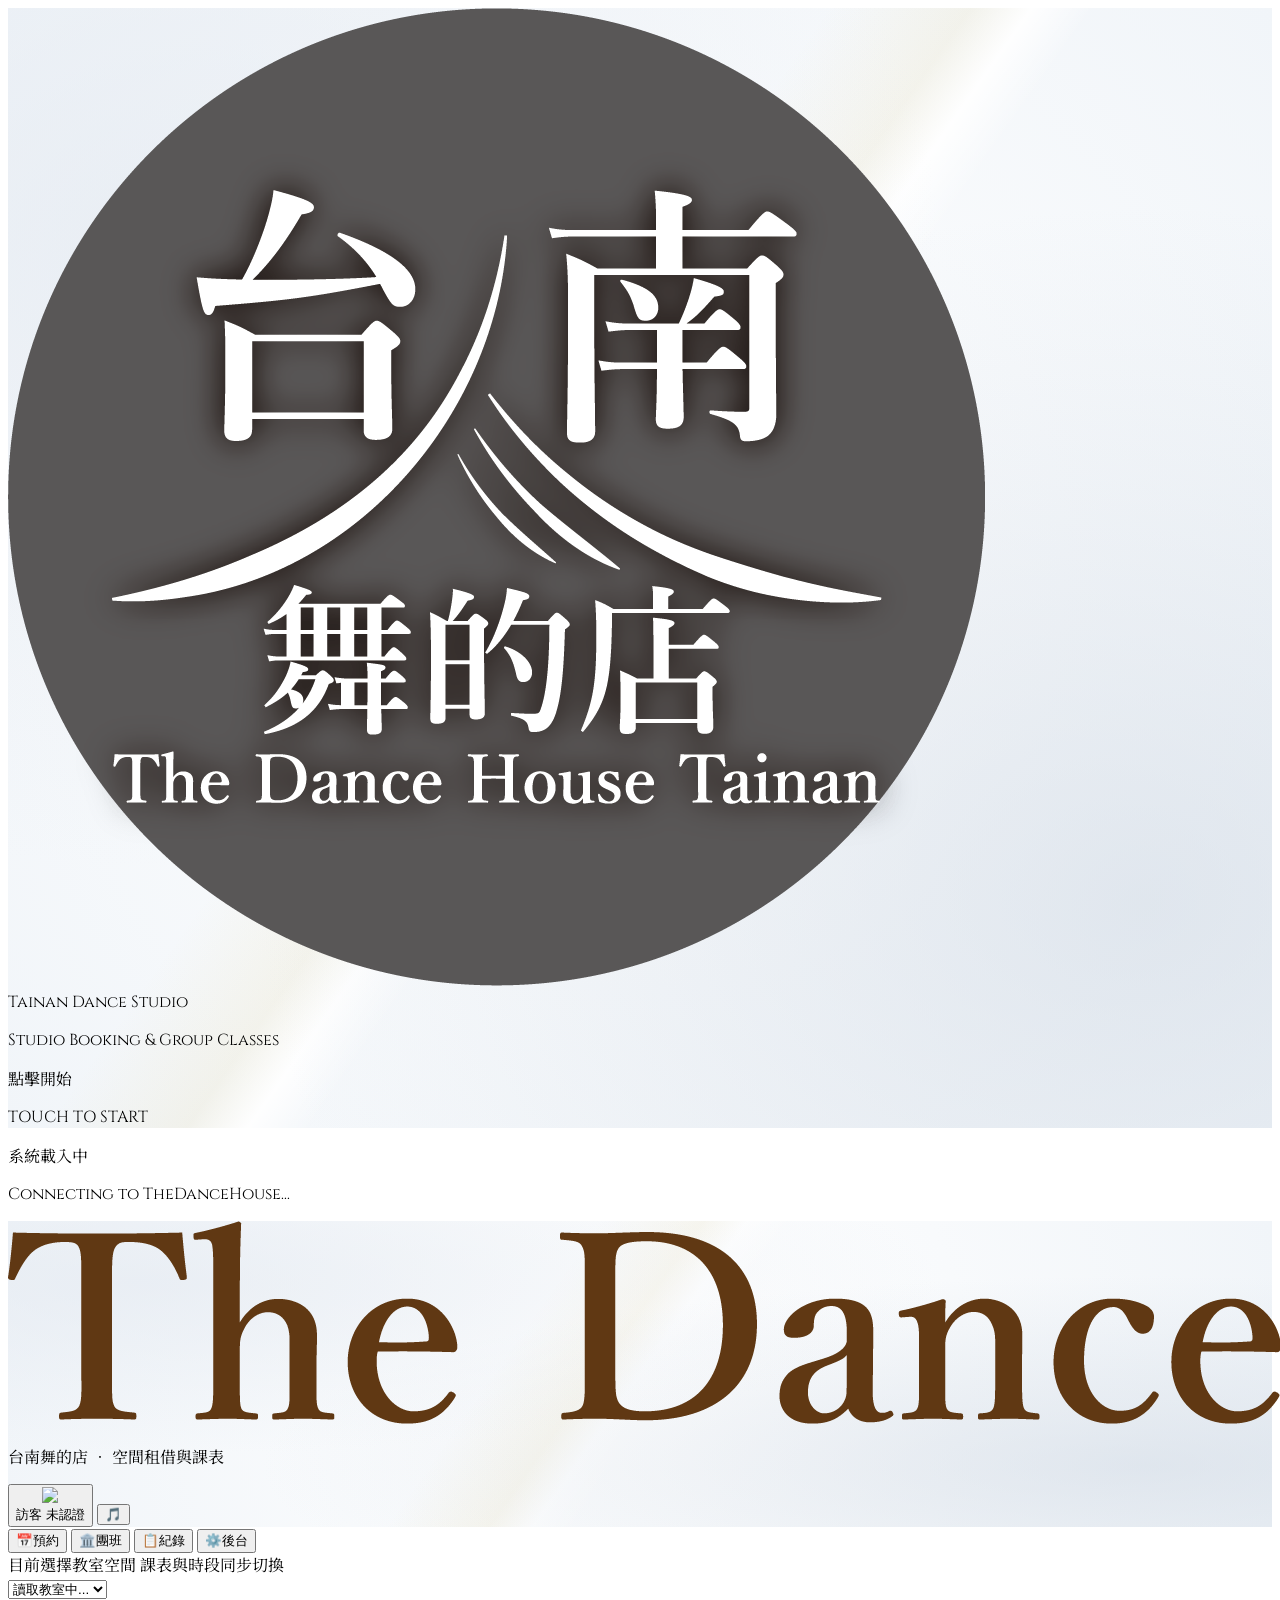
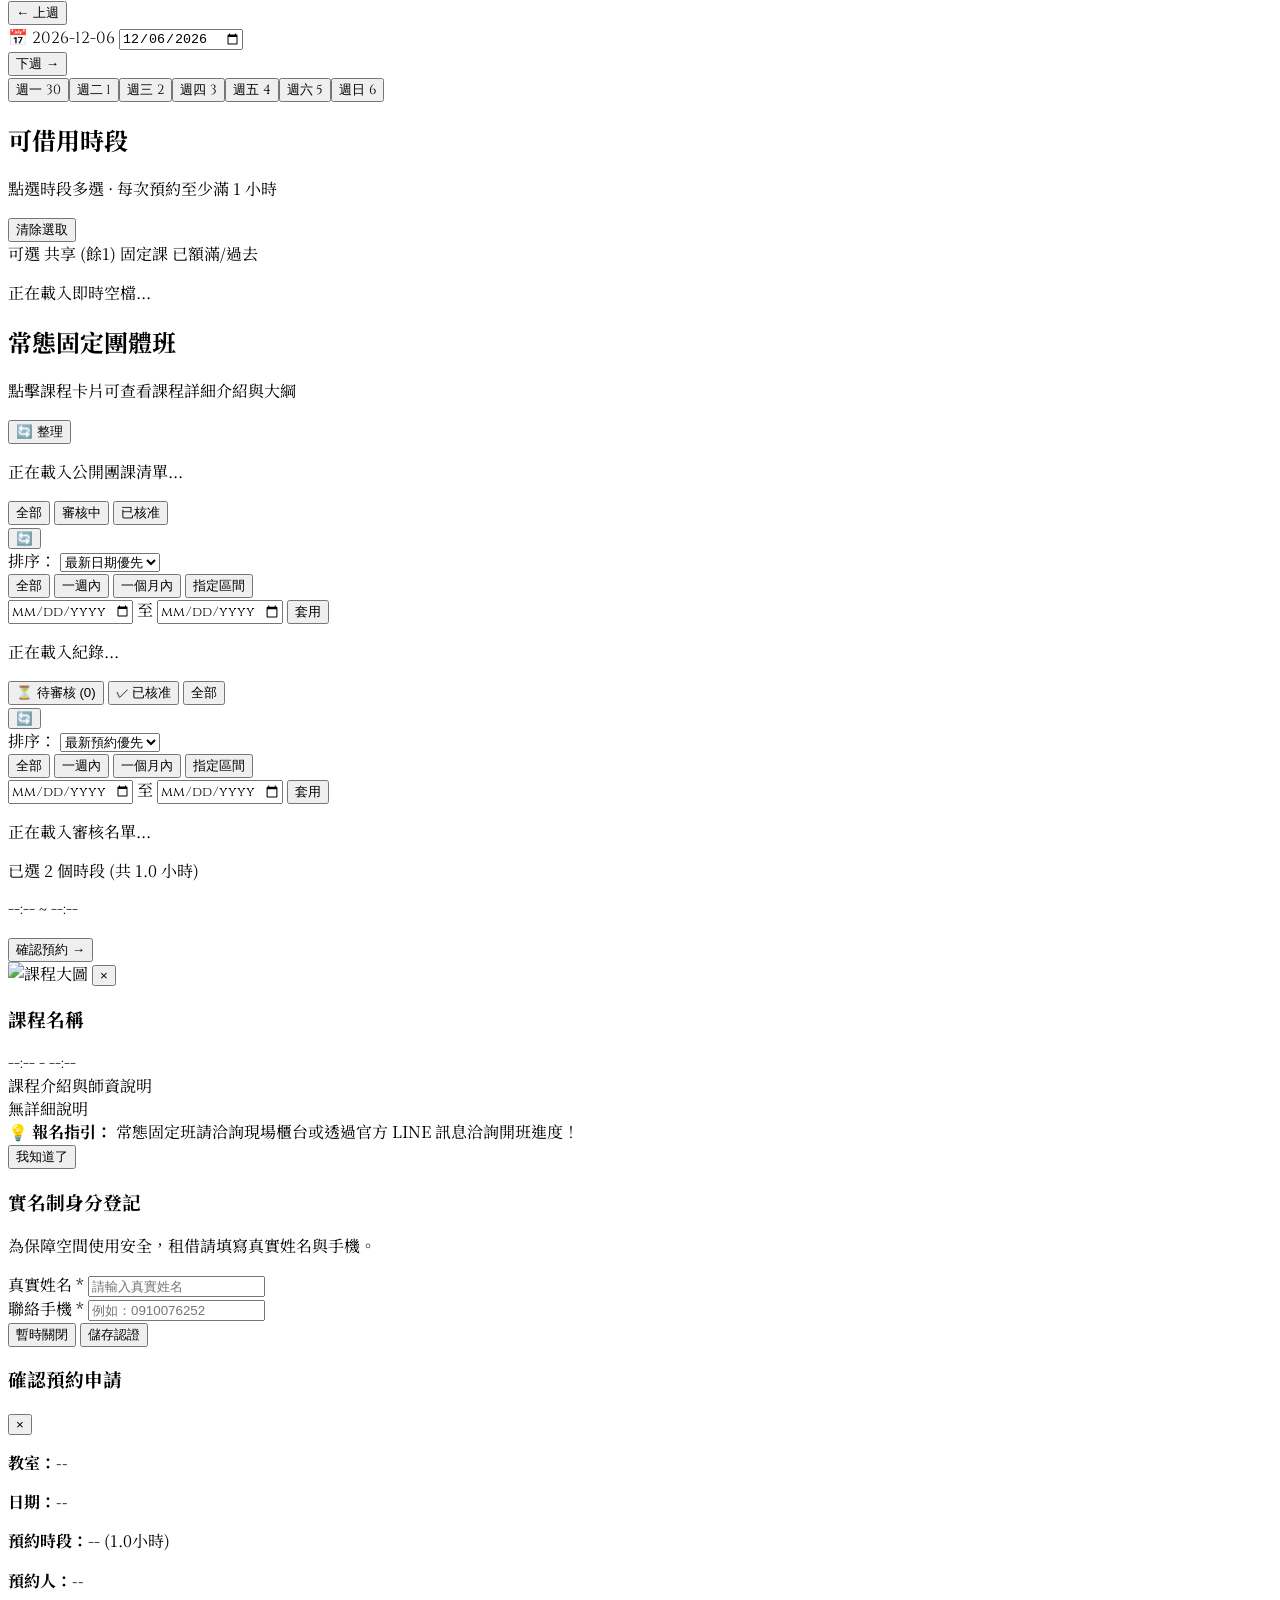
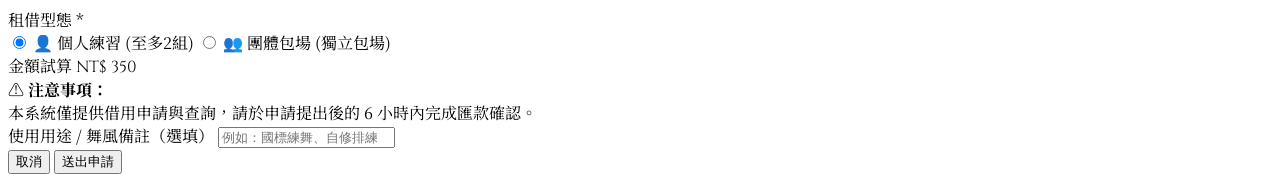
==== index.html @ a50bd45d "Update index.html" ====
<!DOCTYPE html>
<html lang="zh-TW">
<head>
  <meta charset="UTF-8">
  <meta name="viewport" content="width=device-width, initial-scale=1.0, maximum-scale=1.0, user-scalable=no">
  <title>TheDanceHouse Tainan - 教室租借與固定團班</title>
  <script src="https://cdn.tailwindcss.com"></script>
  <script charset="utf-8" src="https://static.line-scdn.net/liff/edge/2/sdk.js"></script>

  <!-- 典雅襯線字體 -->
  <link rel="preconnect" href="https://fonts.googleapis.com">
  <link rel="preconnect" href="https://fonts.gstatic.com" crossorigin>
  <link href="https://fonts.googleapis.com/css2?family=Cinzel:wght@500;700;900&family=Cormorant+Garamond:ital,wght@0,400;0,600;1,400&family=Noto+Serif+TC:wght@400;600;900&display=swap" rel="stylesheet">

  <style>
    body {
      font-family: 'Noto Serif TC', 'Cormorant Garamond', Georgia, serif;
    }
    .font-eng-serif {
      font-family: 'Cinzel', serif;
    }
    .marble-bg {
      background-color: #f8fafc;
      background-image: 
        radial-gradient(at 10% 20%, rgba(226, 232, 240, 0.6) 0px, transparent 50%),
        radial-gradient(at 90% 80%, rgba(203, 213, 225, 0.5) 0px, transparent 55%),
        linear-gradient(125deg, transparent 40%, rgba(212, 175, 55, 0.08) 47%, rgba(255, 255, 255, 0.9) 50%, transparent 53%),
        radial-gradient(circle at 50% 50%, #ffffff 0%, #f1f5f9 100%);
    }
    @keyframes elegantPulse {
      0%, 100% { opacity: 1; transform: scale(1); }
      50% { opacity: 0.4; transform: scale(0.97); }
    }
    .pulse-touch {
      animation: elegantPulse 2.8s cubic-bezier(0.4, 0, 0.6, 1) infinite;
    }
    @keyframes slowSpin {
      from { transform: rotate(0deg); }
      to { transform: rotate(360deg); }
    }
    .music-spin {
      animation: slowSpin 8s linear infinite;
    }
    .fade-transition {
      transition: opacity 0.8s ease-in-out, transform 0.8s ease-in-out;
    }
  </style>
</head>
<body class="bg-slate-100 text-slate-800 min-h-screen pb-28 antialiased selection:bg-amber-100">

  <!-- 恢復原本指定的背景鋼琴音樂連結 -->
  <audio id="bg-music" loop preload="auto">
    <source src="https://cdn.pixabay.com/download/audio/2022/05/27/audio_1808fbf07a.mp3?filename=piano-moment-9835.mp3" type="audio/mp3">
  </audio>

  <!-- 1. 開場全螢幕封面 -->
  <div id="splash-screen" class="fixed inset-0 z-50 marble-bg flex flex-col justify-between items-center py-16 px-6 fade-transition cursor-pointer select-none">
    <div class="w-full flex justify-center pt-6">
      <div class="h-0.5 w-12 bg-amber-400/60 tracking-widest"></div>
    </div>

    <div class="relative flex flex-col items-center justify-center space-y-4 my-auto">
      <div class="relative w-36 h-36 sm:w-44 sm:h-44 rounded-full flex items-center justify-center p-2 shadow-[0_12px_35px_rgba(217,119,6,0.18)] bg-white/90 backdrop-blur-md border border-amber-300/50">
        <img src="brand-logo.png" alt="TheDanceHouse Tainan" class="w-full h-full object-cover rounded-full">
      </div>

      <div class="text-center space-y-2 pt-2">
        <div class="inline-flex items-center gap-2 px-3.5 py-1 rounded-full border border-amber-300/60 bg-amber-50/80 backdrop-blur-md text-[10px] font-medium tracking-[0.3em] text-amber-800 uppercase font-eng-serif shadow-xs">
          Tainan Dance Studio
        </div>
        <p class="text-[11px] text-slate-500 font-eng-serif tracking-[0.35em] uppercase">
          Studio Booking & Group Classes
        </p>
      </div>
    </div>

    <div class="text-center space-y-2 pulse-touch pb-4">
      <p class="text-sm font-bold text-slate-700 tracking-widest">點擊開始</p>
      <p class="text-[10px] font-eng-serif tracking-[0.3em] uppercase text-slate-400">TOUCH TO START</p>
    </div>
  </div>

  <!-- 2. 身分確認過場動畫 -->
  <div id="auth-loading-screen" class="fixed inset-0 z-40 bg-white/95 backdrop-blur-md flex flex-col items-center justify-center p-6 space-y-5 fade-transition hidden">
    <div class="relative w-16 h-16">
      <div class="absolute inset-0 rounded-full border-2 border-amber-200 border-t-amber-600 animate-spin"></div>
      <div class="absolute inset-2 rounded-full border-2 border-slate-100 border-b-slate-400 animate-spin" style="animation-direction: reverse; animation-duration: 1.5s;"></div>
    </div>
    <div class="text-center space-y-1">
      <p class="text-sm font-bold text-slate-800 tracking-wider">系統載入中</p>
      <p class="text-[10px] font-eng-serif text-slate-400 tracking-widest uppercase">Connecting to TheDanceHouse...</p>
    </div>
  </div>

  <!-- 3. 主介面 Header -->
  <header class="marble-bg text-slate-800 pt-3 pb-3 px-4 shadow-sm rounded-b-3xl border-b border-slate-300/80 relative overflow-hidden">
    <div class="absolute top-0 left-0 right-0 h-1 bg-gradient-to-r from-amber-200 via-amber-400 to-amber-200"></div>

    <div class="max-w-md mx-auto flex items-center justify-between gap-2">
      <div class="flex flex-col min-w-0 max-w-[56%] space-y-1">
        <div class="flex items-center gap-1.5">
          <span class="inline-block w-2 h-2 rounded-full bg-emerald-500 shadow-[0_0_6px_rgba(16,185,129,0.7)] shrink-0"></span>
          <img src="header-logo.png" alt="TheDanceHouse Tainan" class="h-6 sm:h-7 w-auto max-w-[155px] object-contain object-left shrink-0">
        </div>
        <p class="text-[9.5px] text-slate-500 font-bold tracking-[0.08em] uppercase truncate pl-3.5 leading-none">
          台南舞的店 • 空間租借與課表
        </p>
      </div>

      <div class="flex items-center gap-1.5 shrink-0">
        <button id="open-profile-btn" class="flex items-center gap-1.5 bg-white/95 backdrop-blur-md px-2.5 py-1.5 rounded-full border border-slate-300 shadow-xs active:scale-95 transition">
          <img id="user-avatar" src="https://via.placeholder.com/28" class="w-5 h-5 rounded-full object-cover hidden border border-slate-200">
          <div class="text-left">
            <span id="user-display" class="block text-xs font-bold text-slate-800 max-w-[56px] truncate leading-tight">訪客</span>
            <span id="verify-badge" class="block text-[8.5px] text-amber-600 font-semibold leading-none">未認證</span>
          </div>
        </button>

        <button id="toggle-music-btn" title="音樂開關" class="w-8 h-8 rounded-full bg-white/95 backdrop-blur-md shadow-xs border border-slate-200 flex items-center justify-center text-slate-600 hover:text-amber-600 active:scale-90 transition">
          <span id="music-icon" class="text-xs">🎵</span>
        </button>
      </div>
    </div>
  </header>

  <main class="max-w-md mx-auto p-4 space-y-4">
    <!-- 主導覽分頁列 -->
    <div class="grid grid-cols-4 bg-slate-200/90 p-1 rounded-2xl shadow-inner text-center gap-1">
      <button id="tab-booking-view" class="py-2 text-xs font-black rounded-xl bg-white text-indigo-600 shadow-[0_2px_6px_rgba(79,70,229,0.15)] ring-1 ring-indigo-500/20 transition flex flex-col sm:flex-row items-center justify-center gap-0.5">
        <span>📅</span><span>預約</span>
      </button>
      <button id="tab-schedule-view" class="py-2 text-xs font-black rounded-xl text-[#475569] hover:text-indigo-600 transition flex flex-col sm:flex-row items-center justify-center gap-0.5">
        <span>🏛️</span><span>團班</span>
      </button>
      <button id="tab-my-records" class="py-2 text-xs font-black rounded-xl text-[#475569] hover:text-indigo-600 transition flex flex-col sm:flex-row items-center justify-center gap-0.5">
        <span>📋</span><span>紀錄</span>
      </button>
      <button id="tab-admin-view" class="hidden py-2 text-xs font-black rounded-xl text-[#475569] hover:text-indigo-600 transition flex flex-col sm:flex-row items-center justify-center gap-0.5">
        <span>⚙️</span><span>後台</span>
      </button>
    </div>

    <!-- 教室空間選擇器 -->
    <div class="bg-white p-3.5 rounded-2xl shadow-sm border border-slate-200">
      <div class="flex justify-between items-center mb-1">
        <label class="block text-xs font-bold text-slate-400">目前選擇教室空間</label>
        <span class="text-[10px] text-indigo-600 font-medium bg-indigo-50 px-2 py-0.5 rounded-md">課表與時段同步切換</span>
      </div>
      <select id="classroom-select" class="w-full bg-slate-50 border border-slate-300 rounded-xl p-2.5 text-sm font-bold text-slate-700 focus:outline-none focus:ring-2 focus:ring-indigo-500">
        <option value="">讀取教室中...</option>
      </select>
    </div>

    <!-- ===== 分頁 1：預約空間一覽 ===== -->
    <div id="booking-section" class="space-y-3.5">
      <div class="bg-white p-3.5 rounded-2xl shadow-sm border border-slate-200 space-y-3">
        <div class="flex justify-between items-center px-1">
          <button id="prev-week" class="px-2.5 py-1 text-xs bg-slate-100 hover:bg-slate-200 text-slate-600 rounded-lg font-bold">← 上週</button>
          
          <div class="relative cursor-pointer flex items-center gap-1.5 px-3 py-1 rounded-xl bg-amber-50/70 border border-amber-200 text-amber-900 hover:bg-amber-100/80 transition">
            <span class="text-xs">📅</span>
            <span id="date-picker-display" class="text-xs font-black font-eng-serif">2026-10-19</span>
            <input type="date" id="date-picker-input" class="absolute inset-0 opacity-0 cursor-pointer w-full h-full">
          </div>

          <button id="next-week" class="px-2.5 py-1 text-xs bg-slate-100 hover:bg-slate-200 text-slate-600 rounded-lg font-bold">下週 →</button>
        </div>

        <div id="weekday-tabs" class="grid grid-cols-7 gap-1 text-center"></div>
      </div>

      <div class="bg-white p-4 rounded-2xl shadow-sm border border-slate-200 space-y-3">
        <div class="flex justify-between items-center pb-2 border-b border-slate-100">
          <div>
            <h2 id="current-date-title" class="font-extrabold text-sm text-slate-800">可借用時段</h2>
            <p class="text-[11px] text-slate-400 mt-0.5">點選時段多選 · 每次預約至少滿 1 小時</p>
          </div>
          <button id="clear-selected-btn" class="text-xs text-indigo-600 hover:text-indigo-800 font-bold bg-indigo-50 px-2.5 py-1 rounded-lg">清除選取</button>
        </div>

        <div class="flex flex-wrap items-center gap-2.5 text-[10px] text-slate-500 bg-slate-50 p-2 rounded-xl border border-slate-100">
          <span class="flex items-center gap-1"><span class="w-2.5 h-2.5 rounded-md bg-white border border-slate-300"></span> 可選</span>
          <span class="flex items-center gap-1"><span class="w-2.5 h-2.5 rounded-md bg-amber-100 border border-amber-300"></span> 共享 (餘1)</span>
          <span class="flex items-center gap-1"><span class="w-2.5 h-2.5 rounded-md bg-purple-100 border border-purple-200"></span> 固定課</span>
          <span class="flex items-center gap-1"><span class="w-2.5 h-2.5 rounded-md bg-slate-200"></span> 已額滿/過去</span>
        </div>
        
        <div id="slot-container" class="space-y-4 pt-1">
          <p class="text-center text-slate-400 text-xs py-8">正在載入即時空檔...</p>
        </div>
      </div>
    </div>

    <!-- ===== 分頁 2：固定團體班 ===== -->
    <div id="schedule-section" class="space-y-3 hidden">
      <div class="bg-white p-3.5 rounded-2xl border border-slate-200 shadow-sm flex justify-between items-center">
        <div>
          <h2 class="font-extrabold text-sm text-slate-800">常態固定團體班</h2>
          <p class="text-[11px] text-slate-400 mt-0.5">點擊課程卡片可查看課程詳細介紹與大綱</p>
        </div>
        <button id="refresh-weekly-btn" class="text-xs text-indigo-600 font-bold bg-indigo-50 px-2.5 py-1.5 rounded-lg active:scale-95 transition">🔄 整理</button>
      </div>
      <div id="weekly-schedule-container" class="space-y-3">
        <p class="text-center text-slate-400 text-xs py-8">正在載入公開團課清單...</p>
      </div>
    </div>

    <!-- ===== 分頁 3：個人預約紀錄 ===== -->
    <div id="records-section" class="space-y-3 hidden">
      <div class="bg-white p-3 rounded-2xl border border-slate-200 shadow-sm space-y-2.5">
        <div class="flex items-center justify-between gap-2">
          <div class="flex gap-1.5 flex-1">
            <button onclick="filterRecordsStatus('ALL')" id="filter-rec-all" class="flex-1 py-1 text-xs font-bold rounded-lg bg-indigo-600 text-white">全部</button>
            <button onclick="filterRecordsStatus('PENDING')" id="filter-rec-pending" class="flex-1 py-1 text-xs font-bold rounded-lg bg-slate-100 text-slate-600">審核中</button>
            <button onclick="filterRecordsStatus('APPROVED')" id="filter-rec-approved" class="flex-1 py-1 text-xs font-bold rounded-lg bg-slate-100 text-slate-600">已核准</button>
          </div>
          <button id="refresh-records-btn" class="text-xs text-indigo-600 font-bold bg-indigo-50 px-2.5 py-1 rounded-lg">🔄</button>
        </div>

        <div class="pt-2 border-t border-slate-100 flex flex-wrap items-center justify-between gap-2 text-xs">
          <div class="flex items-center gap-1 text-slate-500 font-bold">
            <span>排序：</span>
            <select id="records-sort-select" onchange="handleRecordsSortChange(this.value)" class="bg-slate-50 border border-slate-200 rounded-lg px-2 py-1 text-slate-700 outline-none">
              <option value="NEWEST">最新日期優先</option>
              <option value="OLDEST">最舊日期優先</option>
            </select>
          </div>

          <div class="flex items-center gap-1">
            <button onclick="filterRecordsRange('ALL')" id="btn-rec-range-all" class="px-2 py-1 rounded-lg font-bold text-[11px] bg-indigo-50 text-indigo-600">全部</button>
            <button onclick="filterRecordsRange('7D')" id="btn-rec-range-7d" class="px-2 py-1 rounded-lg font-bold text-[11px] bg-slate-100 text-slate-600">一週內</button>
            <button onclick="filterRecordsRange('30D')" id="btn-rec-range-30d" class="px-2 py-1 rounded-lg font-bold text-[11px] bg-slate-100 text-slate-600">一個月內</button>
            <button onclick="toggleRecordsCustomDate()" id="btn-rec-range-custom" class="px-2 py-1 rounded-lg font-bold text-[11px] bg-slate-100 text-slate-600">指定區間</button>
          </div>
        </div>

        <div id="records-custom-date-box" class="pt-2 border-t border-dashed border-slate-200 hidden flex items-center gap-2 text-xs">
          <input type="date" id="rec-date-start" class="flex-1 bg-slate-50 border border-slate-200 rounded-lg p-1.5 text-slate-700 font-eng-serif">
          <span class="text-slate-400">至</span>
          <input type="date" id="rec-date-end" class="flex-1 bg-slate-50 border border-slate-200 rounded-lg p-1.5 text-slate-700 font-eng-serif">
          <button onclick="applyRecordsCustomRange()" class="px-3 py-1.5 bg-indigo-600 text-white font-bold rounded-lg text-xs">套用</button>
        </div>
      </div>
      <div id="records-container" class="space-y-2">
        <p class="text-center text-slate-400 text-xs py-8">正在載入紀錄...</p>
      </div>
    </div>

    <!-- ===== 分頁 4：管理後台 ===== -->
    <div id="admin-section" class="space-y-3 hidden">
      <div class="bg-white p-3 rounded-2xl border border-slate-200 shadow-sm space-y-2.5">
        <div class="flex items-center justify-between gap-2">
          <div class="flex gap-1.5 flex-1">
            <button onclick="filterAdminStatus('PENDING')" id="filter-admin-pending" class="flex-1 py-1 text-xs font-bold rounded-lg bg-amber-500 text-white shadow-xs">
              ⏳ 待審核 (<span id="admin-pending-count">0</span>)
            </button>
            <button onclick="filterAdminStatus('APPROVED')" id="filter-admin-approved" class="flex-1 py-1 text-xs font-bold rounded-lg bg-slate-100 text-slate-600">
              ✓ 已核准
            </button>
            <button onclick="filterAdminStatus('ALL')" id="filter-admin-all" class="flex-1 py-1 text-xs font-bold rounded-lg bg-slate-100 text-slate-600">
              全部
            </button>
          </div>
          <button id="refresh-admin-btn" class="text-xs text-indigo-600 font-bold bg-indigo-50 px-2.5 py-1 rounded-lg">🔄</button>
        </div>

        <div class="pt-2 border-t border-slate-100 flex flex-wrap items-center justify-between gap-2 text-xs">
          <div class="flex items-center gap-1 text-slate-500 font-bold">
            <span>排序：</span>
            <select id="admin-sort-select" onchange="handleAdminSortChange(this.value)" class="bg-slate-50 border border-slate-200 rounded-lg px-2 py-1 text-slate-700 outline-none">
              <option value="NEWEST">最新預約優先</option>
              <option value="OLDEST">最舊預約優先</option>
            </select>
          </div>

          <div class="flex items-center gap-1">
            <button onclick="filterAdminRange('ALL')" id="btn-admin-range-all" class="px-2 py-1 rounded-lg font-bold text-[11px] bg-indigo-50 text-indigo-600">全部</button>
            <button onclick="filterAdminRange('7D')" id="btn-admin-range-7d" class="px-2 py-1 rounded-lg font-bold text-[11px] bg-slate-100 text-slate-600">一週內</button>
            <button onclick="filterAdminRange('30D')" id="btn-admin-range-30d" class="px-2 py-1 rounded-lg font-bold text-[11px] bg-slate-100 text-slate-600">一個月內</button>
            <button onclick="toggleAdminCustomDate()" id="btn-admin-range-custom" class="px-2 py-1 rounded-lg font-bold text-[11px] bg-slate-100 text-slate-600">指定區間</button>
          </div>
        </div>

        <div id="admin-custom-date-box" class="pt-2 border-t border-dashed border-slate-200 hidden flex items-center gap-2 text-xs">
          <input type="date" id="admin-date-start" class="flex-1 bg-slate-50 border border-slate-200 rounded-lg p-1.5 text-slate-700 font-eng-serif">
          <span class="text-slate-400">至</span>
          <input type="date" id="admin-date-end" class="flex-1 bg-slate-50 border border-slate-200 rounded-lg p-1.5 text-slate-700 font-eng-serif">
          <button onclick="applyAdminCustomRange()" class="px-3 py-1.5 bg-indigo-600 text-white font-bold rounded-lg text-xs">套用</button>
        </div>
      </div>
      <div id="admin-bookings-container" class="space-y-2">
        <p class="text-center text-slate-400 text-xs py-8">正在載入審核名單...</p>
      </div>
    </div>
  </main>

  <!-- 底部多選確認浮動列 -->
  <div id="bottom-booking-bar" class="fixed bottom-0 left-0 right-0 bg-white/95 backdrop-blur-md border-t border-slate-200 p-3.5 shadow-2xl z-40 transform translate-y-full transition-transform duration-300">
    <div class="max-w-md mx-auto flex items-center justify-between gap-3">
      <div>
        <p id="bar-summary-text" class="text-xs font-black text-slate-800">已選 2 個時段 (共 1.0 小時)</p>
        <p id="bar-time-range" class="text-[11px] font-bold text-indigo-600 font-eng-serif">--:-- ~ --:--</p>
      </div>
      <button id="open-multi-booking-modal-btn" class="px-5 py-2.5 rounded-xl bg-indigo-600 hover:bg-indigo-700 text-white font-bold text-xs shadow-md active:scale-95 transition">
        確認預約 →
      </button>
    </div>
  </div>

  <!-- ⭐ 課程介紹彈窗 -->
  <div id="course-detail-modal" class="fixed inset-0 bg-black/60 z-50 flex items-center justify-center p-4 hidden">
    <div class="bg-white rounded-3xl max-w-sm w-full overflow-hidden shadow-2xl relative flex flex-col max-h-[90vh]">
      <div class="relative w-full h-48 bg-slate-900 shrink-0">
        <img id="detail-banner-img" src="" alt="課程大圖" class="w-full h-full object-cover">
        <button id="close-course-modal" class="absolute top-3 right-3 w-8 h-8 bg-black/50 hover:bg-black/70 text-white rounded-full flex items-center justify-center text-lg font-bold backdrop-blur-sm transition">&times;</button>
      </div>
      <div class="p-5 space-y-4 overflow-y-auto">
        <div>
          <h3 id="detail-course-title" class="font-black text-lg text-slate-900">課程名稱</h3>
          <span id="detail-course-time" class="inline-block mt-1 text-xs font-bold text-indigo-600 font-eng-serif bg-indigo-50 px-2.5 py-0.5 rounded-md">--:-- - --:--</span>
        </div>
        <div class="space-y-1.5 text-xs">
          <label class="block font-bold text-slate-400 uppercase tracking-wider">課程介紹與師資說明</label>
          <div id="detail-course-desc" class="p-3.5 bg-slate-50 rounded-2xl border border-slate-200/80 text-slate-700 leading-relaxed whitespace-pre-wrap max-h-40 overflow-y-auto">
            無詳細說明
          </div>
        </div>
        <div class="bg-amber-50/70 border border-amber-200/80 rounded-2xl p-3 text-[11px] text-amber-900 leading-normal">
          💡 <strong>報名指引：</strong> 常態固定班請洽詢現場櫃台或透過官方 LINE 訊息洽詢開班進度！
        </div>
        <button id="confirm-course-modal-btn" class="w-full py-3 bg-indigo-600 hover:bg-indigo-700 text-white font-bold text-xs rounded-xl shadow-md transition">
          我知道了
        </button>
      </div>
    </div>
  </div>

  <!-- 實名制登記彈窗 -->
  <div id="profile-modal" class="fixed inset-0 bg-black/60 z-50 flex items-center justify-center p-4 hidden">
    <div class="bg-white rounded-3xl max-w-sm w-full p-6 space-y-4 shadow-2xl">
      <div class="border-b pb-2">
        <h3 class="font-bold text-base text-slate-800">實名制身分登記</h3>
        <p class="text-xs text-slate-500 mt-1">為保障空間使用安全，租借請填寫真實姓名與手機。</p>
      </div>
      <div class="space-y-3 text-xs font-bold text-slate-600">
        <div>
          <label class="block mb-1">真實姓名 <span class="text-rose-500">*</span></label>
          <input type="text" id="reg-name" placeholder="請輸入真實姓名" class="w-full border border-slate-300 rounded-xl p-2.5 text-sm font-medium focus:ring-2 focus:ring-indigo-500 outline-none">
        </div>
        <div>
          <label class="block mb-1">聯絡手機 <span class="text-rose-500">*</span></label>
          <input type="tel" id="reg-phone" placeholder="例如：0910076252" class="w-full border border-slate-300 rounded-xl p-2.5 text-sm font-medium focus:ring-2 focus:ring-indigo-500 outline-none">
        </div>
      </div>
      <div class="flex gap-2 pt-2">
        <button id="close-profile-btn" class="flex-1 py-2.5 text-sm rounded-xl bg-slate-100 hover:bg-slate-200 font-bold text-slate-600">暫時關閉</button>
        <button id="save-profile-btn" class="flex-1 py-2.5 text-sm rounded-xl bg-indigo-600 hover:bg-indigo-700 font-bold text-white shadow-md">儲存認證</button>
      </div>
    </div>
  </div>

  <!-- 確認預約申請彈窗 -->
  <div id="booking-modal" class="fixed inset-0 bg-black/60 z-50 flex items-center justify-center p-4 hidden">
    <div class="bg-white rounded-3xl max-w-sm w-full p-5 space-y-4 shadow-2xl">
      <div class="flex justify-between items-center border-b pb-2">
        <h3 class="font-bold text-base text-slate-800">確認預約申請</h3>
        <button id="close-booking-modal" class="text-slate-400 hover:text-slate-600 text-2xl font-bold">&times;</button>
      </div>

      <div class="text-xs space-y-1.5 text-slate-600 bg-slate-50 p-3.5 rounded-xl border border-slate-200">
        <p><strong>教室：</strong><span id="modal-room-name">--</span></p>
        <p><strong>日期：</strong><span id="modal-date">--</span></p>
        <p><strong>預約時段：</strong><span id="modal-time" class="font-black text-indigo-600 font-eng-serif">--</span> (<span id="modal-hours-span">1.0</span>小時)</p>
        <p><strong>預約人：</strong><span id="modal-user-info" class="font-bold text-slate-800">--</span></p>
      </div>

      <div>
        <label class="block text-xs font-bold text-slate-600 mb-1.5">租借型態 <span class="text-rose-500">*</span></label>
        <div class="grid grid-cols-2 gap-2 text-xs font-bold">
          <label class="flex items-center justify-center p-2.5 border rounded-xl cursor-pointer hover:bg-slate-50 has-[:checked]:border-indigo-600 has-[:checked]:text-indigo-600 has-[:checked]:bg-indigo-50">
            <input type="radio" name="booking-type" value="個人練習" checked class="hidden">
            <span>👤 個人練習 (至多2組)</span>
          </label>
          <label id="group-booking-option" class="flex items-center justify-center p-2.5 border rounded-xl cursor-pointer hover:bg-slate-50 has-[:checked]:border-indigo-600 has-[:checked]:text-indigo-600 has-[:checked]:bg-indigo-50">
            <input type="radio" name="booking-type" value="團體/開課包場" class="hidden">
            <span>👥 團體包場 (獨立包場)</span>
          </label>
        </div>
      </div>

      <div class="bg-amber-50/70 border border-amber-200 rounded-xl p-3">
        <div class="flex justify-between items-center">
          <span class="text-xs font-bold text-slate-700">金額試算</span>
          <span id="modal-price" class="text-lg font-black text-rose-600 font-eng-serif">NT$ 350</span>
        </div>
        <div class="mt-2 text-[11px] text-amber-900 bg-white/70 p-2 rounded-lg border border-amber-100">
          ⚠️ <strong>注意事項：</strong><br>
          本系統僅提供借用申請與查詢，請於申請提出後的 6 小時內完成匯款確認。
        </div>
      </div>

      <div>
        <label class="block text-xs font-bold text-slate-500 mb-1">使用用途 / 舞風備註（選填）</label>
        <input type="text" id="booking-purpose" placeholder="例如：國標練舞、自修排練" class="w-full border border-slate-300 rounded-xl p-2.5 text-sm focus:ring-2 focus:ring-indigo-500 outline-none">
      </div>

      <div class="flex gap-2 pt-1">
        <button id="cancel-booking-btn" class="flex-1 py-2.5 text-sm rounded-xl bg-slate-100 hover:bg-slate-200 font-bold text-slate-600">取消</button>
        <button id="submit-booking-btn" class="flex-1 py-2.5 text-sm rounded-xl bg-indigo-600 hover:bg-indigo-700 font-bold text-white shadow-md">送出申請</button>
      </div>
    </div>
  </div>

  <script>
    const LIFF_ID = '2011761541-hL5HCl1Q'; 
    const GAS_API_URL = 'https://script.google.com/macros/s/AKfycbyV6fcIFzpwv5uUGWCb1GPcNrE7s6ETXmS7I-R6RUhiSBdhqRlSUoVomtzyFefSo7bDEg/exec';

    const localScheduleCache = {};

    let currentUser = {
      userId: 'guest_user',
      lineName: '訪客',
      pictureUrl: '',
      realName: '',
      phone: '',
      isRegistered: false,
      isAdmin: false
    };

    let classrooms = [];
    let selectedRoomId = null;
    let selectedDate = formatDate(new Date());
    let currentMonday = getMonday(new Date(selectedDate));
    let currentRequestId = 0;
    let isMusicPlaying = false;

    let selectedSlotStarts = new Set();
    let currentAvailableSlotsMap = new Map();

    let cachedAdminList = [];
    let currentAdminStatus = 'PENDING';
    let currentAdminSort = 'NEWEST';
    let currentAdminRange = 'ALL';
    let adminCustomStart = null;
    let adminCustomEnd = null;

    let cachedMyRecords = [];
    let currentRecStatus = 'ALL';
    let currentRecSort = 'NEWEST';
    let currentRecRange = 'ALL';
    let recCustomStart = null;
    let recCustomEnd = null;

    const TIME_SLOTS = [];
    for (let h = 6; h < 23; h++) {
      const hStr = ('0' + h).slice(-2);
      const nextHStr = ('0' + (h + 1)).slice(-2);
      let grp = 'morning';
      if (h >= 12 && h < 18) grp = 'afternoon';
      if (h >= 18) grp = 'evening';
      TIME_SLOTS.push({ start: `${hStr}:00`, end: `${hStr}:30`, group: grp });
      TIME_SLOTS.push({ start: `${hStr}:30`, end: `${nextHStr}:00`, group: grp });
    }

    async function fetchWithRetry(url, options = {}, retries = 2, delay = 700) {
      for (let i = 0; i <= retries; i++) {
        try {
          const controller = new AbortController();
          const timeoutId = setTimeout(() => controller.abort(), 7500);
          const res = await fetch(url, { ...options, signal: controller.signal });
          clearTimeout(timeoutId);
          if (!res.ok) throw new Error(`HTTP ${res.status}`);
          return await res.json();
        } catch (err) {
          if (i === retries) throw err;
          await new Promise(r => setTimeout(r, delay));
        }
      }
    }

    window.addEventListener('DOMContentLoaded', async () => {
      document.getElementById('date-picker-input').value = selectedDate;
      document.getElementById('date-picker-display').textContent = selectedDate;
      renderWeekdayTabs();
      bindEvents();
      setupSplashAndAudio();
    });

    function setupSplashAndAudio() {
      const splash = document.getElementById('splash-screen');
      const authLoading = document.getElementById('auth-loading-screen');
      const audio = document.getElementById('bg-music');
      const toggleBtn = document.getElementById('toggle-music-btn');
      const musicIcon = document.getElementById('music-icon');

      splash.addEventListener('click', async () => {
        try {
          audio.volume = 0.45;
          await audio.play();
          isMusicPlaying = true;
          toggleBtn.classList.add('music-spin');
        } catch (err) {
          console.warn('自動播放受限:', err);
        }

        splash.style.opacity = '0';
        splash.style.pointerEvents = 'none';
        setTimeout(() => splash.classList.add('hidden'), 800);

        authLoading.classList.remove('hidden');
        authLoading.style.opacity = '1';

        try {
          await initLineAuth();
          await loadInitialData();
        } catch (e) {
          console.warn('初始化載入異常:', e);
        }

        setTimeout(() => {
          authLoading.style.opacity = '0';
          setTimeout(() => authLoading.classList.add('hidden'), 800);
        }, 500);
      });

      toggleBtn.addEventListener('click', () => {
        if (isMusicPlaying) {
          audio.pause();
          isMusicPlaying = false;
          toggleBtn.classList.remove('music-spin');
          musicIcon.textContent = '🔈';
        } else {
          audio.play();
          isMusicPlaying = true;
          toggleBtn.classList.add('music-spin');
          musicIcon.textContent = '🎵';
        }
      });
    }

    async function initLineAuth() {
      try {
        await liff.init({ liffId: LIFF_ID });
        if (liff.isLoggedIn()) {
          const profile = await liff.getProfile();
          if (profile && profile.userId) {
            currentUser.userId = profile.userId;
            currentUser.lineName = profile.displayName || 'LINE 用戶';
            currentUser.pictureUrl = profile.pictureUrl || '';

            document.getElementById('user-display').textContent = profile.displayName;
            if (profile.pictureUrl) {
              const img = document.getElementById('user-avatar');
              img.src = profile.pictureUrl;
              img.classList.remove('hidden');
            }
          }
        }
      } catch (err) {
        console.warn('LINE LIFF 初始化回退：', err);
      }
    }

    function updateAdminButtonVisibility() {
      const btn = document.getElementById('tab-admin-view');
      if (currentUser.isAdmin === true) {
        btn.classList.remove('hidden');
      } else {
        btn.classList.add('hidden');
      }
    }

    async function loadInitialData() {
      const container = document.getElementById('slot-container');
      if (container) {
        container.innerHTML = '<p class="text-center text-slate-400 text-xs py-8">正在載入即時空檔...</p>';
      }
      
      const dateObj = new Date(selectedDate);
      const dayOfWeek = dateObj.getDay() === 0 ? 7 : dateObj.getDay();

      try {
        const t = new Date().getTime();
        const url = `${GAS_API_URL}?action=getInitialData&date=${selectedDate}&dayOfWeek=${dayOfWeek}&lineUserId=${encodeURIComponent(currentUser.userId)}&roomId=${selectedRoomId || ''}&_t=${t}`;
        const data = await fetchWithRetry(url);

        if (data.member && data.member.registered) {
          currentUser.isRegistered = true;
          currentUser.realName = data.member.real_name;
          currentUser.phone = data.member.phone;
          
          const userDisplay = document.getElementById('user-display');
          const verifyBadge = document.getElementById('verify-badge');
          if (userDisplay) userDisplay.textContent = data.member.real_name;
          if (verifyBadge) {
            verifyBadge.textContent = '已認證';
            verifyBadge.className = 'block text-[8.5px] text-emerald-600 font-semibold';
          }
        }

        currentUser.isAdmin = !!(data.member && data.member.is_admin === true);
        updateAdminButtonVisibility();

        if (data.classrooms && data.classrooms.length > 0) {
          classrooms = data.classrooms;
          const select = document.getElementById('classroom-select');
          if (select) {
            select.innerHTML = '';
            if (!selectedRoomId) {
              selectedRoomId = String(classrooms[0].id).trim();
            }

            classrooms.forEach(room => {
              const opt = document.createElement('option');
              opt.value = room.id;
              opt.textContent = room.name;
              if (String(room.id).trim() === String(selectedRoomId).trim()) opt.selected = true;
              select.appendChild(opt);
            });
          }
        }

        const cacheKey = `${selectedDate}_${selectedRoomId}`;
        localScheduleCache[cacheKey] = { bookings: data.bookings || [], recurrings: data.recurrings || [] };

        renderAvailableSlots(data.bookings || [], data.recurrings || []);
      } catch (e) {
        if (container) {
          container.innerHTML = '<p class="text-center text-red-500 text-xs py-8">載入稍慢，請點選日期重新整理</p>';
        }
      }
    }

    async function fetchAndRenderSlots() {
      if (!selectedRoomId) return;
      selectedSlotStarts.clear();
      updateBottomBar();

      const container = document.getElementById('slot-container');
      const cacheKey = `${selectedDate}_${selectedRoomId}`;

      document.getElementById('current-date-title').textContent = `${selectedDate} 可借用時段`;

      if (localScheduleCache[cacheKey]) {
        renderAvailableSlots(localScheduleCache[cacheKey].bookings, localScheduleCache[cacheKey].recurrings);
        return;
      }

      container.innerHTML = '<p class="text-center text-slate-400 text-xs py-8">更新狀態中...</p>';

      const thisRequestId = ++currentRequestId;
      const targetDate = selectedDate;
      const dateObj = new Date(targetDate);
      const dayOfWeek = dateObj.getDay() === 0 ? 7 : dateObj.getDay();

      try {
        const t = new Date().getTime();
        const url = `${GAS_API_URL}?action=getSchedule&roomId=${encodeURIComponent(selectedRoomId)}&date=${targetDate}&dayOfWeek=${dayOfWeek}&_t=${t}`;
        const data = await fetchWithRetry(url);

        if (thisRequestId !== currentRequestId || targetDate !== selectedDate) return;

        localScheduleCache[cacheKey] = { bookings: data.bookings || [], recurrings: data.recurrings || [] };
        renderAvailableSlots(data.bookings || [], data.recurrings || []);
      } catch (err) {
        if (thisRequestId === currentRequestId) {
          container.innerHTML = '<p class="text-center text-red-500 text-xs py-8">連線稍慢，請重新點選日期</p>';
        }
      }
    }

    function isSlotInPast(dateStr, timeStr) {
      const now = new Date();
      const [year, month, day] = dateStr.split('-').map(Number);
      const [hour, minute] = timeStr.split(':').map(Number);
      const slotDateTime = new Date(year, month - 1, day, hour, minute, 0);
      return slotDateTime <= now;
    }

    function toMinutes(timeStr) {
      if (!timeStr) return 0;
      const [h, m] = String(timeStr).split(':').map(Number);
      return (h || 0) * 60 + (m || 0);
    }

    function renderAvailableSlots(bookings, recurrings) {
      const container = document.getElementById('slot-container');
      container.innerHTML = '';
      currentAvailableSlotsMap.clear();

      const slotStatusList = TIME_SLOTS.map(slot => {
        const slotStart = toMinutes(slot.start);
        const slotEnd = toMinutes(slot.end);

        if (isSlotInPast(selectedDate, slot.start)) {
          return { ...slot, status: 'past', label: '已過去', canSelect: false };
        }

        const isRecurring = recurrings.some(r => {
          const rStart = toMinutes(r.start_time);
          const rEnd = toMinutes(r.end_time);
          return Math.max(slotStart, rStart) < Math.min(slotEnd, rEnd);
        });
        if (isRecurring) {
          return { ...slot, status: 'recurring', label: '🔒 固定課', canSelect: false };
        }

        let individualCount = 0;
        let isGroupBooked = false;

        bookings.forEach(b => {
          const bStart = toMinutes(b.start_time);
          const bEnd = toMinutes(b.end_time);
          if (Math.max(slotStart, bStart) < Math.min(slotEnd, bEnd)) {
            if (String(b.booking_type).indexOf('團體') !== -1) {
              isGroupBooked = true;
            } else {
              individualCount++;
            }
          }
        });

        if (isGroupBooked || individualCount >= 2) {
          return { ...slot, status: 'full', label: '已被借用', canSelect: false };
        }

        if (individualCount === 1) {
          return { ...slot, status: 'shared', label: '餘 1 名額', canSelect: true, individualCount: 1 };
        }

        return { ...slot, status: 'empty', label: '空檔可選', canSelect: true, individualCount: 0 };
      });

      slotStatusList.filter(s => s.canSelect).forEach(s => currentAvailableSlotsMap.set(s.start, s));

      const groups = [
        { key: 'morning', label: '上午 (06:00 - 12:00)' },
        { key: 'afternoon', label: '下午 (12:00 - 18:00)' },
        { key: 'evening', label: '晚間 (18:00 - 23:00)' }
      ];

      groups.forEach(g => {
        const groupSlots = slotStatusList.filter(s => s.group === g.key);
        if (groupSlots.length > 0) {
          const gWrapper = document.createElement('div');
          gWrapper.className = 'space-y-1.5';
          gWrapper.innerHTML = `
            <div class="flex items-center gap-1.5 pt-1">
              <span class="w-1 h-3 bg-indigo-500 rounded-full"></span>
              <h3 class="text-xs font-black text-slate-700 tracking-wide">${g.label}</h3>
            </div>
          `;

          const grid = document.createElement('div');
          grid.className = 'grid grid-cols-2 gap-2';

          groupSlots.forEach(slot => {
            const card = document.createElement('div');
            card.id = `slot-card-${slot.start.replace(':', '')}`;
            const isChecked = selectedSlotStarts.has(slot.start);

            if (slot.status === 'empty') {
              card.className = `p-2 rounded-xl border flex flex-col justify-between cursor-pointer select-none transition ${
                isChecked 
                  ? 'bg-indigo-50 border-indigo-600 ring-2 ring-indigo-500/30 shadow-xs' 
                  : 'bg-white border-slate-200 hover:border-indigo-300'
              }`;
              card.innerHTML = `
                <div class="flex items-center justify-between">
                  <span class="text-xs font-black font-eng-serif ${isChecked ? 'text-indigo-900' : 'text-slate-800'}">${slot.start} - ${slot.end}</span>
                  <input type="checkbox" ${isChecked ? 'checked' : ''} class="w-3.5 h-3.5 rounded text-indigo-600 pointer-events-none">
                </div>
                <div class="mt-1 flex items-center justify-between text-[10px]">
                  <span class="text-slate-400">0/2</span>
                  <span class="px-1.5 py-0.2 rounded font-bold bg-emerald-50 text-emerald-600 border border-emerald-200">可選</span>
                </div>
              `;
              card.onclick = () => toggleSlotSelection(slot);

            } else if (slot.status === 'shared') {
              card.className = `p-2 rounded-xl border flex flex-col justify-between cursor-pointer select-none transition ${
                isChecked 
                  ? 'bg-amber-50 border-amber-600 ring-2 ring-amber-500/30 shadow-xs' 
                  : 'bg-amber-50/50 border-amber-200 hover:border-amber-400'
              }`;
              card.innerHTML = `
                <div class="flex items-center justify-between">
                  <span class="text-xs font-black font-eng-serif ${isChecked ? 'text-amber-900' : 'text-slate-800'}">${slot.start} - ${slot.end}</span>
                  <input type="checkbox" ${isChecked ? 'checked' : ''} class="w-3.5 h-3.5 rounded text-amber-600 pointer-events-none">
                </div>
                <div class="mt-1 flex items-center justify-between text-[10px]">
                  <span class="text-amber-700 font-bold">1/2</span>
                  <span class="px-1.5 py-0.2 rounded font-bold bg-amber-500 text-white shadow-xs">共享</span>
                </div>
              `;
              card.onclick = () => toggleSlotSelection(slot);

            } else if (slot.status === 'recurring') {
              card.className = 'p-2 rounded-xl border border-purple-200 bg-purple-50/70 flex flex-col justify-between select-none opacity-85 cursor-not-allowed';
              card.innerHTML = `
                <div class="flex items-center justify-between">
                  <span class="text-xs font-bold text-purple-900 font-eng-serif">${slot.start} - ${slot.end}</span>
                </div>
                <div class="mt-1 text-right">
                  <span class="text-[10px] font-bold text-purple-700 bg-purple-100/80 px-1.5 py-0.5 rounded">固定課</span>
                </div>
              `;

            } else {
              card.className = 'p-2 rounded-xl border border-slate-100 bg-slate-100/70 flex flex-col justify-between select-none opacity-60 cursor-not-allowed';
              card.innerHTML = `
                <div class="flex items-center justify-between">
                  <span class="text-xs font-semibold text-slate-400 font-eng-serif line-through">${slot.start} - ${slot.end}</span>
                </div>
                <div class="mt-1 text-right">
                  <span class="text-[10px] text-slate-400">${slot.label}</span>
                </div>
              `;
            }

            grid.appendChild(card);
          });

          gWrapper.appendChild(grid);
          container.appendChild(gWrapper);
        }
      });
    }

    function toggleSlotSelection(slot) {
      if (!slot.canSelect) return;

      if (selectedSlotStarts.has(slot.start)) {
        selectedSlotStarts.delete(slot.start);
      } else {
        selectedSlotStarts.add(slot.start);
      }

      const card = document.getElementById(`slot-card-${slot.start.replace(':', '')}`);
      if (card) {
        const isChecked = selectedSlotStarts.has(slot.start);
        const chk = card.querySelector('input[type="checkbox"]');
        if (chk) chk.checked = isChecked;

        if (slot.status === 'shared') {
          card.className = `p-2 rounded-xl border flex flex-col justify-between cursor-pointer select-none transition ${
            isChecked ? 'bg-amber-50 border-amber-600 ring-2 ring-amber-500/30 shadow-xs' : 'bg-amber-50/50 border-amber-200 hover:border-amber-400'
          }`;
        } else {
          card.className = `p-2 rounded-xl border flex flex-col justify-between cursor-pointer select-none transition ${
            isChecked ? 'bg-indigo-50 border-indigo-600 ring-2 ring-indigo-500/30 shadow-xs' : 'bg-white border-slate-200 hover:border-indigo-300'
          }`;
        }
      }
      updateBottomBar();
    }

    function updateBottomBar() {
      const bar = document.getElementById('bottom-booking-bar');
      if (selectedSlotStarts.size === 0) {
        bar.classList.add('translate-y-full');
        return;
      }

      const count = selectedSlotStarts.size;
      const hours = (count * 0.5).toFixed(1);
      
      const intervals = getContinuousIntervalsFromStarts();
      const timeDisplay = intervals.map(i => `${i.startTime} - ${i.endTime}`).join('、');

      document.getElementById('bar-summary-text').textContent = `已選 ${count} 個時段 (共 ${hours} 小時)`;
      document.getElementById('bar-time-range').textContent = timeDisplay || '--';

      bar.classList.remove('translate-y-full');
    }

    function getContinuousIntervalsFromStarts() {
      if (selectedSlotStarts.size === 0) return [];
      const starts = Array.from(selectedSlotStarts).sort();
      const intervals = [];

      let curStart = starts[0];
      let curLastStart = starts[0];
      let count = 1;

      for (let i = 1; i < starts.length; i++) {
        const prevMin = toMinutes(starts[i - 1]);
        const curMin = toMinutes(starts[i]);

        if (curMin - prevMin === 30) {
          curLastStart = starts[i];
          count++;
        } else {
          const lastSlot = currentAvailableSlotsMap.get(curLastStart);
          intervals.push({
            startTime: curStart,
            endTime: lastSlot ? lastSlot.end : '--',
            slotsCount: count,
            hours: count * 0.5
          });
          curStart = starts[i];
          curLastStart = starts[i];
          count = 1;
        }
      }

      const lastSlot = currentAvailableSlotsMap.get(curLastStart);
      intervals.push({
        startTime: curStart,
        endTime: lastSlot ? lastSlot.end : '--',
        slotsCount: count,
        hours: count * 0.5
      });
      return intervals;
    }

    function validateContinuousSelection() {
      if (selectedSlotStarts.size === 0) {
        alert('請先勾選欲租借之時段！');
        return null;
      }

      const intervals = getContinuousIntervalsFromStarts();

      const invalidInterval = intervals.find(item => item.slotsCount < 2);
      if (invalidInterval) {
        alert(`預約限制提示：\n時段【${invalidInterval.startTime} - ${invalidInterval.endTime}】僅 0.5 小時。\n每個分開的租借區間皆須至少滿 1 小時！`);
        return null;
      }

      return {
        intervals: intervals,
        totalSlotsCount: selectedSlotStarts.size,
        totalHours: selectedSlotStarts.size * 0.5,
        starts: Array.from(selectedSlotStarts).sort()
      };
    }

    let verifiedBookingData = null;

    function openBookingModalWithSelection() {
      if (!currentUser.isRegistered) {
        alert('請先完成實名制登記才能進行預約！');
        openProfileModal();
        return;
      }

      const validData = validateContinuousSelection();
      if (!validData) return;

      verifiedBookingData = validData;

      const room = classrooms.find(r => String(r.id) === String(selectedRoomId));
      document.getElementById('modal-room-name').textContent = room ? room.name : '--';
      document.getElementById('modal-date').textContent = selectedDate;

      const timeDisplay = validData.intervals.map(i => `${i.startTime} - ${i.endTime}`).join('、');
      document.getElementById('modal-time').textContent = timeDisplay;
      document.getElementById('modal-hours-span').textContent = validData.totalHours.toFixed(1);
      document.getElementById('modal-user-info').textContent = `${currentUser.realName} (${currentUser.phone})`;
      document.getElementById('booking-purpose').value = '';

      let hasSharedSlot = false;
      validData.starts.forEach(st => {
        const sl = currentAvailableSlotsMap.get(st);
        if (sl && sl.individualCount > 0) hasSharedSlot = true;
      });

      const groupOpt = document.getElementById('group-booking-option');
      const radioIndividual = document.querySelector('input[name="booking-type"][value="個人練習"]');
      if (hasSharedSlot) {
        groupOpt.classList.add('hidden');
        radioIndividual.checked = true;
      } else {
        groupOpt.classList.remove('hidden');
      }

      updateModalPrice();
      document.getElementById('booking-modal').classList.remove('hidden');
    }

    function updateModalPrice() {
      if (!verifiedBookingData) return;
      const type = document.querySelector('input[name="booking-type"]:checked').value;
      const isGroup = (type.indexOf('團體') !== -1 || type.indexOf('包場') !== -1);
      const isNewRate = (selectedDate > '2026-11-15');

      let totalPrice = 0;
      verifiedBookingData.intervals.forEach(interval => {
        totalPrice += calculateIntervalPrice(interval.hours, isGroup, isNewRate);
      });

      document.getElementById('modal-price').textContent = `NT$ ${totalPrice}`;
    }

    function calculateIntervalPrice(hours, isGroup, isNewRate) {
      if (!isNewRate) {
        const ratePerHour = isGroup ? 450 : 350;
        return hours * ratePerHour;
      }

      if (isGroup) {
        if (hours >= 3) return hours * 450;
        if (hours === 2.5) return 1200;
        if (hours === 2.0) return 1000;
        if (hours === 1.5) return 825;
        return 550;
      } else {
        if (hours >= 3) return hours * 350;
        if (hours === 2.5) return 950;
        if (hours === 2.0) return 750;
        if (hours === 1.5) return 600;
        return 400;
      }
    }

    async function submitBooking() {
      if (!verifiedBookingData) return;

      const bookingType = document.querySelector('input[name="booking-type"]:checked').value;
      const purpose = document.getElementById('booking-purpose').value.trim() || bookingType;
      const submitBtn = document.getElementById('submit-booking-btn');

      submitBtn.disabled = true;
      submitBtn.textContent = '申請送出中...';

      try {
        const payload = {
          action: 'createBooking',
          classroom_id: selectedRoomId,
          line_user_id: currentUser.userId,
          user_name: currentUser.realName,
          phone: currentUser.phone,
          booking_type: bookingType,
          booking_date: selectedDate,
          intervals: verifiedBookingData.intervals.map(i => ({
            start_time: i.startTime,
            end_time: i.endTime
          })),
          purpose: purpose
        };

        const res = await fetch(GAS_API_URL, {
          method: 'POST',
          headers: { 'Content-Type': 'text/plain;charset=utf-8' },
          body: JSON.stringify(payload)
        });
        const result = await res.json();

        if (result.success) {
          const timeDisplay = verifiedBookingData.intervals.map(i => `${i.startTime}-${i.endTime}`).join('、');
          alert(`【${bookingType}】已成功送出申請！\n\n日期：${selectedDate}\n時段：${timeDisplay} (共 ${verifiedBookingData.totalHours} 小時)\n請記得於 6 小時內完成匯款確認。`);
          document.getElementById('booking-modal').classList.add('hidden');
          selectedSlotStarts.clear();
          updateBottomBar();

          delete localScheduleCache[`${selectedDate}_${selectedRoomId}`];
          await fetchAndRenderSlots();
        } else {
          alert(result.error || '預約失敗，所選時段可能已被佔用');
          delete localScheduleCache[`${selectedDate}_${selectedRoomId}`];
          await fetchAndRenderSlots();
        }
      } catch (err) {
        alert('連線失敗：' + err.message);
      } finally {
        submitBtn.disabled = false;
        submitBtn.textContent = '送出申請';
      }
    }

    async function loadWeeklySchedule() {
      const container = document.getElementById('weekly-schedule-container');
      container.innerHTML = '<p class="text-center text-slate-400 text-xs py-8">正在載入公開團課清單...</p>';

      try {
        const t = new Date().getTime();
        const url = `${GAS_API_URL}?action=getWeeklySchedule&roomId=${encodeURIComponent(selectedRoomId || '')}&_t=${t}`;
        const data = await fetchWithRetry(url);

        const days = [
          { day: 1, label: '每週一' }, { day: 2, label: '每週二' }, { day: 3, label: '每週三' },
          { day: 4, label: '每週四' }, { day: 5, label: '每週五' }, { day: 6, label: '每週六' }, { day: 7, label: '每週日' }
        ];

        container.innerHTML = '';
        let hasAnyCourse = false;

        days.forEach(d => {
          const courses = data[d.day] || [];
          if (courses.length > 0) {
            hasAnyCourse = true;
            const card = document.createElement('div');
            card.className = 'bg-white p-3.5 rounded-2xl border border-slate-200 shadow-sm space-y-2';
            
            const listWrapper = document.createElement('div');
            listWrapper.className = 'space-y-1.5 pt-1';

            courses.forEach(c => {
              const row = document.createElement('div');
              row.className = 'flex items-center justify-between p-2 rounded-xl bg-purple-50/70 border border-purple-100 hover:border-purple-300 hover:bg-purple-50 cursor-pointer active:scale-[0.99] transition';
              
              const avatarSrc = c.teacher_img || 'https://images.unsplash.com/photo-1508700115892-45ecd05ae2ad?auto=format&fit=crop&w=120&h=120&q=80';

              row.innerHTML = `
                <div class="space-y-0.5">
                  <span class="font-black text-purple-900 text-xs block">${c.title}</span>
                  <span class="font-eng-serif font-bold text-purple-700 bg-white px-2 py-0.5 rounded-md border border-purple-200 text-[10px] inline-block">${c.start_time} - ${c.end_time}</span>
                </div>
                <div class="flex items-center gap-2">
                  <span class="text-[9.5px] text-purple-500 font-bold bg-purple-100/60 px-1.5 py-0.5 rounded">詳情 ▸</span>
                  <img src="${avatarSrc}" onerror="this.onerror=null; this.src='https://placehold.co/100x100/purple/white?text=Dance';" class="w-10 h-10 rounded-full object-cover border-2 border-purple-200 shadow-2xs">
                </div>
              `;

              row.onclick = () => openCourseDetailModal(c);
              listWrapper.appendChild(row);
            });

            card.innerHTML = `
              <div class="flex items-center gap-2 border-b border-slate-100 pb-1.5">
                <span class="px-2 py-0.5 rounded-md text-[10px] font-bold bg-indigo-600 text-white">${d.label}</span>
                <span class="text-[11px] text-slate-400 font-medium">共 ${courses.length} 堂公開課程</span>
              </div>
            `;
            card.appendChild(listWrapper);
            container.appendChild(card);
          }
        });

        if (!hasAnyCourse) {
          container.innerHTML = `
            <div class="text-center py-10 bg-white rounded-2xl border border-dashed border-slate-200 text-slate-400 text-xs space-y-1">
              <p class="font-bold">目前尚無常態公開團體班</p>
              <p class="text-[10px] text-slate-400">時段皆開放租借預約</p>
            </div>
          `;
        }
      } catch (err) {
        container.innerHTML = '<p class="text-center text-rose-500 text-xs py-8">課表載入失敗，請點選重新整理</p>';
      }
    }

    function openCourseDetailModal(course) {
      const modal = document.getElementById('course-detail-modal');
      if (!modal) return;
      document.getElementById('detail-course-title').textContent = course.title || '常態團班';
      document.getElementById('detail-course-time').textContent = `${course.start_time} - ${course.end_time}`;
      document.getElementById('detail-course-desc').textContent = course.description || '本課程提供循序漸進的技巧指導與舞步排練，歡迎聯繫舞室報名體驗！';
      
      const bannerImg = document.getElementById('detail-banner-img');
      bannerImg.src = course.banner_img || course.teacher_img || 'https://images.unsplash.com/photo-1508700115892-45ecd05ae2ad?auto=format&fit=crop&w=800&q=80';
      bannerImg.onerror = () => { bannerImg.src = 'https://placehold.co/600x400/purple/white?text=Dance+Banner'; };

      modal.classList.remove('hidden');
    }

    async function loadMyRecords() {
      const container = document.getElementById('records-container');
      container.innerHTML = '<p class="text-center text-slate-400 text-xs py-8">載入紀錄中...</p>';

      if (!currentUser.userId || currentUser.userId === 'guest_user') {
        container.innerHTML = '<p class="text-center text-slate-400 text-xs py-8">請在 LINE 內開啟以查看個人預約紀錄</p>';
        return;
      }

      try {
        const t = new Date().getTime();
        const url = `${GAS_API_URL}?action=getMyBookings&lineUserId=${encodeURIComponent(currentUser.userId)}&_t=${t}`;
        cachedMyRecords = await fetchWithRetry(url) || [];
        renderMyRecords();
      } catch (err) {
        container.innerHTML = '<p class="text-center text-red-500 text-xs py-8">讀取紀錄失敗，請重試</p>';
      }
    }

    function filterRecordsStatus(status) {
      currentRecStatus = status;
      ['all', 'pending', 'approved'].forEach(s => {
        const btn = document.getElementById(`filter-rec-${s}`);
        if (s === status.toLowerCase()) {
          btn.className = 'flex-1 py-1 text-xs font-bold rounded-lg bg-indigo-600 text-white';
        } else {
          btn.className = 'flex-1 py-1 text-xs font-bold rounded-lg bg-slate-100 text-slate-600';
        }
      });
      renderMyRecords();
    }

    function handleRecordsSortChange(sort) {
      currentRecSort = sort;
      renderMyRecords();
    }

    function filterRecordsRange(range) {
      currentRecRange = range;
      ['all', '7d', '30d', 'custom'].forEach(r => {
        const btn = document.getElementById(`btn-rec-range-${r}`);
        if (r === range.toLowerCase()) {
          btn.className = 'px-2 py-0.5 rounded-lg font-bold text-[11px] bg-indigo-50 text-indigo-600';
        } else {
          btn.className = 'px-2 py-0.5 rounded-lg font-bold text-[11px] bg-slate-100 text-slate-600';
        }
      });
      const customBox = document.getElementById('records-custom-date-box');
      if (range !== 'CUSTOM') customBox.classList.add('hidden');
      renderMyRecords();
    }

    function toggleRecordsCustomDate() {
      const customBox = document.getElementById('records-custom-date-box');
      customBox.classList.toggle('hidden');
      if (!customBox.classList.contains('hidden')) filterRecordsRange('CUSTOM');
    }

    function applyRecordsCustomRange() {
      recCustomStart = document.getElementById('rec-date-start').value;
      recCustomEnd = document.getElementById('rec-date-end').value;
      if (!recCustomStart || !recCustomEnd) { alert('請完整選擇自訂起訖日期！'); return; }
      renderMyRecords();
    }

    function renderMyRecords() {
      const container = document.getElementById('records-container');
      let filtered = [...cachedMyRecords];

      if (currentRecStatus === 'PENDING') filtered = filtered.filter(r => r.status === '審核中');
      else if (currentRecStatus === 'APPROVED') filtered = filtered.filter(r => r.status === '申請成功');

      const now = new Date();
      if (currentRecRange === '7D') {
        const past7 = new Date(now.getTime() - 7 * 24 * 60 * 60 * 1000);
        filtered = filtered.filter(r => new Date(r.booking_date) >= past7);
      } else if (currentRecRange === '30D') {
        const past30 = new Date(now.getTime() - 30 * 24 * 60 * 60 * 1000);
        filtered = filtered.filter(r => new Date(r.booking_date) >= past30);
      } else if (currentRecRange === 'CUSTOM' && recCustomStart && recCustomEnd) {
        filtered = filtered.filter(r => r.booking_date >= recCustomStart && r.booking_date <= recCustomEnd);
      }

      filtered.sort((a, b) => {
        const timeA = new Date(`${a.booking_date}T${a.start_time}:00`).getTime() || 0;
        const timeB = new Date(`${b.booking_date}T${b.start_time}:00`).getTime() || 0;
        return currentRecSort === 'NEWEST' ? timeB - timeA : timeA - timeB;
      });

      if (filtered.length === 0) {
        container.innerHTML = '<div class="text-center py-10 bg-white rounded-2xl border border-slate-200 text-slate-400 text-xs">無符合條件的預約紀錄</div>';
        return;
      }
      container.innerHTML = '';
      filtered.forEach(r => {
        let badgeHtml = '<span class="text-[10px] px-2 py-0.5 bg-amber-100 text-amber-800 rounded-md font-bold">⏳ 審核中</span>';
        if (r.status === '申請成功') badgeHtml = '<span class="text-[10px] px-2 py-0.5 bg-emerald-100 text-emerald-700 rounded-md font-bold">✓ 核准</span>';
        else if (r.status === '未付款請重新申請') badgeHtml = '<span class="text-[10px] px-2 py-0.5 bg-rose-100 text-rose-700 rounded-md font-bold">✕ 退件</span>';

        const cleanRoomName = String(r.room_name).replace(/（.*?）|\(.*?\)/g, '').trim();
        const isDuplicatePurpose = (!r.purpose || r.purpose === r.booking_type || r.purpose === '個人練習' || r.purpose === '團體/開課包場');

        const card = document.createElement('div');
        card.className = 'bg-white p-3 rounded-2xl border border-slate-200 shadow-xs space-y-1.5';
        card.innerHTML = `
          <div class="flex justify-between items-center">
            <div class="flex items-center gap-1.5">
              <span class="text-[9.5px] font-bold text-indigo-600 bg-indigo-50 px-2 py-0.5 rounded-md">${r.booking_type || '個人練習'}</span>
              <span class="text-[10px] font-bold text-slate-500 bg-slate-100 px-1.5 py-0.5 rounded">${cleanRoomName}</span>
            </div>
            ${badgeHtml}
          </div>
          <div class="flex items-center justify-between text-xs pt-0.5">
            <span class="font-bold text-slate-800 font-eng-serif">📅 ${r.booking_date}</span>
            <span class="font-black text-indigo-600 font-eng-serif text-sm">${r.start_time} - ${r.end_time}</span>
          </div>
          ${!isDuplicatePurpose ? `<p class="text-[10px] text-slate-400 truncate pt-0.5 font-sans">備註：${r.purpose}</p>` : ''}
        `;
        container.appendChild(card);
      });
    }

    async function loadAdminBookings() {
      const container = document.getElementById('admin-bookings-container');
      container.innerHTML = '<p class="text-center text-slate-400 text-xs py-8">正在載入審核名單...</p>';
      if (!currentUser.isAdmin) {
        container.innerHTML = '<p class="text-center text-rose-500 text-xs py-8">無管理員權限</p>';
        return;
      }
      try {
        const t = new Date().getTime();
        const url = `${GAS_API_URL}?action=getAllBookingsForAdmin&lineUserId=${encodeURIComponent(currentUser.userId)}&_t=${t}`;
        cachedAdminList = await fetchWithRetry(url) || [];
        const pendingCount = cachedAdminList.filter(item => item.status === '審核中').length;
        document.getElementById('admin-pending-count').textContent = pendingCount;
        renderAdminBookings();
      } catch (err) {
        container.innerHTML = '<p class="text-center text-rose-500 text-xs py-8">讀取審核清單失敗</p>';
      }
    }

    function filterAdminStatus(status) {
      currentAdminStatus = status;
      ['pending', 'approved', 'all'].forEach(s => {
        const btn = document.getElementById(`filter-admin-${s}`);
        if (s === status.toLowerCase()) btn.className = 'flex-1 py-1 text-xs font-bold rounded-lg bg-amber-500 text-white shadow-xs';
        else btn.className = 'flex-1 py-1 text-xs font-bold rounded-lg bg-slate-100 text-slate-600';
      });
      renderAdminBookings();
    }

    function handleAdminSortChange(sort) {
      currentAdminSort = sort;
      renderAdminBookings();
    }

    function filterAdminRange(range) {
      currentAdminRange = range;
      ['all', '7d', '30d', 'custom'].forEach(r => {
        const btn = document.getElementById(`btn-admin-range-${r}`);
        if (r === range.toLowerCase()) btn.className = 'px-2 py-0.5 rounded-lg font-bold text-[11px] bg-indigo-50 text-indigo-600';
        else btn.className = 'px-2 py-0.5 rounded-lg font-bold text-[11px] bg-slate-100 text-slate-600';
      });
      const customBox = document.getElementById('admin-custom-date-box');
      if (range !== 'CUSTOM') customBox.classList.add('hidden');
      renderAdminBookings();
    }

    function toggleAdminCustomDate() {
      const customBox = document.getElementById('admin-custom-date-box');
      customBox.classList.toggle('hidden');
      if (!customBox.classList.contains('hidden')) filterAdminRange('CUSTOM');
    }

    function applyAdminCustomRange() {
      adminCustomStart = document.getElementById('admin-date-start').value;
      adminCustomEnd = document.getElementById('admin-date-end').value;
      if (!adminCustomStart || !adminCustomEnd) { alert('請完整選擇自訂起訖日期！'); return; }
      renderAdminBookings();
    }

    function renderAdminBookings() {
      const container = document.getElementById('admin-bookings-container');
      let filtered = [...cachedAdminList];

      if (currentAdminStatus === 'PENDING') filtered = filtered.filter(item => item.status === '審核中');
      else if (currentAdminStatus === 'APPROVED') filtered = filtered.filter(item => item.status === '申請成功');

      const now = new Date();
      if (currentAdminRange === '7D') {
        const past7 = new Date(now.getTime() - 7 * 24 * 60 * 60 * 1000);
        filtered = filtered.filter(item => new Date(item.booking_date) >= past7);
      } else if (currentAdminRange === '30D') {
        const past30 = new Date(now.getTime() - 30 * 24 * 60 * 60 * 1000);
        filtered = filtered.filter(item => new Date(item.booking_date) >= past30);
      } else if (currentAdminRange === 'CUSTOM' && adminCustomStart && adminCustomEnd) {
        filtered = filtered.filter(item => item.booking_date >= adminCustomStart && item.booking_date <= adminCustomEnd);
      }

      filtered.sort((a, b) => {
        const timeA = new Date(`${a.booking_date}T${a.start_time}:00`).getTime() || 0;
        const timeB = new Date(`${b.booking_date}T${b.start_time}:00`).getTime() || 0;
        return currentAdminSort === 'NEWEST' ? timeB - timeA : timeA - timeB;
      });

      if (filtered.length === 0) {
        container.innerHTML = '<div class="text-center py-8 text-slate-400 text-xs bg-white rounded-2xl border">無符合條件的預約項目</div>';
        return;
      }
      container.innerHTML = '';
      filtered.forEach(item => {
        const isPending = (item.status === '審核中');
        let badgeHtml = '<span class="text-[10px] px-2 py-0.5 rounded-md font-bold bg-amber-100 text-amber-800">⏳ 待審核</span>';
        if (item.status === '申請成功') badgeHtml = '<span class="text-[10px] px-2 py-0.5 rounded-md font-bold bg-emerald-100 text-emerald-700">✓ 已核准</span>';
        if (item.status === '未付款請重新申請') badgeHtml = '<span class="text-[10px] px-2 py-0.5 rounded-md font-bold bg-rose-100 text-rose-700">✕ 已退件</span>';

        const cleanRoomName = String(item.room_name).replace(/（.*?）|\(.*?\)/g, '').trim();
        const isDuplicatePurpose = (!item.purpose || item.purpose === item.booking_type || item.purpose === '個人練習' || item.purpose === '團體/開課包場');

        const card = document.createElement('div');
        card.className = `p-3 rounded-2xl border shadow-xs space-y-1.5 transition ${isPending ? 'bg-amber-50/30 border-amber-200' : 'bg-white border-slate-200'}`;
        
        let actionButtons = '';
        if (isPending) {
          actionButtons = `
            <div class="flex gap-2 pt-1 border-t border-slate-100">
              <button onclick="changeBookingStatus(${item.row_index}, '申請成功')" class="flex-1 py-1 text-xs font-bold bg-emerald-600 hover:bg-emerald-700 text-white rounded-lg transition shadow-xs">✓ 核准通過</button>
              <button onclick="changeBookingStatus(${item.row_index}, '未付款請重新申請')" class="flex-1 py-1 text-xs font-bold bg-rose-50 hover:bg-rose-100 text-rose-600 border border-rose-200 rounded-lg transition">✕ 退件</button>
            </div>
          `;
        }
        card.innerHTML = `
          <div class="flex justify-between items-center">
            <div class="flex items-center gap-1.5">
              <span class="text-[9.5px] font-bold text-indigo-600 bg-indigo-50 px-1.5 py-0.5 rounded">${item.booking_type}</span>
              <h3 class="font-black text-slate-800 text-xs">${item.user_name} <a href="tel:${item.phone}" class="text-[10px] text-indigo-500 font-normal">📞</a></h3>
            </div>
            ${badgeHtml}
          </div>
          <div class="flex items-center justify-between text-xs text-slate-600 pt-0.5 font-eng-serif">
            <span>📅 ${item.booking_date}</span>
            <span class="font-bold text-indigo-600">${item.start_time} - ${item.end_time}</span>
          </div>
          <p class="text-[10px] text-slate-500 truncate font-sans">空間：${cleanRoomName} ${!isDuplicatePurpose ? `| 備註：${item.purpose}` : ''}</p>
          ${actionButtons}
        `;
        container.appendChild(card);
      });
    }

    async function changeBookingStatus(rowIndex, newStatus) {
      if (!confirm(`確定將此筆預約標記為「${newStatus}」嗎？`)) return;
      try {
        const res = await fetch(GAS_API_URL, {
          method: 'POST',
          headers: { 'Content-Type': 'text/plain;charset=utf-8' },
          body: JSON.stringify({ action: 'updateBookingStatus', row_index: rowIndex, status: newStatus })
        });
        const result = await res.json();
        if (result.success) {
          alert('狀態已更新，並已自動發送 LINE 通知給會員！');
          loadAdminBookings();
        } else alert('更新失敗：' + (result.error || '未知錯誤'));
      } catch (e) { alert('網路異常：' + e.message); }
    }

    function bindEvents() {
      const closeCourseModal = () => { document.getElementById('course-detail-modal').classList.add('hidden'); };
      const closeBtn = document.getElementById('close-course-modal');
      const confirmBtn = document.getElementById('confirm-course-modal-btn');
      
      if (closeBtn) closeBtn.addEventListener('click', closeCourseModal);
      if (confirmBtn) confirmBtn.addEventListener('click', closeCourseModal);

      const courseModal = document.getElementById('course-detail-modal');
      if (courseModal) {
        courseModal.addEventListener('click', (e) => {
          if (e.target === courseModal) closeCourseModal();
        });
      }

      document.getElementById('date-picker-input').addEventListener('change', (e) => {
        if (!e.target.value) return;
        selectedDate = e.target.value;
        document.getElementById('date-picker-display').textContent = selectedDate;
        currentMonday = getMonday(new Date(selectedDate));
        renderWeekdayTabs();
        fetchAndRenderSlots();
      });

      document.getElementById('clear-selected-btn').addEventListener('click', () => {
        selectedSlotStarts.clear();
        fetchAndRenderSlots();
        updateBottomBar();
      });

      document.getElementById('open-multi-booking-modal-btn').addEventListener('click', openBookingModalWithSelection);

      const navTabs = [
        { id: 'tab-booking-view', section: 'booking-section' },
        { id: 'tab-schedule-view', section: 'schedule-section', onLoad: loadWeeklySchedule },
        { id: 'tab-my-records', section: 'records-section', onLoad: loadMyRecords },
        { id: 'tab-admin-view', section: 'admin-section', onLoad: loadAdminBookings }
      ];

      navTabs.forEach(tab => {
        const btn = document.getElementById(tab.id);
        if (!btn) return;
        btn.addEventListener('click', () => {
          if (tab.id === 'tab-admin-view' && !currentUser.isAdmin) return;
          navTabs.forEach(t => {
            const b = document.getElementById(t.id);
            const s = document.getElementById(t.section);
            if (t.id === tab.id) {
              b.className = 'py-2 text-xs font-black rounded-xl bg-white text-indigo-600 shadow-sm transition flex flex-col sm:flex-row items-center justify-center gap-0.5';
              s.classList.remove('hidden');
            } else {
              b.className = 'py-2 text-xs font-black rounded-xl text-[#475569] hover:text-indigo-600 transition flex flex-col sm:flex-row items-center justify-center gap-0.5';
              s.classList.add('hidden');
            }
          });
          updateAdminButtonVisibility();
          if (tab.onLoad) tab.onLoad();
        });
      });

      document.getElementById('refresh-weekly-btn').addEventListener('click', loadWeeklySchedule);
      document.getElementById('refresh-admin-btn').addEventListener('click', loadAdminBookings);
      document.querySelectorAll('input[name="booking-type"]').forEach(radio => { radio.addEventListener('change', updateModalPrice); });
      document.getElementById('refresh-records-btn').addEventListener('click', loadMyRecords);
      document.getElementById('open-profile-btn').addEventListener('click', openProfileModal);
      document.getElementById('close-profile-btn').addEventListener('click', () => { document.getElementById('profile-modal').classList.add('hidden'); });
      document.getElementById('save-profile-btn').addEventListener('click', saveProfile);
      
      document.getElementById('classroom-select').addEventListener('change', (e) => {
        selectedRoomId = e.target.value;
        fetchAndRenderSlots();
        loadWeeklySchedule();
      });

      document.getElementById('prev-week').addEventListener('click', () => {
        currentMonday.setDate(currentMonday.getDate() - 7);
        selectedDate = formatDate(currentMonday);
        document.getElementById('date-picker-display').textContent = selectedDate;
        document.getElementById('date-picker-input').value = selectedDate;
        renderWeekdayTabs();
        fetchAndRenderSlots();
      });

      document.getElementById('next-week').addEventListener('click', () => {
        currentMonday.setDate(currentMonday.getDate() + 7);
        selectedDate = formatDate(currentMonday);
        document.getElementById('date-picker-display').textContent = selectedDate;
        document.getElementById('date-picker-input').value = selectedDate;
        renderWeekdayTabs();
        fetchAndRenderSlots();
      });

      document.getElementById('close-booking-modal').addEventListener('click', () => { document.getElementById('booking-modal').classList.add('hidden'); });
      document.getElementById('cancel-booking-btn').addEventListener('click', () => { document.getElementById('booking-modal').classList.add('hidden'); });
      document.getElementById('submit-booking-btn').addEventListener('click', submitBooking);
    }

    function openProfileModal() {
      document.getElementById('reg-name').value = currentUser.realName || '';
      document.getElementById('reg-phone').value = currentUser.phone || '';
      document.getElementById('profile-modal').classList.remove('hidden');
    }

    async function saveProfile() {
      const name = document.getElementById('reg-name').value.trim();
      const phone = document.getElementById('reg-phone').value.trim();

      if (!name || !phone) {
        alert('請完整輸入真實姓名與手機號碼！');
        return;
      }

      const saveBtn = document.getElementById('save-profile-btn');
      saveBtn.disabled = true;
      saveBtn.textContent = '認證中...';

      try {
        const payload = {
          action: 'registerMember',
          line_user_id: currentUser.userId,
          line_name: currentUser.lineName,
          real_name: name,
          phone: phone
        };

        const res = await fetch(GAS_API_URL, {
          method: 'POST',
          headers: { 'Content-Type': 'text/plain;charset=utf-8' },
          body: JSON.stringify(payload)
        });
        const result = await res.json();

        if (result.success) {
          currentUser.realName = name;
          currentUser.phone = phone;
          currentUser.isRegistered = true;
          document.getElementById('user-display').textContent = name;
          document.getElementById('verify-badge').textContent = '已認證';
          document.getElementById('verify-badge').className = 'block text-[8.5px] text-emerald-600 font-semibold';
          alert('實名制登記成功！');
          document.getElementById('profile-modal').classList.add('hidden');
        } else {
          throw new Error(result.error);
        }
      } catch (e) {
        alert('儲存失敗：' + e.message);
      } finally {
        saveBtn.disabled = false;
        saveBtn.textContent = '儲存認證';
      }
    }

    function getMonday(d) {
      const date = new Date(d);
      const day = date.getDay();
      const diff = date.getDate() - day + (day === 0 ? -6 : 1);
      return new Date(date.setDate(diff));
    }

    function formatDate(date) {
      const y = date.getFullYear();
      const m = String(date.getMonth() + 1).padStart(2, '0');
      const d = String(date.getDate()).padStart(2, '0');
      return `${y}-${m}-${d}`;
    }

    function renderWeekdayTabs() {
      const container = document.getElementById('weekday-tabs');
      if (!container) return;
      container.innerHTML = '';
      const dayLabels = ['一', '二', '三', '四', '五', '六', '日'];

      for (let i = 0; i < 7; i++) {
        const loopDate = new Date(currentMonday);
        loopDate.setDate(loopDate.getDate() + i);
        const loopDateStr = formatDate(loopDate);
        const isSelected = (loopDateStr === selectedDate);

        const tab = document.createElement('button');
        tab.className = `p-1.5 rounded-xl flex flex-col items-center justify-center transition-all ${
          isSelected ? 'bg-indigo-600 text-white font-bold shadow-md' : 'bg-slate-50 hover:bg-slate-100 text-slate-700'
        }`;
        tab.innerHTML = `
          <span class="text-[10px] font-medium">週${dayLabels[i]}</span>
          <span class="text-xs mt-0.5 font-bold font-eng-serif">${loopDate.getDate()}</span>
        `;
        tab.onclick = () => {
          if (selectedDate === loopDateStr) return;
          selectedDate = loopDateStr;
          document.getElementById('date-picker-display').textContent = selectedDate;
          document.getElementById('date-picker-input').value = selectedDate;
          renderWeekdayTabs();
          fetchAndRenderSlots();
        };
        container.appendChild(tab);
      }
    }
  </script>
</body>
</html>
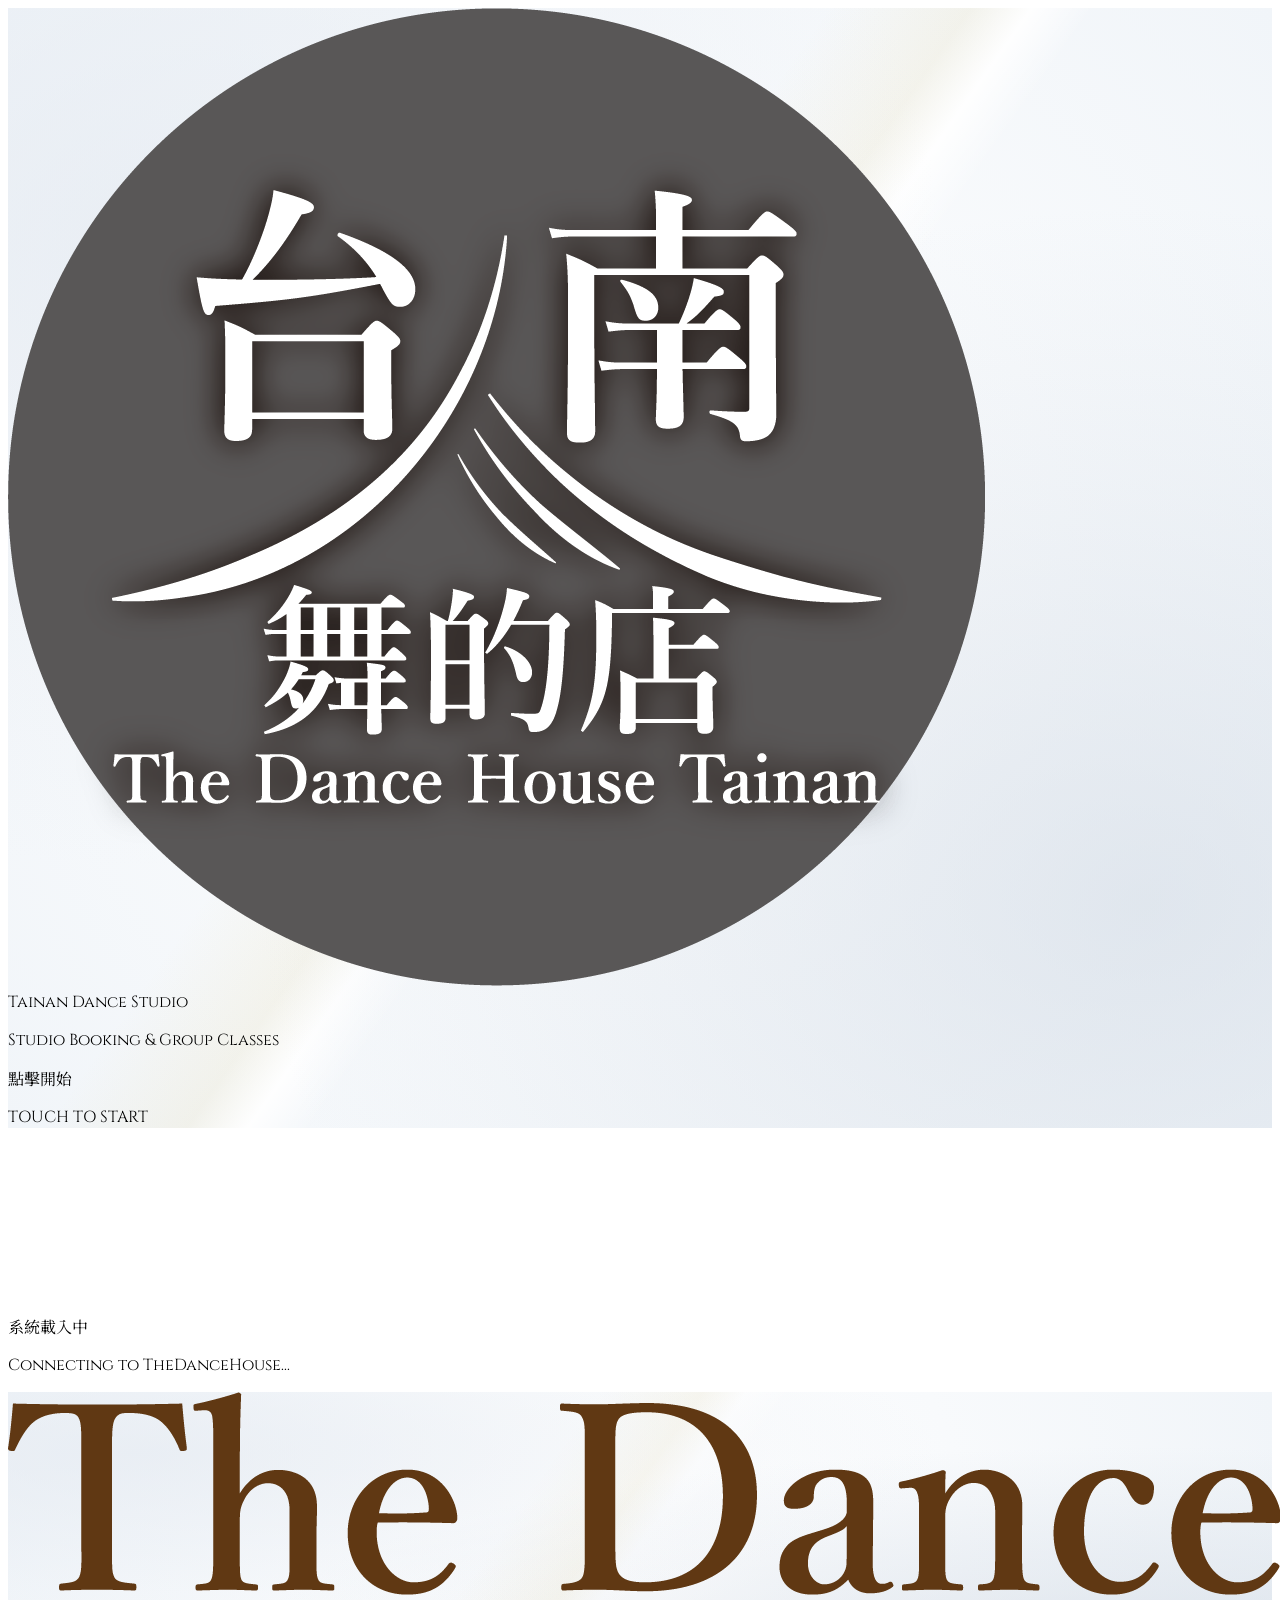
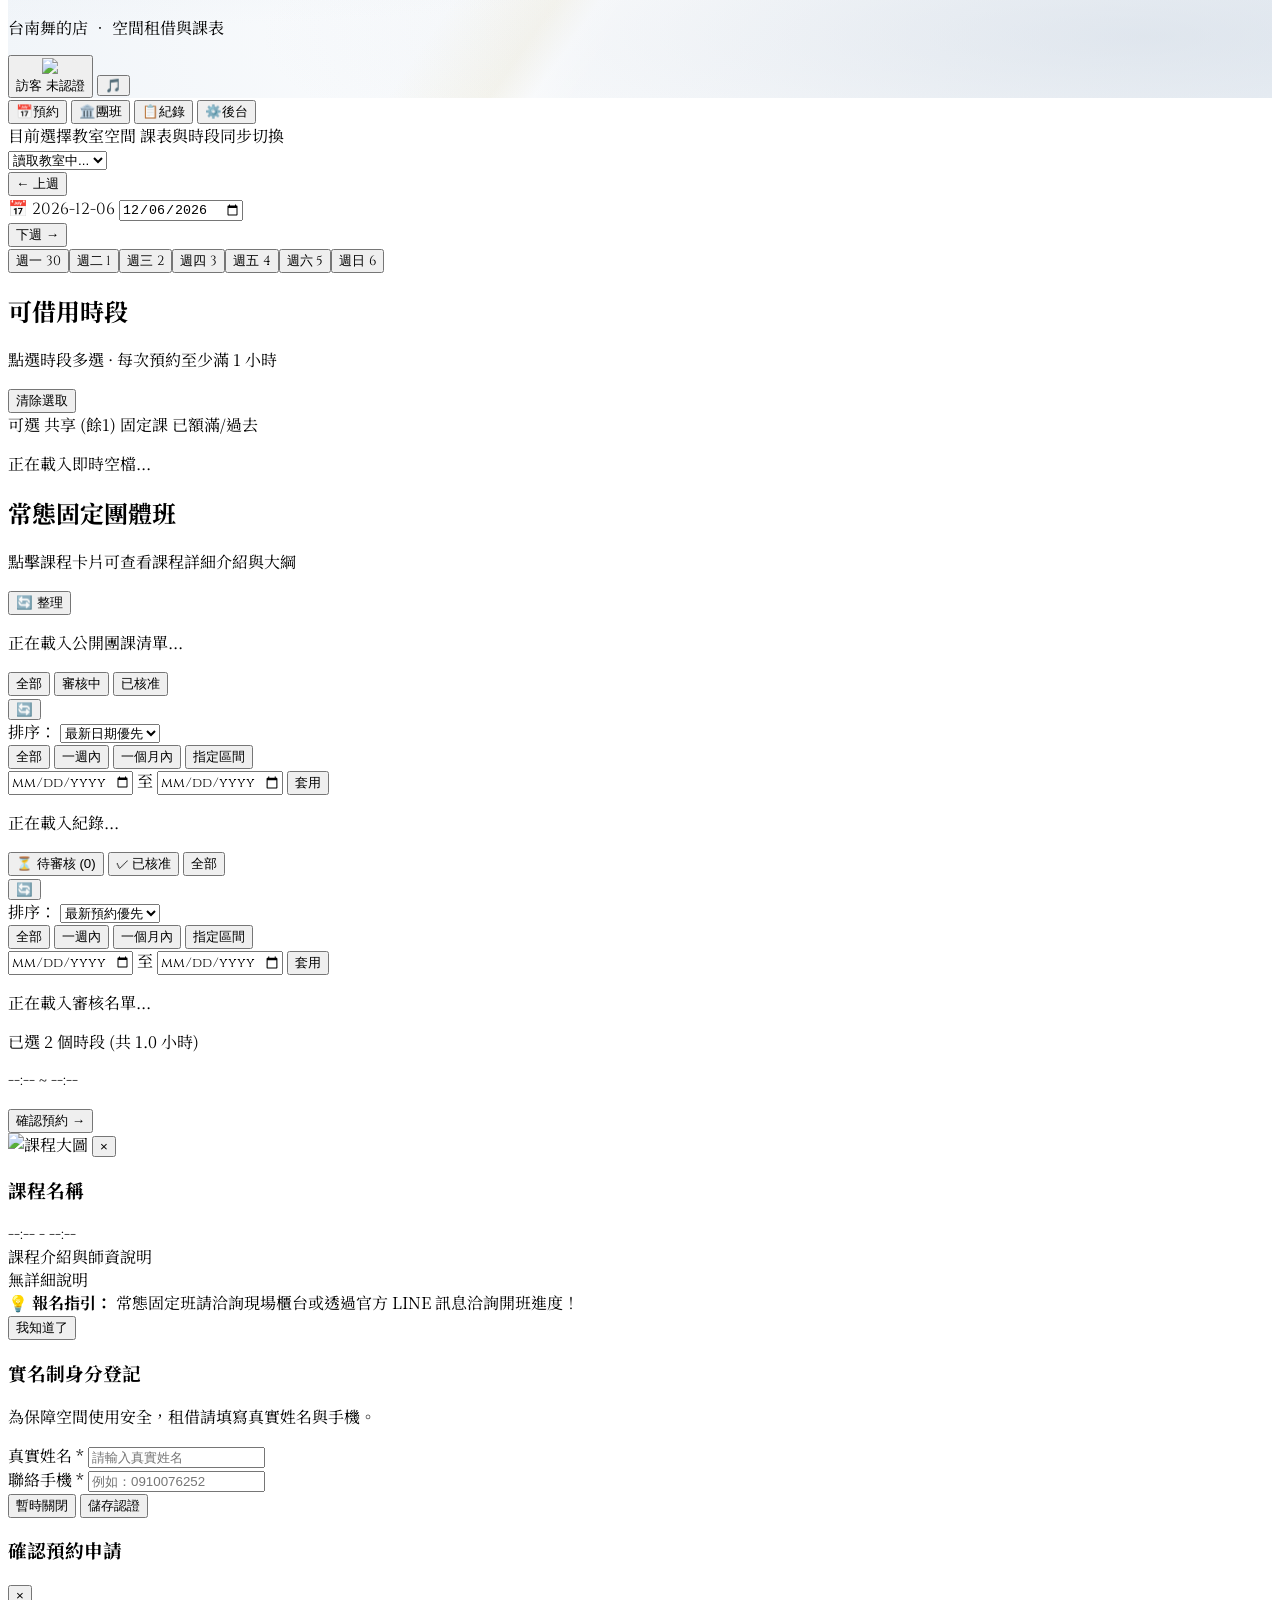
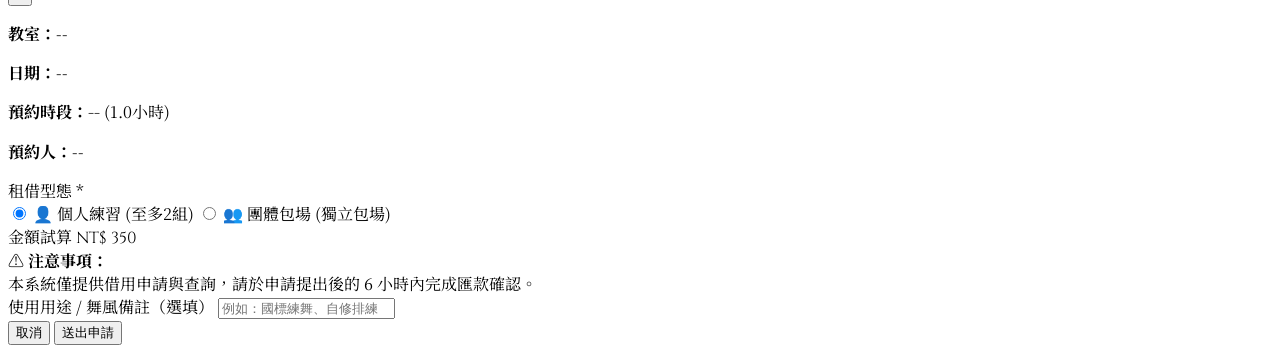
==== commit 32d66b86: "Update index.html" ====
--- a/index.html
+++ b/index.html
@@ -48,7 +48,7 @@
 </head>
 <body class="bg-slate-100 text-slate-800 min-h-screen pb-28 antialiased selection:bg-amber-100">
 
-  <!-- 恢復原本指定的背景鋼琴音樂連結 -->
+  <!-- 背景鋼琴音樂 -->
   <audio id="bg-music" loop preload="auto">
     <source src="https://cdn.pixabay.com/download/audio/2022/05/27/audio_1808fbf07a.mp3?filename=piano-moment-9835.mp3" type="audio/mp3">
   </audio>
@@ -80,7 +80,16 @@
     </div>
   </div>
 
-  <!-- 2. 身分確認過場動畫 -->
+  <!-- ⭐ 2. transition.mp4 自訂過場影片畫面 -->
+  <div id="transition-screen" class="fixed inset-0 z-[45] bg-black/95 flex flex-col items-center justify-center p-4 fade-transition hidden opacity-0 pointer-events-none select-none">
+    <div class="relative w-full max-w-sm flex items-center justify-center overflow-hidden rounded-2xl shadow-2xl">
+      <video id="transition-video" playsinline webkit-playsinline muted preload="auto" class="w-full h-auto max-h-[80vh] object-contain">
+        <source src="transition.mp4" type="video/mp4">
+      </video>
+    </div>
+  </div>
+
+  <!-- 3. 身分確認過場動畫 -->
   <div id="auth-loading-screen" class="fixed inset-0 z-40 bg-white/95 backdrop-blur-md flex flex-col items-center justify-center p-6 space-y-5 fade-transition hidden">
     <div class="relative w-16 h-16">
       <div class="absolute inset-0 rounded-full border-2 border-amber-200 border-t-amber-600 animate-spin"></div>
@@ -92,7 +101,7 @@
     </div>
   </div>
 
-  <!-- 3. 主介面 Header -->
+  <!-- 4. 主介面 Header -->
   <header class="marble-bg text-slate-800 pt-3 pb-3 px-4 shadow-sm rounded-b-3xl border-b border-slate-300/80 relative overflow-hidden">
     <div class="absolute top-0 left-0 right-0 h-1 bg-gradient-to-r from-amber-200 via-amber-400 to-amber-200"></div>
 
@@ -486,41 +495,84 @@
       setupSplashAndAudio();
     });
 
+    // ⭐ 升級：流暢銜接 封面 -> transition.mp4 影片過場 -> 認證載入畫面
     function setupSplashAndAudio() {
       const splash = document.getElementById('splash-screen');
+      const transScreen = document.getElementById('transition-screen');
+      const transVideo = document.getElementById('transition-video');
       const authLoading = document.getElementById('auth-loading-screen');
       const audio = document.getElementById('bg-music');
       const toggleBtn = document.getElementById('toggle-music-btn');
       const musicIcon = document.getElementById('music-icon');
 
       splash.addEventListener('click', async () => {
+        // 1. 解鎖並播放背景音樂
         try {
           audio.volume = 0.45;
           await audio.play();
           isMusicPlaying = true;
           toggleBtn.classList.add('music-spin');
         } catch (err) {
-          console.warn('自動播放受限:', err);
-        }
-
+          console.warn('背景音樂播放受限:', err);
+        }
+
+        // 2. 淡出封面
         splash.style.opacity = '0';
         splash.style.pointerEvents = 'none';
-        setTimeout(() => splash.classList.add('hidden'), 800);
-
-        authLoading.classList.remove('hidden');
-        authLoading.style.opacity = '1';
-
-        try {
-          await initLineAuth();
-          await loadInitialData();
-        } catch (e) {
-          console.warn('初始化載入異常:', e);
-        }
-
-        setTimeout(() => {
-          authLoading.style.opacity = '0';
-          setTimeout(() => authLoading.classList.add('hidden'), 800);
-        }, 500);
+
+        setTimeout(async () => {
+          splash.classList.add('hidden');
+
+          // 3. 顯示並播放 transition.mp4
+          if (transScreen && transVideo) {
+            transScreen.classList.remove('hidden');
+            void transScreen.offsetWidth; // 強制重繪
+            transScreen.style.opacity = '1';
+
+            try {
+              transVideo.currentTime = 0;
+              await transVideo.play();
+            } catch (vErr) {
+              console.warn('過場影片自動播放略過:', vErr);
+            }
+
+            // 等待影片播放結束，或最長等待 1.5 秒超時保護
+            await new Promise(resolve => {
+              let finished = false;
+              const finishHandler = () => {
+                if (!finished) {
+                  finished = true;
+                  resolve();
+                }
+              };
+              transVideo.onended = finishHandler;
+              transVideo.onerror = finishHandler;
+              setTimeout(finishHandler, 1500);
+            });
+
+            // 淡出過場影片
+            transScreen.style.opacity = '0';
+            await new Promise(r => setTimeout(r, 400));
+            transScreen.classList.add('hidden');
+          }
+
+          // 4. 進入系統認證載入畫面，並平行獲取初始化資料
+          authLoading.classList.remove('hidden');
+          authLoading.style.opacity = '1';
+
+          try {
+            await initLineAuth();
+            await loadInitialData();
+          } catch (e) {
+            console.warn('初始化載入異常:', e);
+          }
+
+          setTimeout(() => {
+            authLoading.style.opacity = '0';
+            setTimeout(() => authLoading.classList.add('hidden'), 800);
+          }, 500);
+
+        }, 800);
       });
 
       toggleBtn.addEventListener('click', () => {
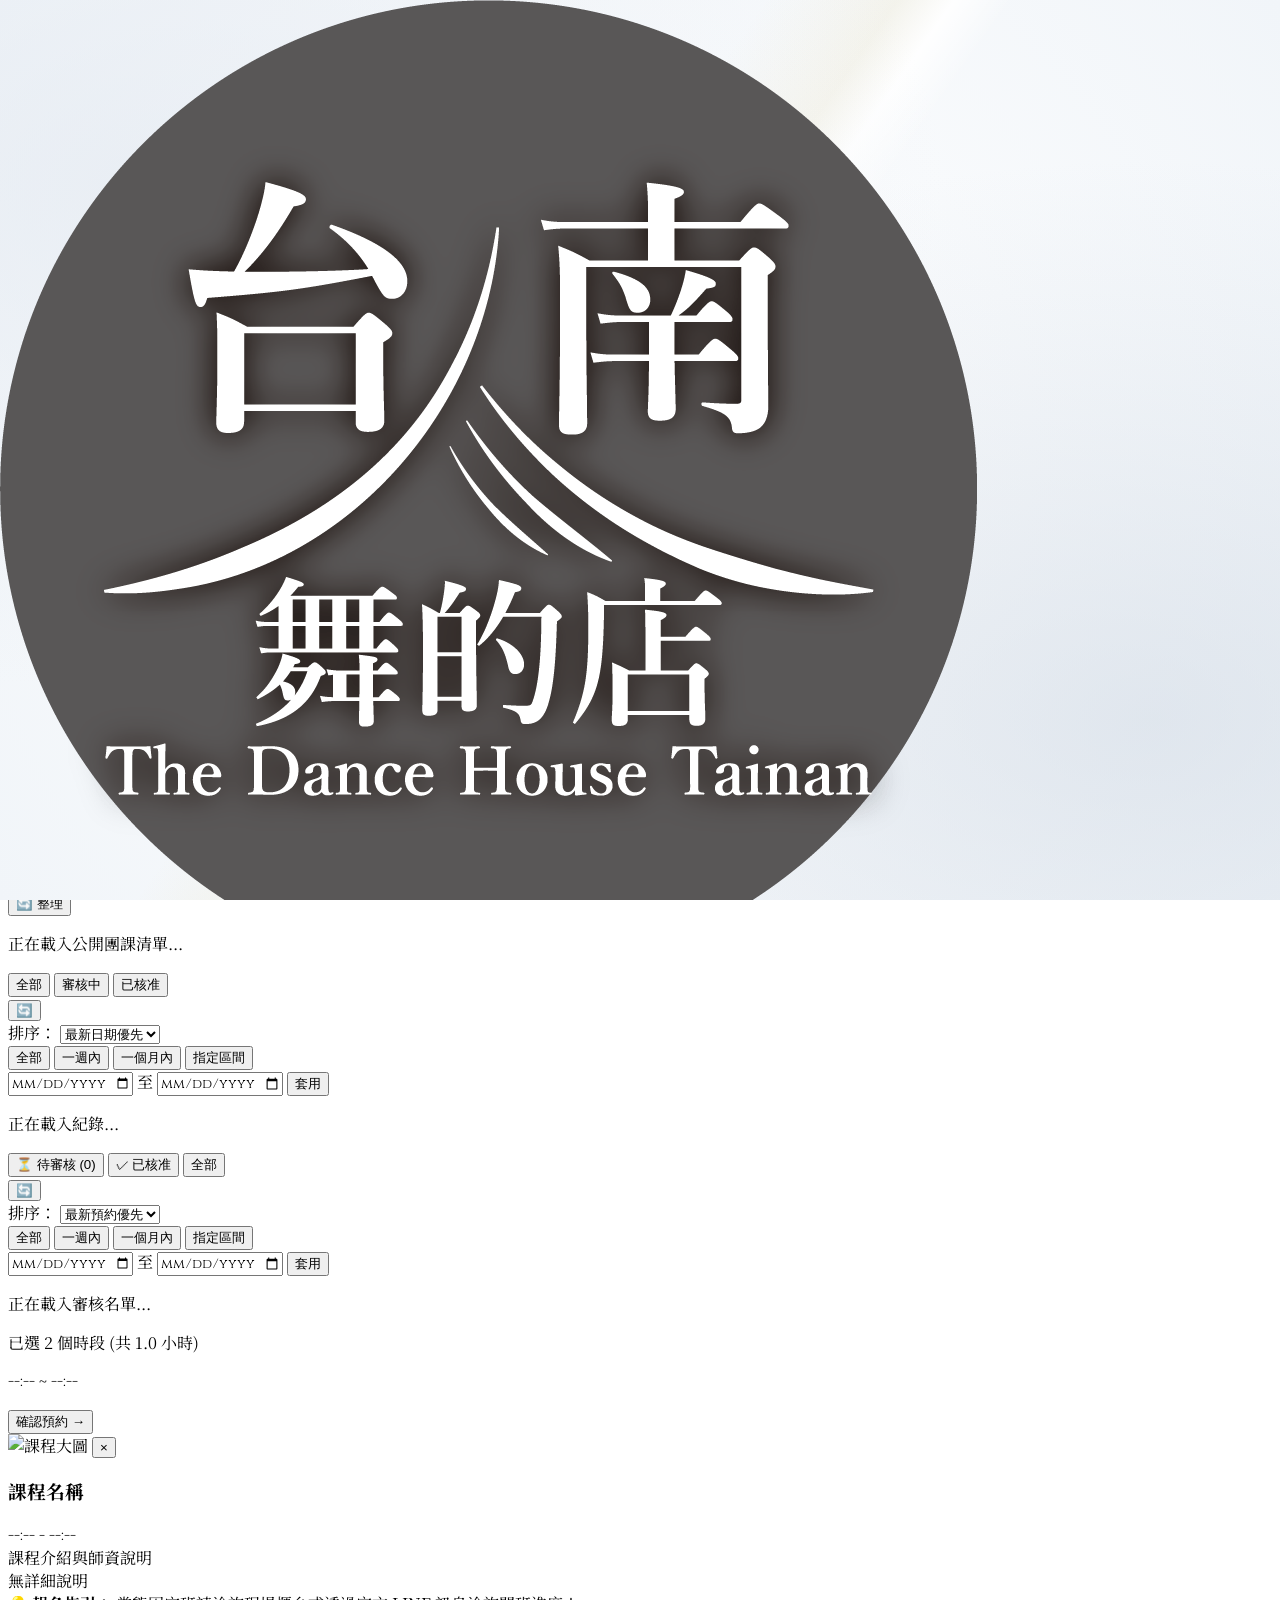
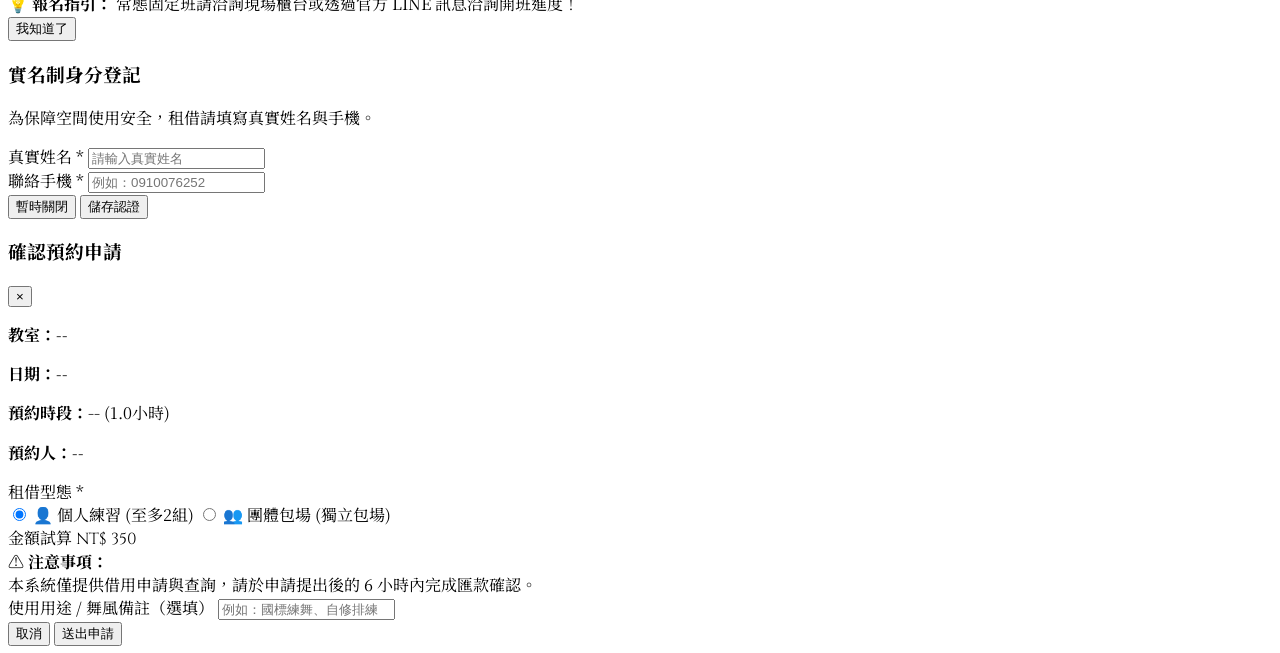
==== commit 87940cde: "Update index.html" ====
--- a/index.html
+++ b/index.html
@@ -44,6 +44,32 @@
     .fade-transition {
       transition: opacity 0.8s ease-in-out, transform 0.8s ease-in-out;
     }
+
+    /* ⭐ 全螢幕動態影音背景層樣式 */
+    .media-container {
+      position: fixed;
+      inset: 0;
+      width: 100vw;
+      height: 100vh;
+      overflow: hidden;
+      background-color: #000000;
+      z-index: 50;
+    }
+    .media-layer {
+      position: absolute;
+      inset: 0;
+      width: 100%;
+      height: 100%;
+      object-fit: cover;
+      object-position: center;
+      opacity: 0;
+      transition: opacity 0.6s ease-in-out;
+      pointer-events: none;
+    }
+    .media-layer.visible {
+      opacity: 1;
+      pointer-events: auto;
+    }
   </style>
 </head>
 <body class="bg-slate-100 text-slate-800 min-h-screen pb-28 antialiased selection:bg-amber-100">
@@ -53,43 +79,42 @@
     <source src="https://cdn.pixabay.com/download/audio/2022/05/27/audio_1808fbf07a.mp3?filename=piano-moment-9835.mp3" type="audio/mp3">
   </audio>
 
-  <!-- 1. 開場全螢幕封面 -->
-  <div id="splash-screen" class="fixed inset-0 z-50 marble-bg flex flex-col justify-between items-center py-16 px-6 fade-transition cursor-pointer select-none">
-    <div class="w-full flex justify-center pt-6">
-      <div class="h-0.5 w-12 bg-amber-400/60 tracking-widest"></div>
+  <!-- ⭐ 全螢幕動態影音背景層 (整合首頁海報與 transition.mp4 全螢幕影片) -->
+  <div id="media-viewport" class="media-container select-none">
+    <!-- 靜態背景/海報層 -->
+    <div id="poster-layer" class="media-layer visible marble-bg flex flex-col justify-between items-center py-16 px-6 cursor-pointer">
+      <div class="w-full flex justify-center pt-6">
+        <div class="h-0.5 w-12 bg-amber-400/60 tracking-widest"></div>
+      </div>
+
+      <div class="relative flex flex-col items-center justify-center space-y-4 my-auto">
+        <div class="relative w-36 h-36 sm:w-44 sm:h-44 rounded-full flex items-center justify-center p-2 shadow-[0_12px_35px_rgba(217,119,6,0.18)] bg-white/90 backdrop-blur-md border border-amber-300/50">
+          <img src="brand-logo.png" alt="TheDanceHouse Tainan" class="w-full h-full object-cover rounded-full">
+        </div>
+
+        <div class="text-center space-y-2 pt-2">
+          <div class="inline-flex items-center gap-2 px-3.5 py-1 rounded-full border border-amber-300/60 bg-amber-50/80 backdrop-blur-md text-[10px] font-medium tracking-[0.3em] text-amber-800 uppercase font-eng-serif shadow-xs">
+            Tainan Dance Studio
+          </div>
+          <p class="text-[11px] text-slate-500 font-eng-serif tracking-[0.35em] uppercase">
+            Studio Booking & Group Classes
+          </p>
+        </div>
+      </div>
+
+      <div class="text-center space-y-2 pulse-touch pb-4">
+        <p class="text-sm font-bold text-slate-700 tracking-widest">點擊開始</p>
+        <p class="text-[10px] font-eng-serif tracking-[0.3em] uppercase text-slate-400">TOUCH TO START</p>
+      </div>
     </div>
 
-    <div class="relative flex flex-col items-center justify-center space-y-4 my-auto">
-      <div class="relative w-36 h-36 sm:w-44 sm:h-44 rounded-full flex items-center justify-center p-2 shadow-[0_12px_35px_rgba(217,119,6,0.18)] bg-white/90 backdrop-blur-md border border-amber-300/50">
-        <img src="brand-logo.png" alt="TheDanceHouse Tainan" class="w-full h-full object-cover rounded-full">
-      </div>
-
-      <div class="text-center space-y-2 pt-2">
-        <div class="inline-flex items-center gap-2 px-3.5 py-1 rounded-full border border-amber-300/60 bg-amber-50/80 backdrop-blur-md text-[10px] font-medium tracking-[0.3em] text-amber-800 uppercase font-eng-serif shadow-xs">
-          Tainan Dance Studio
-        </div>
-        <p class="text-[11px] text-slate-500 font-eng-serif tracking-[0.35em] uppercase">
-          Studio Booking & Group Classes
-        </p>
-      </div>
-    </div>
-
-    <div class="text-center space-y-2 pulse-touch pb-4">
-      <p class="text-sm font-bold text-slate-700 tracking-widest">點擊開始</p>
-      <p class="text-[10px] font-eng-serif tracking-[0.3em] uppercase text-slate-400">TOUCH TO START</p>
-    </div>
+    <!-- 影片層：全螢幕播放 transition.mp4 -->
+    <video id="video-transition" class="media-layer" playsinline webkit-playsinline muted preload="auto">
+      <source src="transition.mp4" type="video/mp4">
+    </video>
   </div>
 
-  <!-- ⭐ 2. transition.mp4 自訂過場影片畫面 -->
-  <div id="transition-screen" class="fixed inset-0 z-[45] bg-black/95 flex flex-col items-center justify-center p-4 fade-transition hidden opacity-0 pointer-events-none select-none">
-    <div class="relative w-full max-w-sm flex items-center justify-center overflow-hidden rounded-2xl shadow-2xl">
-      <video id="transition-video" playsinline webkit-playsinline muted preload="auto" class="w-full h-auto max-h-[80vh] object-contain">
-        <source src="transition.mp4" type="video/mp4">
-      </video>
-    </div>
-  </div>
-
-  <!-- 3. 身分確認過場動畫 -->
+  <!-- 身分確認 / 系統載入中過場動畫 (z-40，接在全螢幕影片播畢後顯示) -->
   <div id="auth-loading-screen" class="fixed inset-0 z-40 bg-white/95 backdrop-blur-md flex flex-col items-center justify-center p-6 space-y-5 fade-transition hidden">
     <div class="relative w-16 h-16">
       <div class="absolute inset-0 rounded-full border-2 border-amber-200 border-t-amber-600 animate-spin"></div>
@@ -101,7 +126,7 @@
     </div>
   </div>
 
-  <!-- 4. 主介面 Header -->
+  <!-- 主介面 Header -->
   <header class="marble-bg text-slate-800 pt-3 pb-3 px-4 shadow-sm rounded-b-3xl border-b border-slate-300/80 relative overflow-hidden">
     <div class="absolute top-0 left-0 right-0 h-1 bg-gradient-to-r from-amber-200 via-amber-400 to-amber-200"></div>
 
@@ -495,18 +520,18 @@
       setupSplashAndAudio();
     });
 
-    // ⭐ 升級：流暢銜接 封面 -> transition.mp4 影片過場 -> 認證載入畫面
+    // ⭐ 全螢幕動態影音切換邏輯 (嚴格防止閃爍與縮小，影片完整播放完畢才換頁)
     function setupSplashAndAudio() {
-      const splash = document.getElementById('splash-screen');
-      const transScreen = document.getElementById('transition-screen');
-      const transVideo = document.getElementById('transition-video');
+      const viewport = document.getElementById('media-viewport');
+      const posterLayer = document.getElementById('poster-layer');
+      const videoTransition = document.getElementById('video-transition');
       const authLoading = document.getElementById('auth-loading-screen');
       const audio = document.getElementById('bg-music');
       const toggleBtn = document.getElementById('toggle-music-btn');
       const musicIcon = document.getElementById('music-icon');
 
-      splash.addEventListener('click', async () => {
-        // 1. 解鎖並播放背景音樂
+      posterLayer.addEventListener('click', async () => {
+        // 1. 解鎖音訊
         try {
           audio.volume = 0.45;
           await audio.play();
@@ -516,63 +541,59 @@
           console.warn('背景音樂播放受限:', err);
         }
 
-        // 2. 淡出封面
-        splash.style.opacity = '0';
-        splash.style.pointerEvents = 'none';
-
-        setTimeout(async () => {
-          splash.classList.add('hidden');
-
-          // 3. 顯示並播放 transition.mp4
-          if (transScreen && transVideo) {
-            transScreen.classList.remove('hidden');
-            void transScreen.offsetWidth; // 強制重繪
-            transScreen.style.opacity = '1';
-
-            try {
-              transVideo.currentTime = 0;
-              await transVideo.play();
-            } catch (vErr) {
-              console.warn('過場影片自動播放略過:', vErr);
-            }
-
-            // 等待影片播放結束，或最長等待 1.5 秒超時保護
-            await new Promise(resolve => {
-              let finished = false;
-              const finishHandler = () => {
-                if (!finished) {
-                  finished = true;
-                  resolve();
-                }
-              };
-              transVideo.onended = finishHandler;
-              transVideo.onerror = finishHandler;
-              setTimeout(finishHandler, 1500);
-            });
-
-            // 淡出過場影片
-            transScreen.style.opacity = '0';
-            await new Promise(r => setTimeout(r, 400));
-            transScreen.classList.add('hidden');
+        // 2. 切換圖層：淡出海報文字層，顯現影片層並開始全螢幕播放
+        posterLayer.classList.remove('visible');
+        posterLayer.style.pointerEvents = 'none';
+
+        if (videoTransition) {
+          videoTransition.classList.add('visible');
+          try {
+            videoTransition.currentTime = 0;
+            await videoTransition.play();
+          } catch (vErr) {
+            console.warn('影片播放受限:', vErr);
           }
 
-          // 4. 進入系統認證載入畫面，並平行獲取初始化資料
-          authLoading.classList.remove('hidden');
-          authLoading.style.opacity = '1';
-
-          try {
-            await initLineAuth();
-            await loadInitialData();
-          } catch (e) {
-            console.warn('初始化載入異常:', e);
-          }
-
-          setTimeout(() => {
-            authLoading.style.opacity = '0';
-            setTimeout(() => authLoading.classList.add('hidden'), 800);
-          }, 500);
-
-        }, 800);
+          // 3. 確保影片完整播放完成才進入下一步
+          await new Promise(resolve => {
+            let done = false;
+            const complete = () => {
+              if (!done) {
+                done = true;
+                resolve();
+              }
+            };
+            videoTransition.onended = complete;
+            videoTransition.onerror = complete;
+            // 安全防線：若影片格式有問題，最長等待 5 秒防卡死
+            setTimeout(complete, 5000);
+          });
+        }
+
+        // 4. 影片播完後，淡出整個動態影音層並顯示資料讀取介面
+        viewport.style.transition = 'opacity 0.6s ease-in-out';
+        viewport.style.opacity = '0';
+        viewport.style.pointerEvents = 'none';
+
+        // 顯示載入轉圈並拉取資料
+        authLoading.classList.remove('hidden');
+        authLoading.style.opacity = '1';
+
+        setTimeout(() => {
+          viewport.classList.add('hidden');
+        }, 600);
+
+        try {
+          await initLineAuth();
+          await loadInitialData();
+        } catch (e) {
+          console.warn('初始化載入異常:', e);
+        }
+
+        setTimeout(() => {
+          authLoading.style.opacity = '0';
+          setTimeout(() => authLoading.classList.add('hidden'), 800);
+        }, 500);
       });
 
       toggleBtn.addEventListener('click', () => {
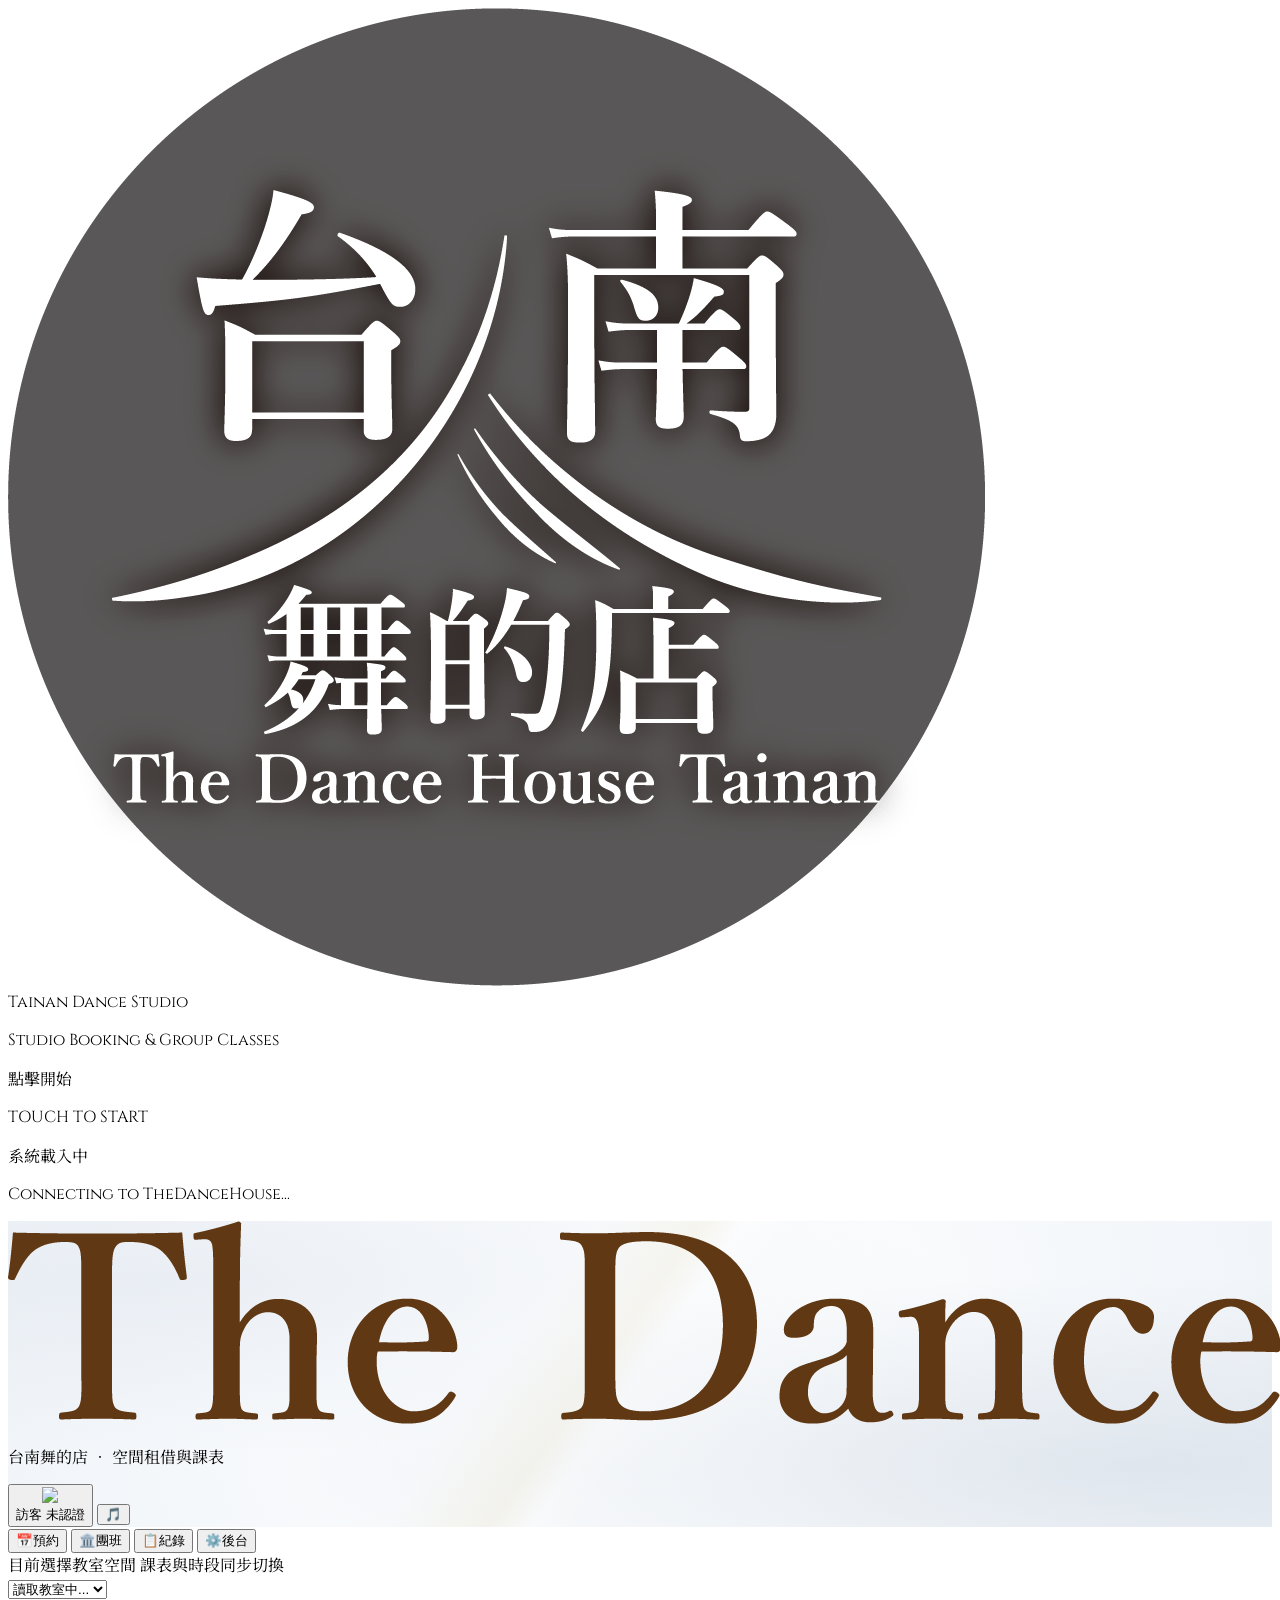
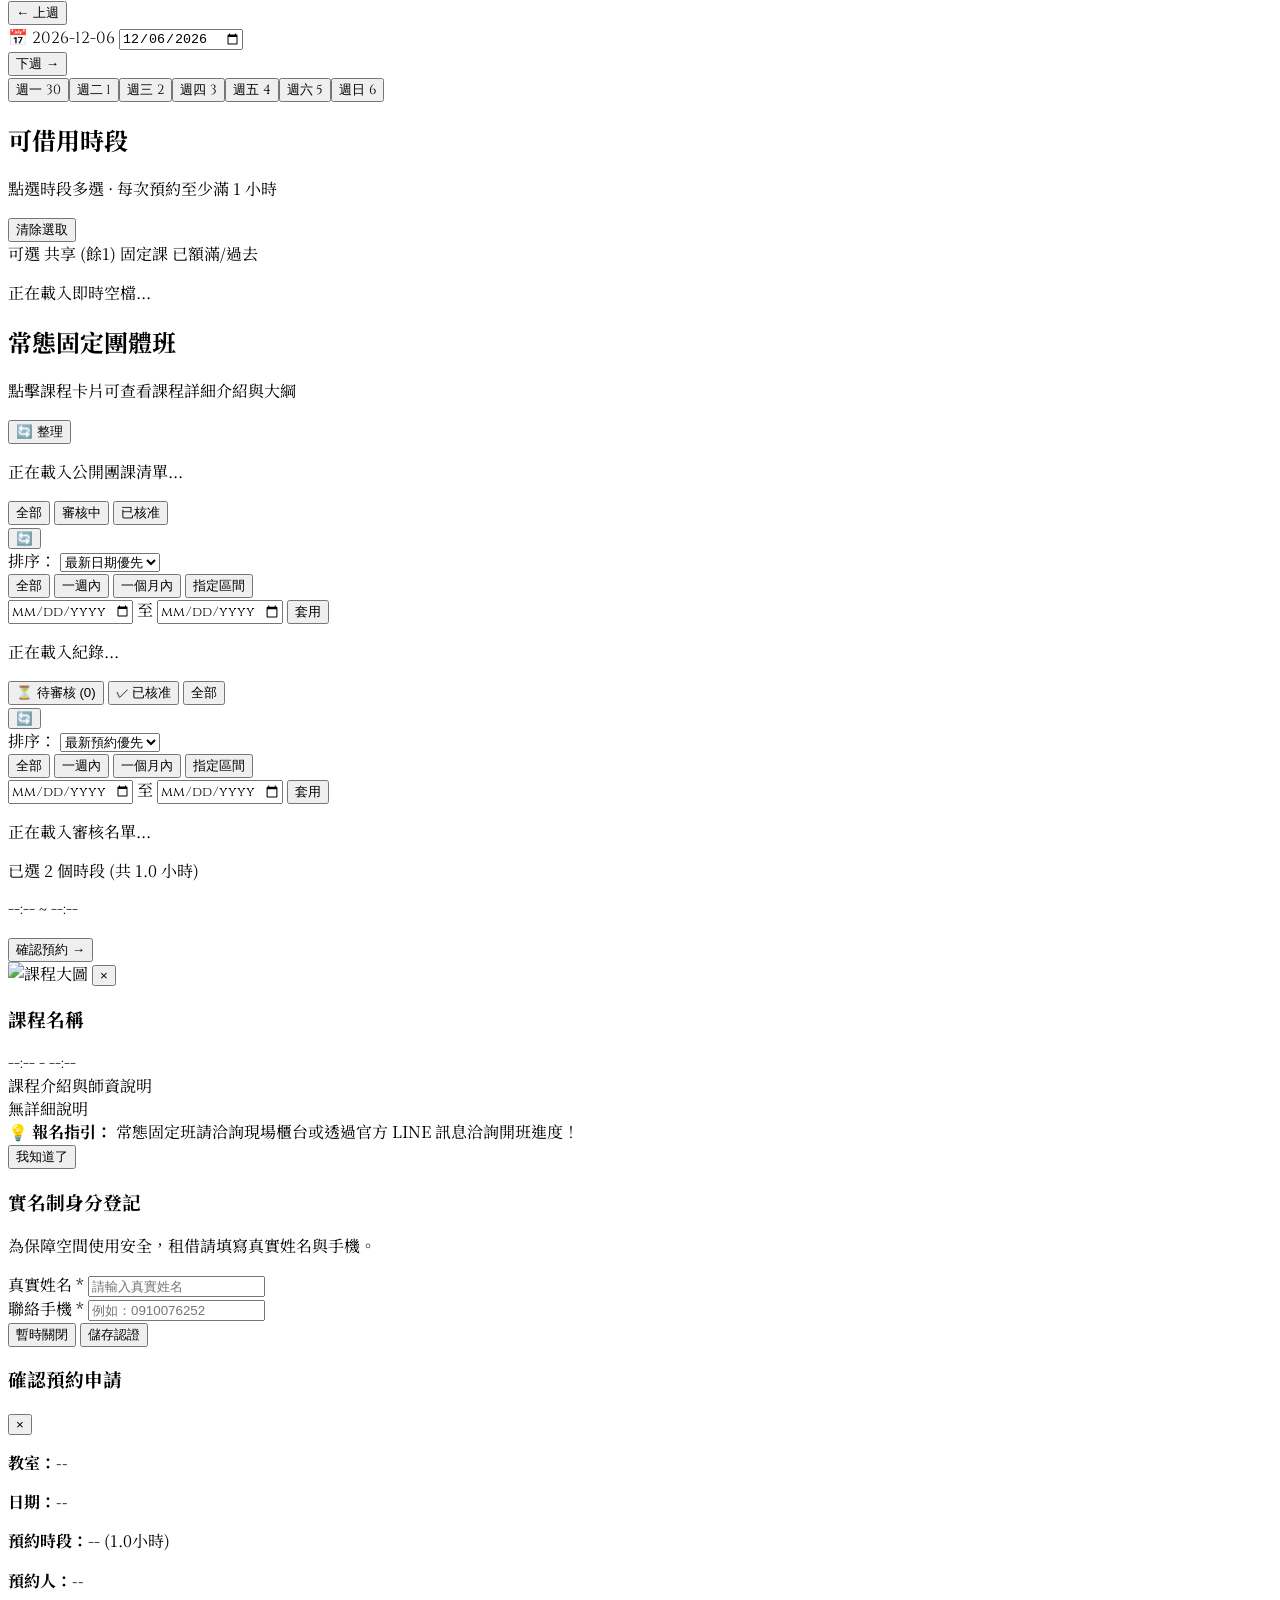
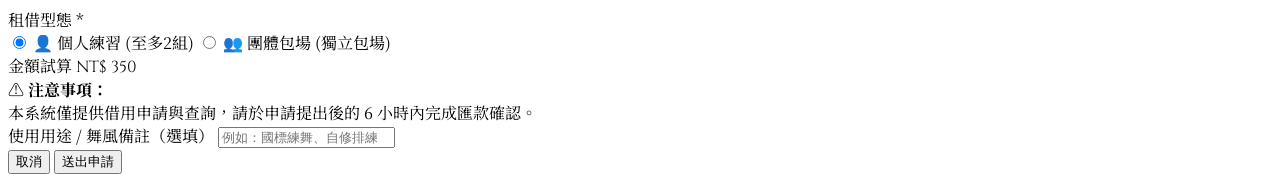
==== commit 61062b1f: "Update index.html" ====
--- a/index.html
+++ b/index.html
@@ -45,30 +45,30 @@
       transition: opacity 0.8s ease-in-out, transform 0.8s ease-in-out;
     }
 
-    /* ⭐ 全螢幕動態影音背景層樣式 */
-    .media-container {
-      position: fixed;
-      inset: 0;
-      width: 100vw;
-      height: 100vh;
-      overflow: hidden;
-      background-color: #000000;
-      z-index: 50;
-    }
-    .media-layer {
-      position: absolute;
-      inset: 0;
-      width: 100%;
-      height: 100%;
-      object-fit: cover;
-      object-position: center;
-      opacity: 0;
-      transition: opacity 0.6s ease-in-out;
-      pointer-events: none;
-    }
-    .media-layer.visible {
-      opacity: 1;
-      pointer-events: auto;
+    /* ⭐ 開門與旋轉門把專屬樣式 ⭐ */
+    .door-panel {
+      transition: transform 1.1s cubic-bezier(0.7, 0, 0.2, 1);
+      will-change: transform;
+    }
+    .door-open-left {
+      transform: translateX(-100%);
+    }
+    .door-open-right {
+      transform: translateX(100%);
+    }
+    
+    /* 門把旋轉淡出 */
+    .knob-turn {
+      transition: transform 0.8s cubic-bezier(0.34, 1.56, 0.64, 1), opacity 0.6s ease-in 0.2s;
+      transform: rotate(85deg) scale(0.92);
+      opacity: 0 !important;
+    }
+
+    /* 文字漸出消失 */
+    .text-fade-out {
+      transition: opacity 0.4s ease-out, transform 0.4s ease-out;
+      opacity: 0 !important;
+      transform: translateY(12px);
     }
   </style>
 </head>
@@ -79,20 +79,29 @@
     <source src="https://cdn.pixabay.com/download/audio/2022/05/27/audio_1808fbf07a.mp3?filename=piano-moment-9835.mp3" type="audio/mp3">
   </audio>
 
-  <!-- ⭐ 全螢幕動態影音背景層 (整合首頁海報與 transition.mp4 全螢幕影片) -->
-  <div id="media-viewport" class="media-container select-none">
-    <!-- 靜態背景/海報層 -->
-    <div id="poster-layer" class="media-layer visible marble-bg flex flex-col justify-between items-center py-16 px-6 cursor-pointer">
-      <div class="w-full flex justify-center pt-6">
+  <!-- ⭐ 雙扇開門過場容器 (z-50) ⭐ -->
+  <div id="door-wrapper" class="fixed inset-0 z-50 overflow-hidden select-none cursor-pointer">
+    
+    <!-- 左扇門 -->
+    <div id="door-left" class="door-panel absolute top-0 left-0 bottom-0 w-1/2 marble-bg border-r border-amber-300/40 shadow-2xl z-10"></div>
+    
+    <!-- 右扇門 -->
+    <div id="door-right" class="door-panel absolute top-0 right-0 bottom-0 w-1/2 marble-bg border-l border-amber-300/40 shadow-2xl z-10"></div>
+
+    <!-- 門上置中內容 (Logo 門把與文字) -->
+    <div id="door-content" class="absolute inset-0 z-20 flex flex-col justify-between items-center py-16 px-6 pointer-events-auto">
+      <div id="splash-top-bar" class="w-full flex justify-center pt-6 transition duration-300">
         <div class="h-0.5 w-12 bg-amber-400/60 tracking-widest"></div>
       </div>
 
+      <!-- 中心：Logo 門把與工作室英文字 -->
       <div class="relative flex flex-col items-center justify-center space-y-4 my-auto">
-        <div class="relative w-36 h-36 sm:w-44 sm:h-44 rounded-full flex items-center justify-center p-2 shadow-[0_12px_35px_rgba(217,119,6,0.18)] bg-white/90 backdrop-blur-md border border-amber-300/50">
-          <img src="brand-logo.png" alt="TheDanceHouse Tainan" class="w-full h-full object-cover rounded-full">
-        </div>
-
-        <div class="text-center space-y-2 pt-2">
+        <!-- Logo 圓形門把 -->
+        <div id="logo-knob" class="relative w-40 h-40 sm:w-44 sm:h-44 rounded-full flex items-center justify-center p-2 shadow-[0_12px_35px_rgba(217,119,6,0.18)] bg-white/95 backdrop-blur-md border border-amber-300/60 transition-all duration-300">
+          <img src="brand-logo.png" alt="TheDanceHouse Tainan" class="w-full h-full object-cover rounded-full pointer-events-none">
+        </div>
+
+        <div id="door-text-group" class="text-center space-y-2 pt-2 transition duration-300">
           <div class="inline-flex items-center gap-2 px-3.5 py-1 rounded-full border border-amber-300/60 bg-amber-50/80 backdrop-blur-md text-[10px] font-medium tracking-[0.3em] text-amber-800 uppercase font-eng-serif shadow-xs">
             Tainan Dance Studio
           </div>
@@ -102,20 +111,16 @@
         </div>
       </div>
 
-      <div class="text-center space-y-2 pulse-touch pb-4">
+      <!-- 底部提示 -->
+      <div id="door-touch-hint" class="text-center space-y-2 pulse-touch pb-4 transition duration-300">
         <p class="text-sm font-bold text-slate-700 tracking-widest">點擊開始</p>
         <p class="text-[10px] font-eng-serif tracking-[0.3em] uppercase text-slate-400">TOUCH TO START</p>
       </div>
     </div>
-
-    <!-- 影片層：全螢幕播放 transition.mp4 -->
-    <video id="video-transition" class="media-layer" playsinline webkit-playsinline muted preload="auto">
-      <source src="transition.mp4" type="video/mp4">
-    </video>
   </div>
 
-  <!-- 身分確認 / 系統載入中過場動畫 (z-40，接在全螢幕影片播畢後顯示) -->
-  <div id="auth-loading-screen" class="fixed inset-0 z-40 bg-white/95 backdrop-blur-md flex flex-col items-center justify-center p-6 space-y-5 fade-transition hidden">
+  <!-- ⭐ 門後的讀取動畫介面 (z-40，門一打開直接露出) ⭐ -->
+  <div id="auth-loading-screen" class="fixed inset-0 z-40 bg-slate-50/90 backdrop-blur-md flex flex-col items-center justify-center p-6 space-y-5 fade-transition opacity-0 pointer-events-none">
     <div class="relative w-16 h-16">
       <div class="absolute inset-0 rounded-full border-2 border-amber-200 border-t-amber-600 animate-spin"></div>
       <div class="absolute inset-2 rounded-full border-2 border-slate-100 border-b-slate-400 animate-spin" style="animation-direction: reverse; animation-duration: 1.5s;"></div>
@@ -341,7 +346,7 @@
     </div>
   </div>
 
-  <!-- ⭐ 課程介紹彈窗 -->
+  <!-- 課程介紹彈窗 -->
   <div id="course-detail-modal" class="fixed inset-0 bg-black/60 z-50 flex items-center justify-center p-4 hidden">
     <div class="bg-white rounded-3xl max-w-sm w-full overflow-hidden shadow-2xl relative flex flex-col max-h-[90vh]">
       <div class="relative w-full h-48 bg-slate-900 shrink-0">
@@ -520,18 +525,26 @@
       setupSplashAndAudio();
     });
 
-    // ⭐ 全螢幕動態影音切換邏輯 (嚴格防止閃爍與縮小，影片完整播放完畢才換頁)
+    // ⭐ 純 CSS 門把旋轉 + 文字漸出 + 雙扇門左右滑開過場動畫 ⭐
     function setupSplashAndAudio() {
-      const viewport = document.getElementById('media-viewport');
-      const posterLayer = document.getElementById('poster-layer');
-      const videoTransition = document.getElementById('video-transition');
+      const doorWrapper = document.getElementById('door-wrapper');
+      const doorContent = document.getElementById('door-content');
+      const logoKnob = document.getElementById('logo-knob');
+      const textGroup = document.getElementById('door-text-group');
+      const touchHint = document.getElementById('door-touch-hint');
+      const topBar = document.getElementById('splash-top-bar');
+      const doorLeft = document.getElementById('door-left');
+      const doorRight = document.getElementById('door-right');
       const authLoading = document.getElementById('auth-loading-screen');
       const audio = document.getElementById('bg-music');
       const toggleBtn = document.getElementById('toggle-music-btn');
       const musicIcon = document.getElementById('music-icon');
 
-      posterLayer.addEventListener('click', async () => {
-        // 1. 解鎖音訊
+      doorContent.addEventListener('click', async () => {
+        // 防止重複點擊
+        doorContent.style.pointerEvents = 'none';
+
+        // 1. 背景音樂解鎖播放
         try {
           audio.volume = 0.45;
           await audio.play();
@@ -541,59 +554,40 @@
           console.warn('背景音樂播放受限:', err);
         }
 
-        // 2. 切換圖層：淡出海報文字層，顯現影片層並開始全螢幕播放
-        posterLayer.classList.remove('visible');
-        posterLayer.style.pointerEvents = 'none';
-
-        if (videoTransition) {
-          videoTransition.classList.add('visible');
+        // 2. 第一動：文字淡出消失，Logo 如同門把轉動
+        textGroup.classList.add('text-fade-out');
+        touchHint.classList.add('text-fade-out');
+        topBar.classList.add('text-fade-out');
+        logoKnob.classList.add('knob-turn');
+
+        // 3. 第二動：約 0.3 秒後，大門向兩側打開，同時顯露門後的讀取轉圈圈
+        setTimeout(() => {
+          // 門後讀取畫面浮現
+          authLoading.style.opacity = '1';
+
+          // 左門與右門各自向兩旁推開
+          doorLeft.classList.add('door-open-left');
+          doorRight.classList.add('door-open-right');
+        }, 320);
+
+        // 4. 第三動：門完全推開後，移除門層，並平行進行 LIFF 認證與後端資料讀取
+        setTimeout(async () => {
+          doorWrapper.classList.add('hidden');
+
           try {
-            videoTransition.currentTime = 0;
-            await videoTransition.play();
-          } catch (vErr) {
-            console.warn('影片播放受限:', vErr);
+            await initLineAuth();
+            await loadInitialData();
+          } catch (e) {
+            console.warn('初始化載入異常:', e);
           }
 
-          // 3. 確保影片完整播放完成才進入下一步
-          await new Promise(resolve => {
-            let done = false;
-            const complete = () => {
-              if (!done) {
-                done = true;
-                resolve();
-              }
-            };
-            videoTransition.onended = complete;
-            videoTransition.onerror = complete;
-            // 安全防線：若影片格式有問題，最長等待 5 秒防卡死
-            setTimeout(complete, 5000);
-          });
-        }
-
-        // 4. 影片播完後，淡出整個動態影音層並顯示資料讀取介面
-        viewport.style.transition = 'opacity 0.6s ease-in-out';
-        viewport.style.opacity = '0';
-        viewport.style.pointerEvents = 'none';
-
-        // 顯示載入轉圈並拉取資料
-        authLoading.classList.remove('hidden');
-        authLoading.style.opacity = '1';
-
-        setTimeout(() => {
-          viewport.classList.add('hidden');
-        }, 600);
-
-        try {
-          await initLineAuth();
-          await loadInitialData();
-        } catch (e) {
-          console.warn('初始化載入異常:', e);
-        }
-
-        setTimeout(() => {
-          authLoading.style.opacity = '0';
-          setTimeout(() => authLoading.classList.add('hidden'), 800);
-        }, 500);
+          // 讀取完畢，讀取轉圈淡出
+          setTimeout(() => {
+            authLoading.style.opacity = '0';
+            setTimeout(() => authLoading.classList.add('hidden'), 600);
+          }, 400);
+
+        }, 1250);
       });
 
       toggleBtn.addEventListener('click', () => {
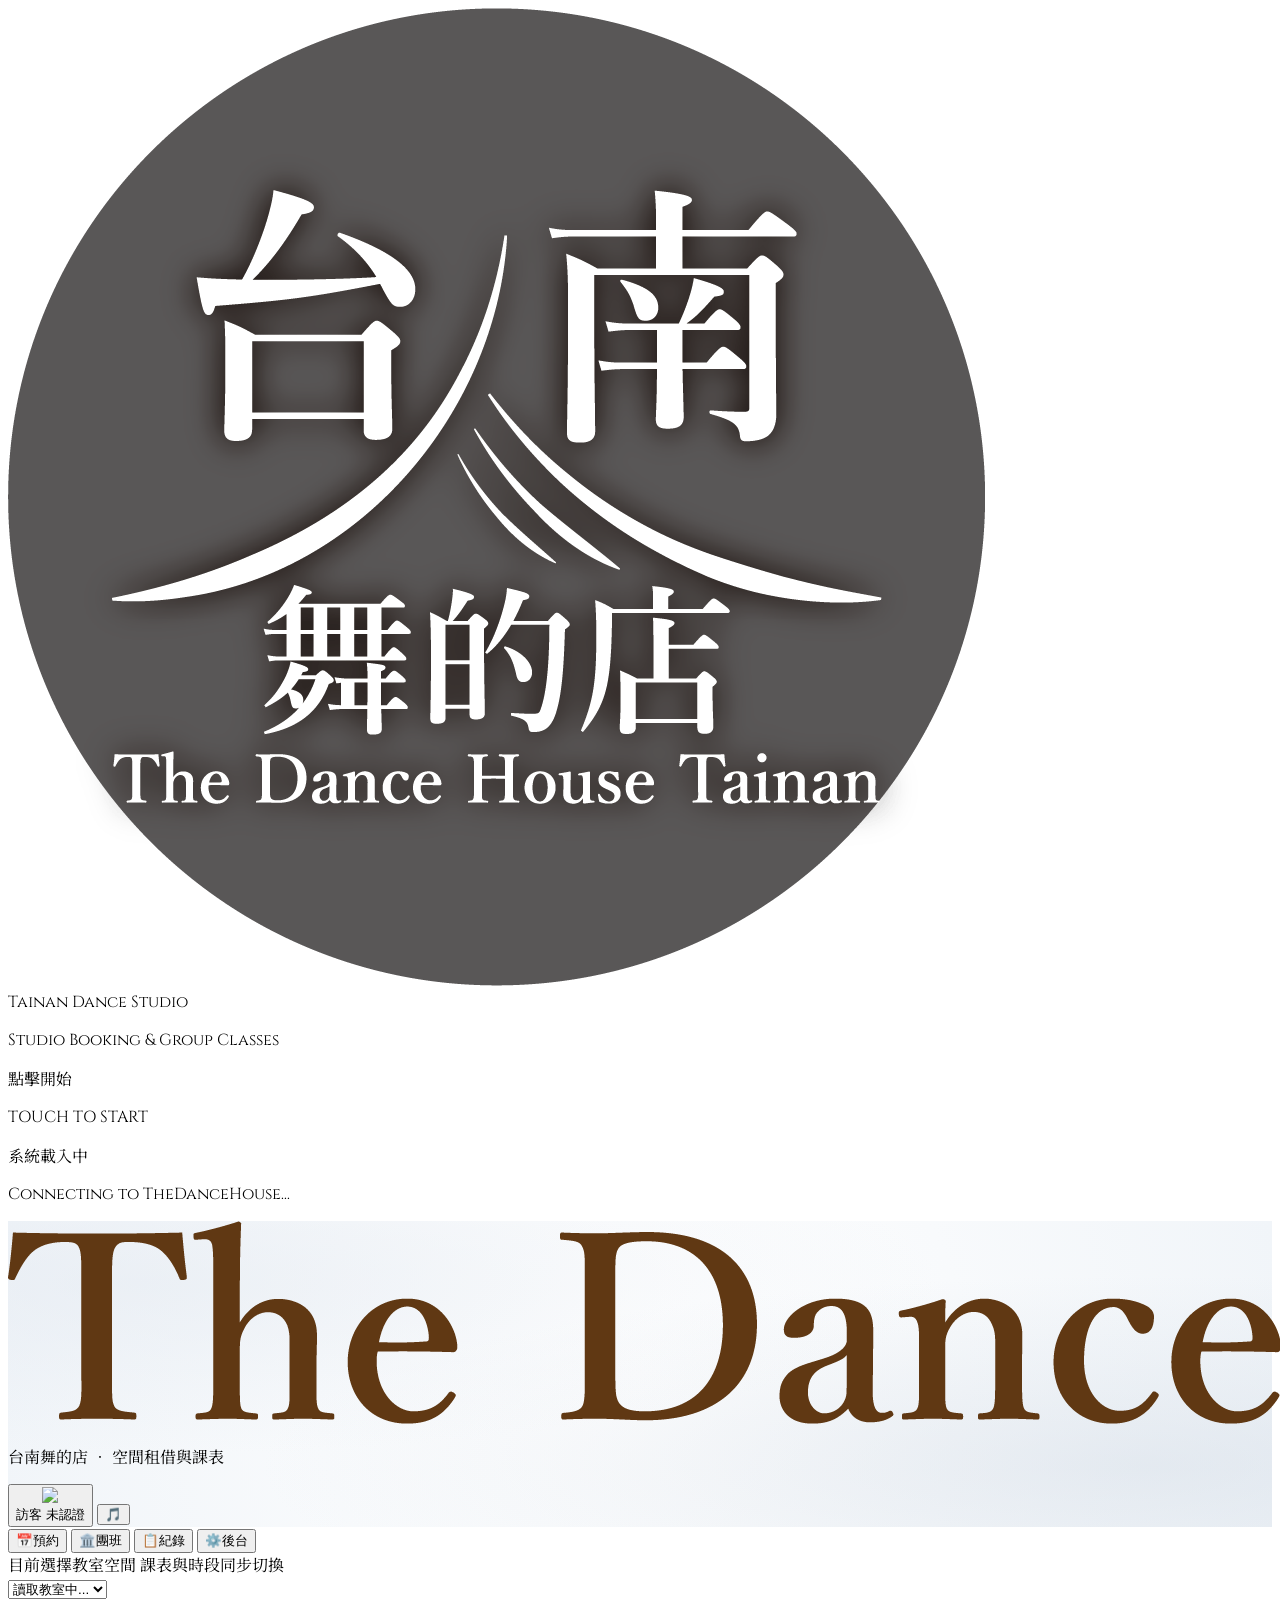
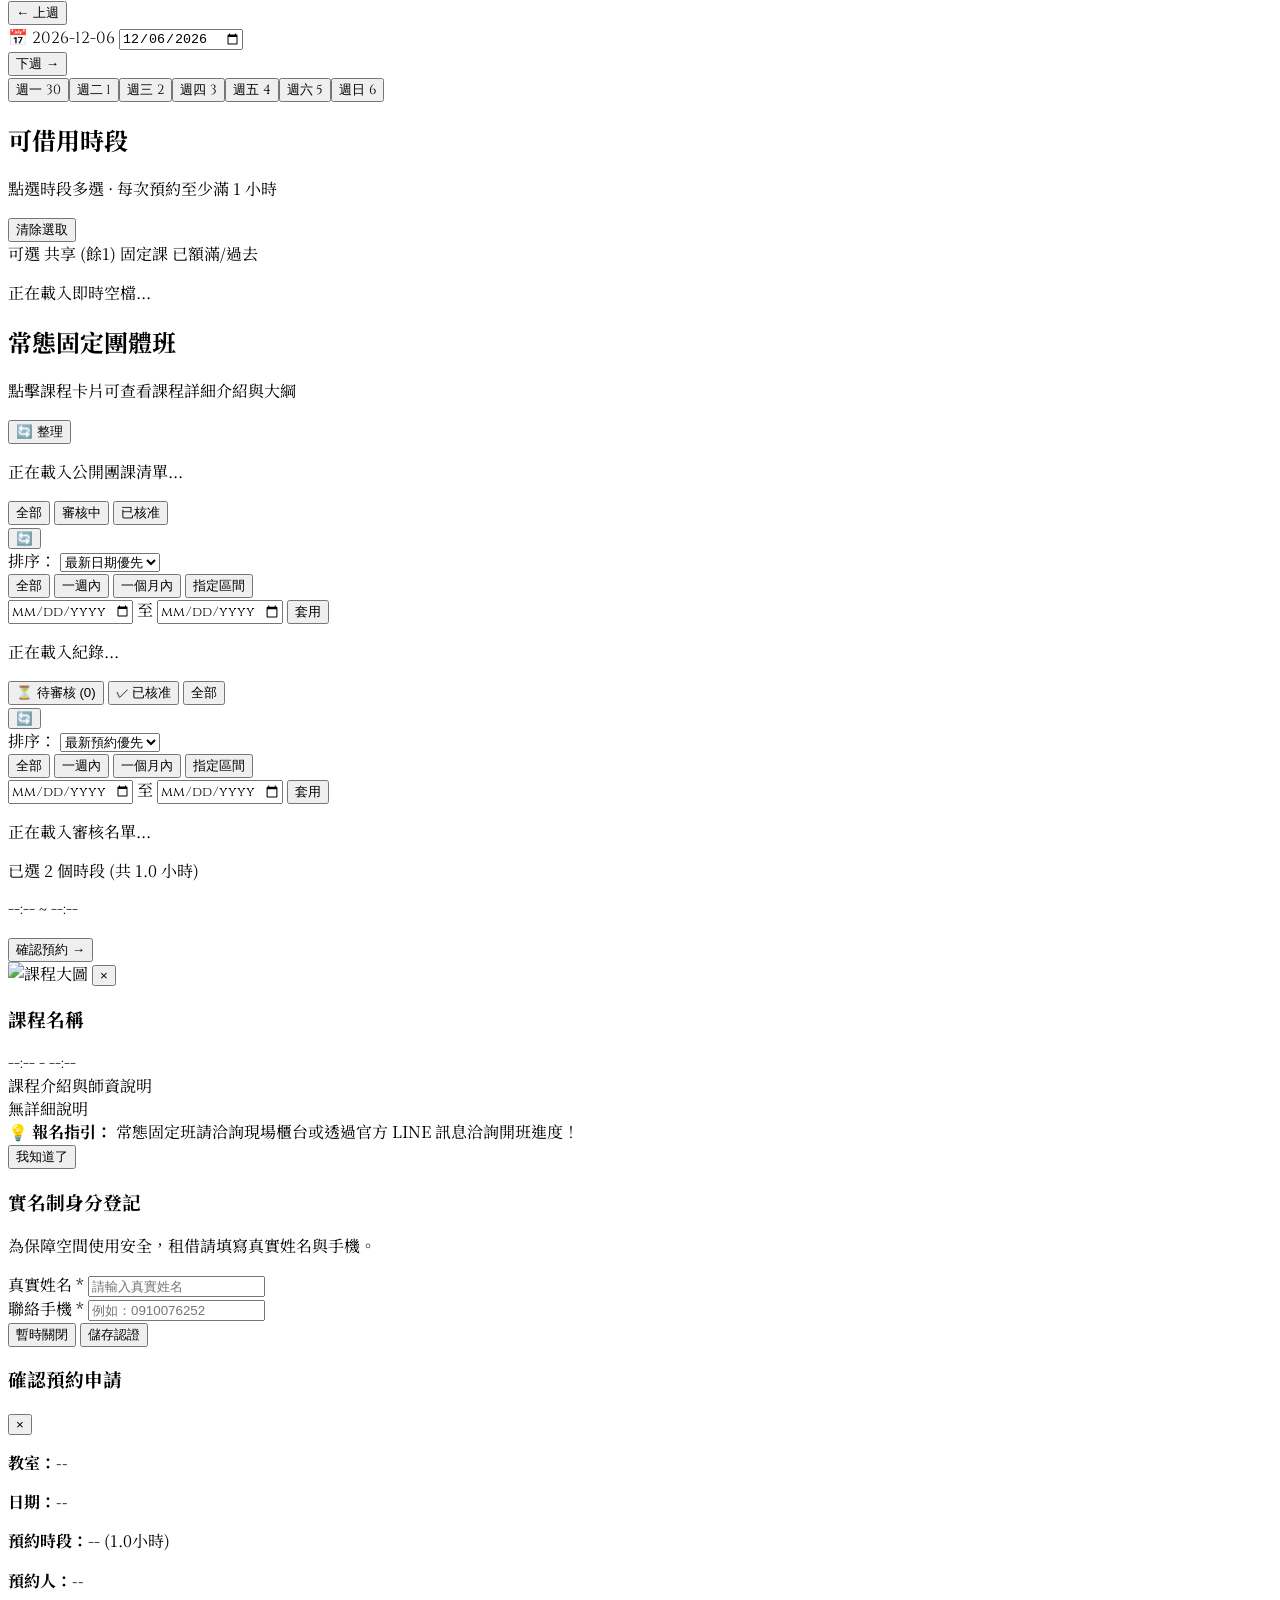
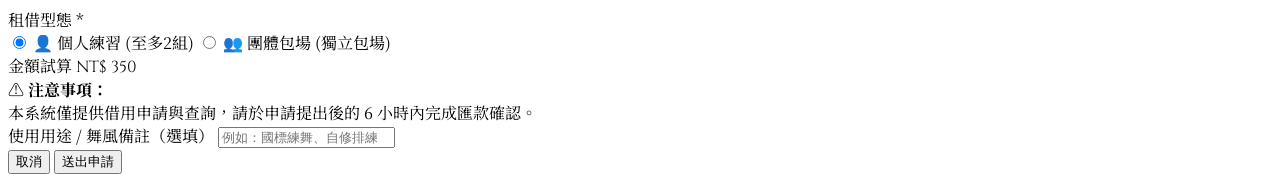
==== commit 3994bab2: "Update index.html" ====
--- a/index.html
+++ b/index.html
@@ -22,9 +22,8 @@
     .marble-bg {
       background-color: #f8fafc;
       background-image: 
-        radial-gradient(at 10% 20%, rgba(226, 232, 240, 0.6) 0px, transparent 50%),
-        radial-gradient(at 90% 80%, rgba(203, 213, 225, 0.5) 0px, transparent 55%),
-        linear-gradient(125deg, transparent 40%, rgba(212, 175, 55, 0.08) 47%, rgba(255, 255, 255, 0.9) 50%, transparent 53%),
+        radial-gradient(at 10% 20%, rgba(226, 232, 240, 0.5) 0px, transparent 50%),
+        radial-gradient(at 90% 80%, rgba(203, 213, 225, 0.4) 0px, transparent 55%),
         radial-gradient(circle at 50% 50%, #ffffff 0%, #f1f5f9 100%);
     }
     @keyframes elegantPulse {
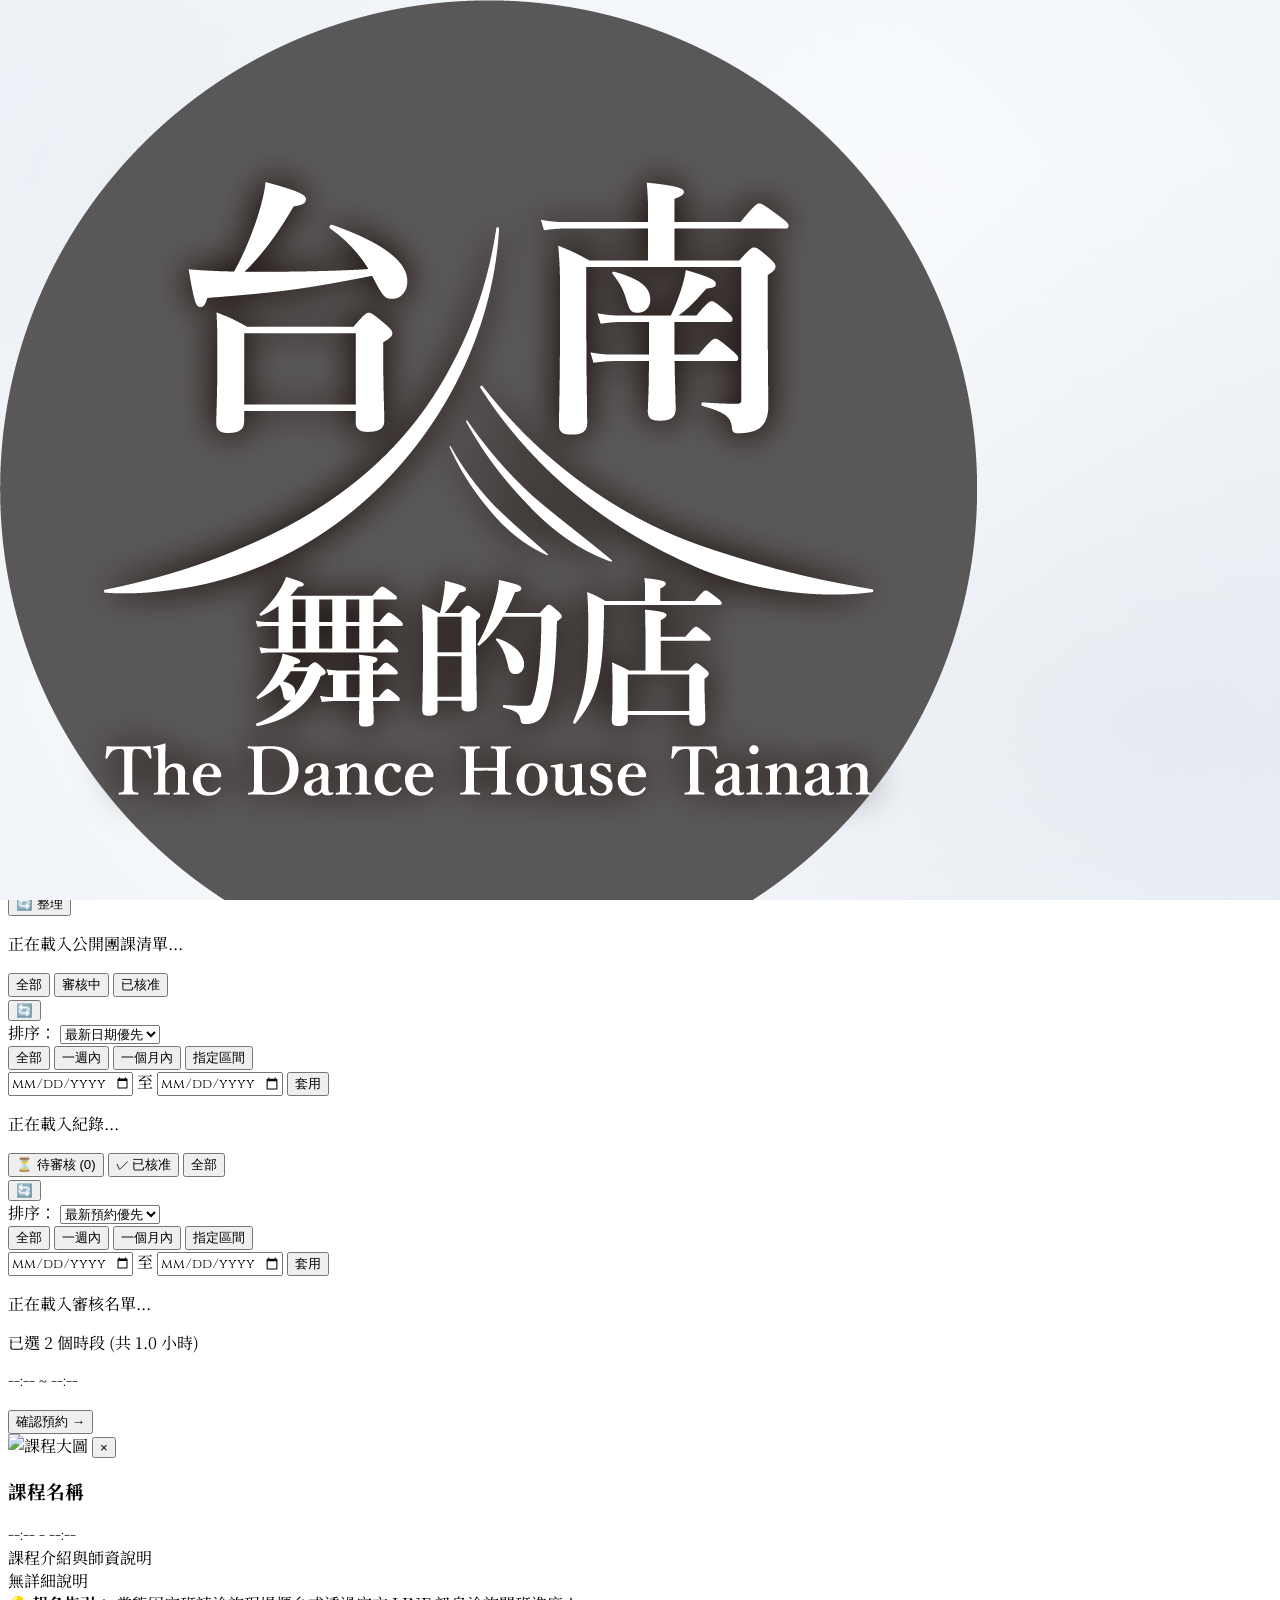
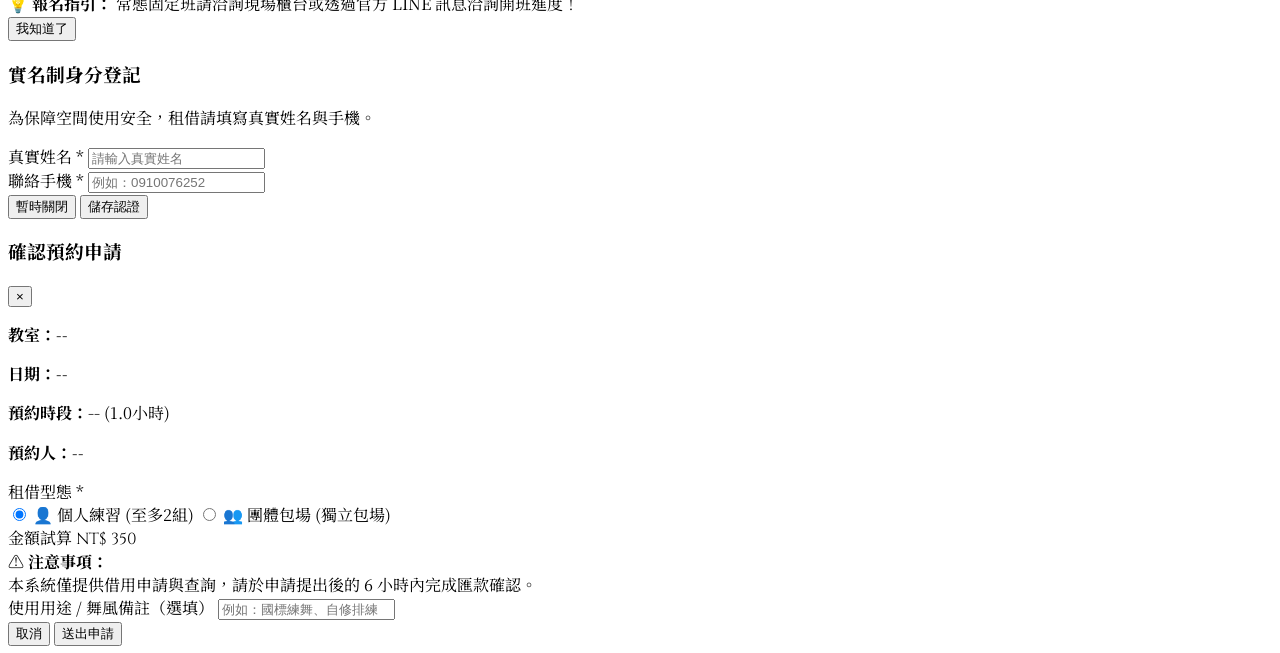
==== commit e10bfd2f: "Update index.html" ====
--- a/index.html
+++ b/index.html
@@ -19,11 +19,12 @@
     .font-eng-serif {
       font-family: 'Cinzel', serif;
     }
+    /* 移除垂直金黃線與左右分割光影，採用純淨均勻的柔和白底 */
     .marble-bg {
       background-color: #f8fafc;
       background-image: 
-        radial-gradient(at 10% 20%, rgba(226, 232, 240, 0.5) 0px, transparent 50%),
-        radial-gradient(at 90% 80%, rgba(203, 213, 225, 0.4) 0px, transparent 55%),
+        radial-gradient(at 10% 20%, rgba(226, 232, 240, 0.45) 0px, transparent 50%),
+        radial-gradient(at 90% 80%, rgba(203, 213, 225, 0.35) 0px, transparent 55%),
         radial-gradient(circle at 50% 50%, #ffffff 0%, #f1f5f9 100%);
     }
     @keyframes elegantPulse {
@@ -44,30 +45,30 @@
       transition: opacity 0.8s ease-in-out, transform 0.8s ease-in-out;
     }
 
-    /* ⭐ 開門與旋轉門把專屬樣式 ⭐ */
-    .door-panel {
-      transition: transform 1.1s cubic-bezier(0.7, 0, 0.2, 1);
-      will-change: transform;
-    }
-    .door-open-left {
-      transform: translateX(-100%);
-    }
-    .door-open-right {
-      transform: translateX(100%);
-    }
-    
-    /* 門把旋轉淡出 */
-    .knob-turn {
-      transition: transform 0.8s cubic-bezier(0.34, 1.56, 0.64, 1), opacity 0.6s ease-in 0.2s;
-      transform: rotate(85deg) scale(0.92);
-      opacity: 0 !important;
-    }
-
-    /* 文字漸出消失 */
-    .text-fade-out {
-      transition: opacity 0.4s ease-out, transform 0.4s ease-out;
-      opacity: 0 !important;
-      transform: translateY(12px);
+    /* 全螢幕動態影音背景層 */
+    .media-container {
+      position: fixed;
+      inset: 0;
+      width: 100vw;
+      height: 100vh;
+      overflow: hidden;
+      background-color: #000000;
+      z-index: 50;
+    }
+    .media-layer {
+      position: absolute;
+      inset: 0;
+      width: 100%;
+      height: 100%;
+      object-fit: cover;
+      object-position: center;
+      opacity: 0;
+      transition: opacity 0.6s ease-in-out;
+      pointer-events: none;
+    }
+    .media-layer.visible {
+      opacity: 1;
+      pointer-events: auto;
     }
   </style>
 </head>
@@ -78,29 +79,16 @@
     <source src="https://cdn.pixabay.com/download/audio/2022/05/27/audio_1808fbf07a.mp3?filename=piano-moment-9835.mp3" type="audio/mp3">
   </audio>
 
-  <!-- ⭐ 雙扇開門過場容器 (z-50) ⭐ -->
-  <div id="door-wrapper" class="fixed inset-0 z-50 overflow-hidden select-none cursor-pointer">
-    
-    <!-- 左扇門 -->
-    <div id="door-left" class="door-panel absolute top-0 left-0 bottom-0 w-1/2 marble-bg border-r border-amber-300/40 shadow-2xl z-10"></div>
-    
-    <!-- 右扇門 -->
-    <div id="door-right" class="door-panel absolute top-0 right-0 bottom-0 w-1/2 marble-bg border-l border-amber-300/40 shadow-2xl z-10"></div>
-
-    <!-- 門上置中內容 (Logo 門把與文字) -->
-    <div id="door-content" class="absolute inset-0 z-20 flex flex-col justify-between items-center py-16 px-6 pointer-events-auto">
-      <div id="splash-top-bar" class="w-full flex justify-center pt-6 transition duration-300">
-        <div class="h-0.5 w-12 bg-amber-400/60 tracking-widest"></div>
-      </div>
-
-      <!-- 中心：Logo 門把與工作室英文字 -->
-      <div class="relative flex flex-col items-center justify-center space-y-4 my-auto">
-        <!-- Logo 圓形門把 -->
-        <div id="logo-knob" class="relative w-40 h-40 sm:w-44 sm:h-44 rounded-full flex items-center justify-center p-2 shadow-[0_12px_35px_rgba(217,119,6,0.18)] bg-white/95 backdrop-blur-md border border-amber-300/60 transition-all duration-300">
-          <img src="brand-logo.png" alt="TheDanceHouse Tainan" class="w-full h-full object-cover rounded-full pointer-events-none">
-        </div>
-
-        <div id="door-text-group" class="text-center space-y-2 pt-2 transition duration-300">
+  <!-- 1. 全螢幕動態影音背景層 (z-50) -->
+  <div id="media-viewport" class="media-container select-none">
+    <!-- 靜態背景/封面層：精確絕對居中，與影片第一幀尺寸一致 -->
+    <div id="poster-layer" class="media-layer visible marble-bg flex flex-col items-center justify-center cursor-pointer">
+      <div class="relative flex flex-col items-center justify-center space-y-4">
+        <div class="relative w-44 h-44 sm:w-48 sm:h-48 rounded-full flex items-center justify-center p-2 shadow-[0_12px_35px_rgba(217,119,6,0.18)] bg-white/90 backdrop-blur-md border border-amber-300/50">
+          <img src="brand-logo.png" alt="TheDanceHouse Tainan" class="w-full h-full object-cover rounded-full">
+        </div>
+
+        <div class="text-center space-y-2 pt-2">
           <div class="inline-flex items-center gap-2 px-3.5 py-1 rounded-full border border-amber-300/60 bg-amber-50/80 backdrop-blur-md text-[10px] font-medium tracking-[0.3em] text-amber-800 uppercase font-eng-serif shadow-xs">
             Tainan Dance Studio
           </div>
@@ -110,16 +98,20 @@
         </div>
       </div>
 
-      <!-- 底部提示 -->
-      <div id="door-touch-hint" class="text-center space-y-2 pulse-touch pb-4 transition duration-300">
+      <div class="absolute bottom-12 text-center space-y-2 pulse-touch">
         <p class="text-sm font-bold text-slate-700 tracking-widest">點擊開始</p>
         <p class="text-[10px] font-eng-serif tracking-[0.3em] uppercase text-slate-400">TOUCH TO START</p>
       </div>
     </div>
+
+    <!-- 影片層：全螢幕播放 transition.mp4 -->
+    <video id="video-transition" class="media-layer" playsinline webkit-playsinline muted preload="auto">
+      <source src="transition.mp4" type="video/mp4">
+    </video>
   </div>
 
-  <!-- ⭐ 門後的讀取動畫介面 (z-40，門一打開直接露出) ⭐ -->
-  <div id="auth-loading-screen" class="fixed inset-0 z-40 bg-slate-50/90 backdrop-blur-md flex flex-col items-center justify-center p-6 space-y-5 fade-transition opacity-0 pointer-events-none">
+  <!-- 2. 系統載入與身分認證層 (常駐在 z-40，不設 hidden，動畫展開時墊底防止露出預約介面) -->
+  <div id="auth-loading-screen" class="fixed inset-0 z-40 bg-white flex flex-col items-center justify-center p-6 space-y-5 fade-transition">
     <div class="relative w-16 h-16">
       <div class="absolute inset-0 rounded-full border-2 border-amber-200 border-t-amber-600 animate-spin"></div>
       <div class="absolute inset-2 rounded-full border-2 border-slate-100 border-b-slate-400 animate-spin" style="animation-direction: reverse; animation-duration: 1.5s;"></div>
@@ -130,7 +122,7 @@
     </div>
   </div>
 
-  <!-- 主介面 Header -->
+  <!-- 3. 主介面 Header (底層) -->
   <header class="marble-bg text-slate-800 pt-3 pb-3 px-4 shadow-sm rounded-b-3xl border-b border-slate-300/80 relative overflow-hidden">
     <div class="absolute top-0 left-0 right-0 h-1 bg-gradient-to-r from-amber-200 via-amber-400 to-amber-200"></div>
 
@@ -524,26 +516,18 @@
       setupSplashAndAudio();
     });
 
-    // ⭐ 純 CSS 門把旋轉 + 文字漸出 + 雙扇門左右滑開過場動畫 ⭐
+    // 流暢銜接：封面 -> transition.mp4 全螢幕影片 -> authLoading (常駐背後防閃底) -> 預約介面
     function setupSplashAndAudio() {
-      const doorWrapper = document.getElementById('door-wrapper');
-      const doorContent = document.getElementById('door-content');
-      const logoKnob = document.getElementById('logo-knob');
-      const textGroup = document.getElementById('door-text-group');
-      const touchHint = document.getElementById('door-touch-hint');
-      const topBar = document.getElementById('splash-top-bar');
-      const doorLeft = document.getElementById('door-left');
-      const doorRight = document.getElementById('door-right');
+      const viewport = document.getElementById('media-viewport');
+      const posterLayer = document.getElementById('poster-layer');
+      const videoTransition = document.getElementById('video-transition');
       const authLoading = document.getElementById('auth-loading-screen');
       const audio = document.getElementById('bg-music');
       const toggleBtn = document.getElementById('toggle-music-btn');
       const musicIcon = document.getElementById('music-icon');
 
-      doorContent.addEventListener('click', async () => {
-        // 防止重複點擊
-        doorContent.style.pointerEvents = 'none';
-
-        // 1. 背景音樂解鎖播放
+      posterLayer.addEventListener('click', async () => {
+        // 1. 解鎖音訊
         try {
           audio.volume = 0.45;
           await audio.play();
@@ -553,40 +537,57 @@
           console.warn('背景音樂播放受限:', err);
         }
 
-        // 2. 第一動：文字淡出消失，Logo 如同門把轉動
-        textGroup.classList.add('text-fade-out');
-        touchHint.classList.add('text-fade-out');
-        topBar.classList.add('text-fade-out');
-        logoKnob.classList.add('knob-turn');
-
-        // 3. 第二動：約 0.3 秒後，大門向兩側打開，同時顯露門後的讀取轉圈圈
+        // 2. 切換圖層：淡出海報文字層，顯現影片層並開始全螢幕播放
+        posterLayer.classList.remove('visible');
+        posterLayer.style.pointerEvents = 'none';
+
+        if (videoTransition) {
+          videoTransition.classList.add('visible');
+          try {
+            videoTransition.currentTime = 0;
+            await videoTransition.play();
+          } catch (vErr) {
+            console.warn('影片播放受限:', vErr);
+          }
+
+          // 3. 確保影片完整播放完成才進入下一步
+          await new Promise(resolve => {
+            let done = false;
+            const complete = () => {
+              if (!done) {
+                done = true;
+                resolve();
+              }
+            };
+            videoTransition.onended = complete;
+            videoTransition.onerror = complete;
+            // 安全防線：若影片格式有問題，最長等待 5 秒防卡死
+            setTimeout(complete, 5000);
+          });
+        }
+
+        // 4. 影片播完後，淡出整個動態影音層；背後即為常駐的 authLoading 旋轉畫面
+        viewport.style.transition = 'opacity 0.6s ease-in-out';
+        viewport.style.opacity = '0';
+        viewport.style.pointerEvents = 'none';
+
         setTimeout(() => {
-          // 門後讀取畫面浮現
-          authLoading.style.opacity = '1';
-
-          // 左門與右門各自向兩旁推開
-          doorLeft.classList.add('door-open-left');
-          doorRight.classList.add('door-open-right');
-        }, 320);
-
-        // 4. 第三動：門完全推開後，移除門層，並平行進行 LIFF 認證與後端資料讀取
-        setTimeout(async () => {
-          doorWrapper.classList.add('hidden');
-
-          try {
-            await initLineAuth();
-            await loadInitialData();
-          } catch (e) {
-            console.warn('初始化載入異常:', e);
-          }
-
-          // 讀取完畢，讀取轉圈淡出
-          setTimeout(() => {
-            authLoading.style.opacity = '0';
-            setTimeout(() => authLoading.classList.add('hidden'), 600);
-          }, 400);
-
-        }, 1250);
+          viewport.classList.add('hidden');
+        }, 600);
+
+        try {
+          await initLineAuth();
+          await loadInitialData();
+        } catch (e) {
+          console.warn('初始化載入異常:', e);
+        }
+
+        // 5. 資料就緒，讀取層淡出，優雅展示預約畫面
+        setTimeout(() => {
+          authLoading.style.opacity = '0';
+          authLoading.style.pointerEvents = 'none';
+          setTimeout(() => authLoading.classList.add('hidden'), 800);
+        }, 300);
       });
 
       toggleBtn.addEventListener('click', () => {
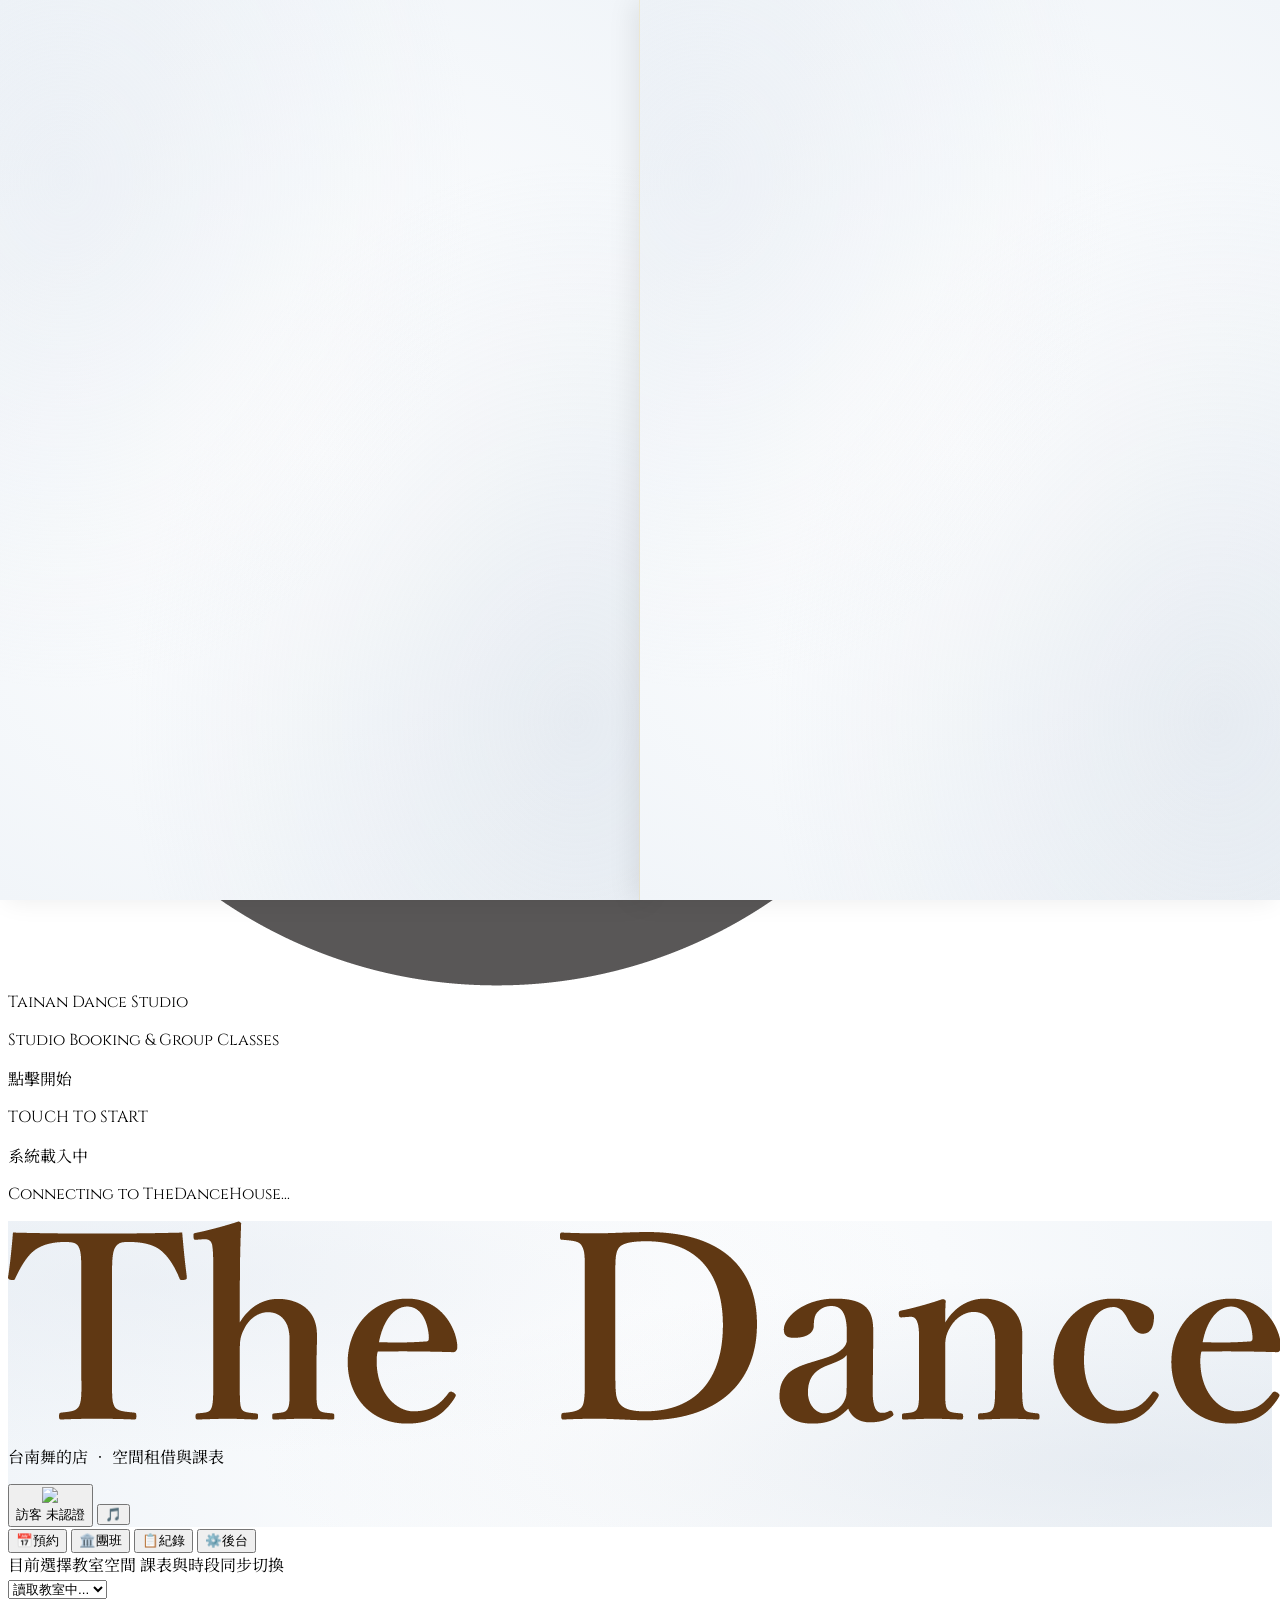
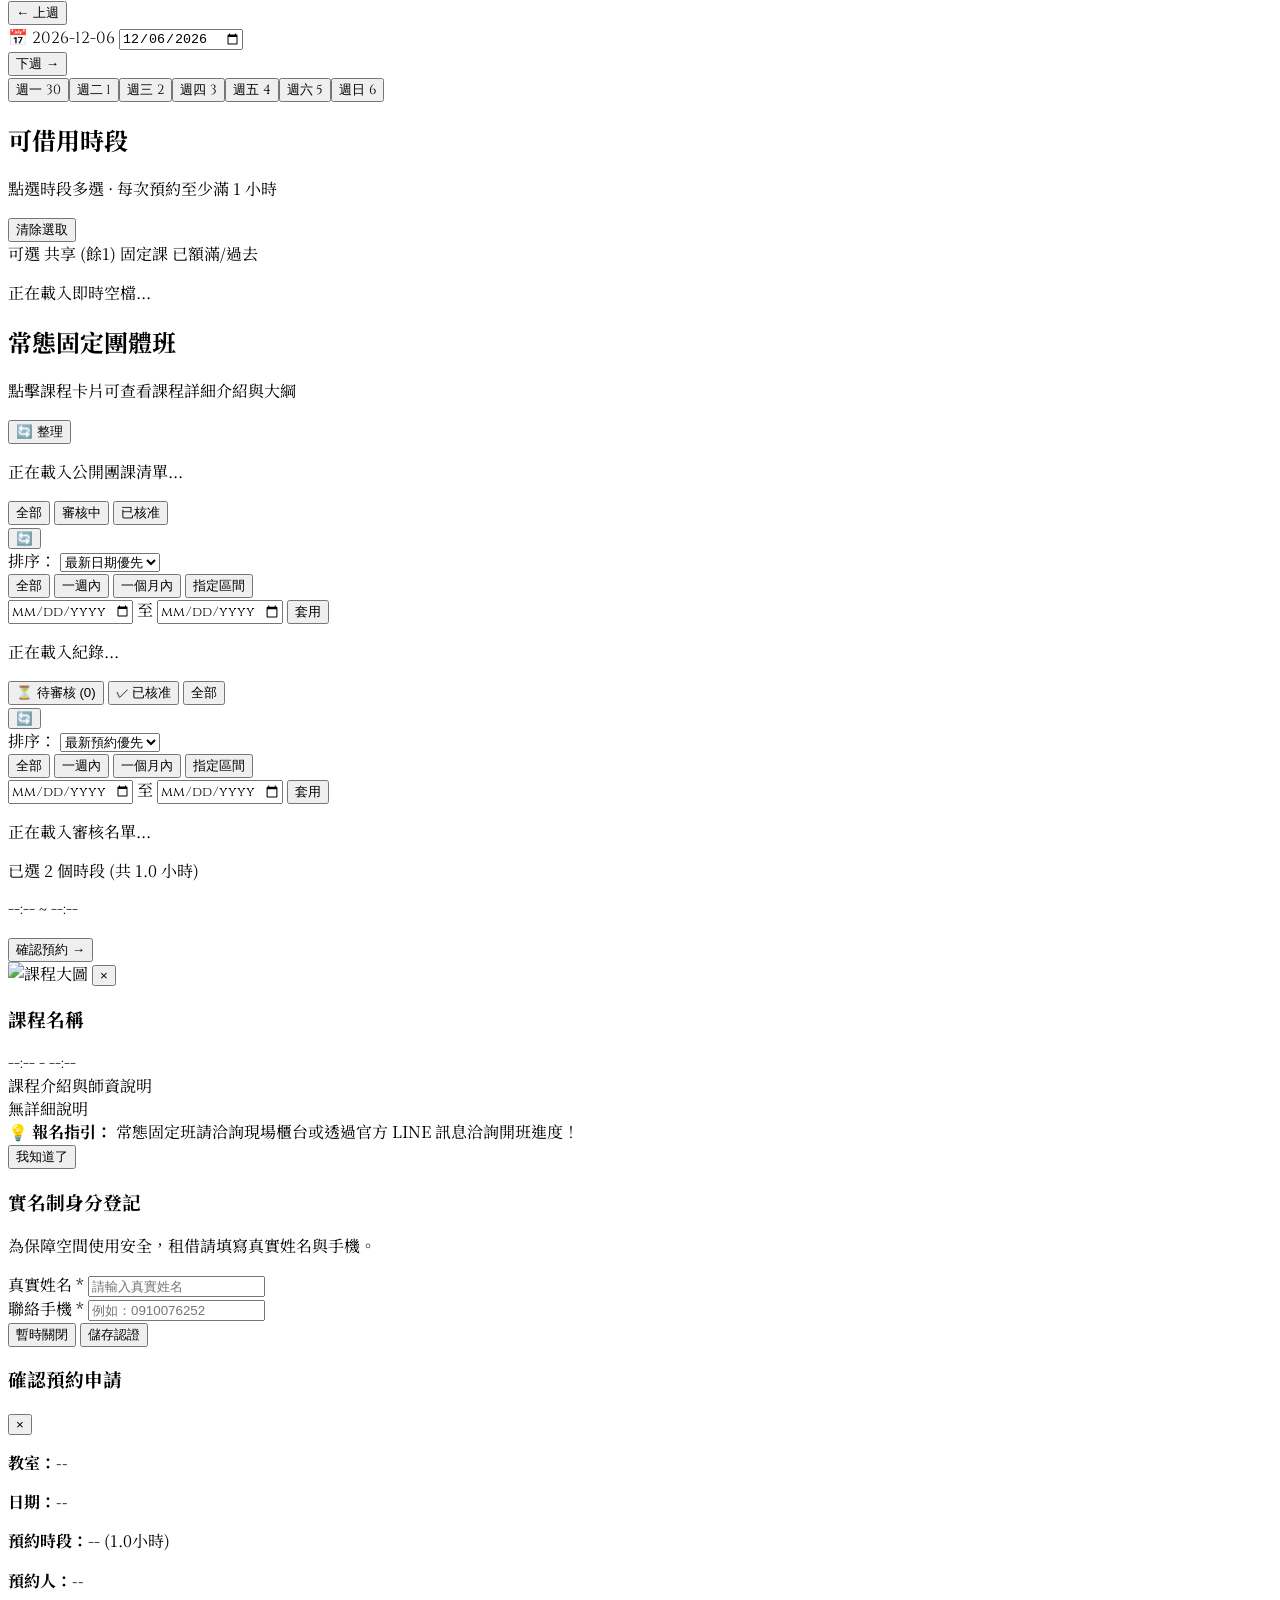
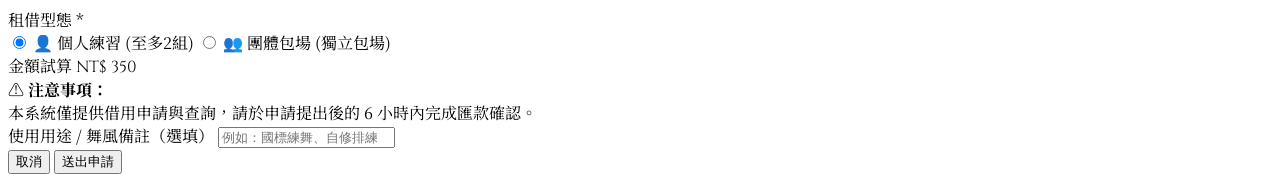
==== commit b76e8592: "Update index.html" ====
--- a/index.html
+++ b/index.html
@@ -19,7 +19,7 @@
     .font-eng-serif {
       font-family: 'Cinzel', serif;
     }
-    /* 移除垂直金黃線與左右分割光影，採用純淨均勻的柔和白底 */
+    /* 純淨柔和大理石底色，無中央垂直色差分割線 */
     .marble-bg {
       background-color: #f8fafc;
       background-image: 
@@ -45,30 +45,38 @@
       transition: opacity 0.8s ease-in-out, transform 0.8s ease-in-out;
     }
 
-    /* 全螢幕動態影音背景層 */
-    .media-container {
-      position: fixed;
-      inset: 0;
-      width: 100vw;
-      height: 100vh;
-      overflow: hidden;
-      background-color: #000000;
+    /* ⭐ 純 CSS 雙開門過場動畫樣式 */
+    .door-panel {
+      position: absolute;
+      top: 0;
+      bottom: 0;
+      width: 50%;
+      height: 100%;
       z-index: 50;
-    }
-    .media-layer {
-      position: absolute;
-      inset: 0;
-      width: 100%;
-      height: 100%;
-      object-fit: cover;
-      object-position: center;
+      transition: transform 0.9s cubic-bezier(0.65, 0, 0.35, 1);
+      will-change: transform;
+    }
+    #door-left {
+      left: 0;
+      box-shadow: 6px 0 25px rgba(0, 0, 0, 0.08);
+      border-right: 1px solid rgba(212, 175, 55, 0.2);
+    }
+    #door-right {
+      right: 0;
+      box-shadow: -6px 0 25px rgba(0, 0, 0, 0.08);
+      border-left: 1px solid rgba(212, 175, 55, 0.2);
+    }
+    /* 開門動態觸發 */
+    .doors-open #door-left {
+      transform: translateX(-100%);
+    }
+    .doors-open #door-right {
+      transform: translateX(100%);
+    }
+    .doors-open #splash-content {
       opacity: 0;
-      transition: opacity 0.6s ease-in-out;
+      transform: scale(0.92);
       pointer-events: none;
-    }
-    .media-layer.visible {
-      opacity: 1;
-      pointer-events: auto;
     }
   </style>
 </head>
@@ -79,10 +87,15 @@
     <source src="https://cdn.pixabay.com/download/audio/2022/05/27/audio_1808fbf07a.mp3?filename=piano-moment-9835.mp3" type="audio/mp3">
   </audio>
 
-  <!-- 1. 全螢幕動態影音背景層 (z-50) -->
-  <div id="media-viewport" class="media-container select-none">
-    <!-- 靜態背景/封面層：精確絕對居中，與影片第一幀尺寸一致 -->
-    <div id="poster-layer" class="media-layer visible marble-bg flex flex-col items-center justify-center cursor-pointer">
+  <!-- ⭐ 1. 純 CSS 雙開門動態層 (z-50) -->
+  <div id="splash-doors-container" class="fixed inset-0 z-50 overflow-hidden select-none cursor-pointer">
+    <!-- 左扇門 -->
+    <div id="door-left" class="door-panel marble-bg"></div>
+    <!-- 右扇門 -->
+    <div id="door-right" class="door-panel marble-bg"></div>
+
+    <!-- 封面文字與核心 Logo (疊於門板之上，點擊後平滑淡出) -->
+    <div id="splash-content" class="relative z-[55] w-full h-full flex flex-col items-center justify-center transition-all duration-700">
       <div class="relative flex flex-col items-center justify-center space-y-4">
         <div class="relative w-44 h-44 sm:w-48 sm:h-48 rounded-full flex items-center justify-center p-2 shadow-[0_12px_35px_rgba(217,119,6,0.18)] bg-white/90 backdrop-blur-md border border-amber-300/50">
           <img src="brand-logo.png" alt="TheDanceHouse Tainan" class="w-full h-full object-cover rounded-full">
@@ -103,14 +116,9 @@
         <p class="text-[10px] font-eng-serif tracking-[0.3em] uppercase text-slate-400">TOUCH TO START</p>
       </div>
     </div>
-
-    <!-- 影片層：全螢幕播放 transition.mp4 -->
-    <video id="video-transition" class="media-layer" playsinline webkit-playsinline muted preload="auto">
-      <source src="transition.mp4" type="video/mp4">
-    </video>
   </div>
 
-  <!-- 2. 系統載入與身分認證層 (常駐在 z-40，不設 hidden，動畫展開時墊底防止露出預約介面) -->
+  <!-- ⭐ 2. 系統載入與身分認證層 (常駐在 z-40，不設 hidden，開門時絕對只看到它，不會露底) -->
   <div id="auth-loading-screen" class="fixed inset-0 z-40 bg-white flex flex-col items-center justify-center p-6 space-y-5 fade-transition">
     <div class="relative w-16 h-16">
       <div class="absolute inset-0 rounded-full border-2 border-amber-200 border-t-amber-600 animate-spin"></div>
@@ -122,7 +130,7 @@
     </div>
   </div>
 
-  <!-- 3. 主介面 Header (底層) -->
+  <!-- 3. 主介面 Header (最底層) -->
   <header class="marble-bg text-slate-800 pt-3 pb-3 px-4 shadow-sm rounded-b-3xl border-b border-slate-300/80 relative overflow-hidden">
     <div class="absolute top-0 left-0 right-0 h-1 bg-gradient-to-r from-amber-200 via-amber-400 to-amber-200"></div>
 
@@ -516,18 +524,16 @@
       setupSplashAndAudio();
     });
 
-    // 流暢銜接：封面 -> transition.mp4 全螢幕影片 -> authLoading (常駐背後防閃底) -> 預約介面
+    // ⭐ 純 CSS 雙開門動畫控制器 (點擊開始 -> 雙門向左右平滑滑開 -> 露出常駐轉圈 -> 載入完成展示預約畫面)
     function setupSplashAndAudio() {
-      const viewport = document.getElementById('media-viewport');
-      const posterLayer = document.getElementById('poster-layer');
-      const videoTransition = document.getElementById('video-transition');
+      const doorsContainer = document.getElementById('splash-doors-container');
       const authLoading = document.getElementById('auth-loading-screen');
       const audio = document.getElementById('bg-music');
       const toggleBtn = document.getElementById('toggle-music-btn');
       const musicIcon = document.getElementById('music-icon');
 
-      posterLayer.addEventListener('click', async () => {
-        // 1. 解鎖音訊
+      doorsContainer.addEventListener('click', async () => {
+        // 1. 背景音樂解鎖播放
         try {
           audio.volume = 0.45;
           await audio.play();
@@ -537,44 +543,11 @@
           console.warn('背景音樂播放受限:', err);
         }
 
-        // 2. 切換圖層：淡出海報文字層，顯現影片層並開始全螢幕播放
-        posterLayer.classList.remove('visible');
-        posterLayer.style.pointerEvents = 'none';
-
-        if (videoTransition) {
-          videoTransition.classList.add('visible');
-          try {
-            videoTransition.currentTime = 0;
-            await videoTransition.play();
-          } catch (vErr) {
-            console.warn('影片播放受限:', vErr);
-          }
-
-          // 3. 確保影片完整播放完成才進入下一步
-          await new Promise(resolve => {
-            let done = false;
-            const complete = () => {
-              if (!done) {
-                done = true;
-                resolve();
-              }
-            };
-            videoTransition.onended = complete;
-            videoTransition.onerror = complete;
-            // 安全防線：若影片格式有問題，最長等待 5 秒防卡死
-            setTimeout(complete, 5000);
-          });
-        }
-
-        // 4. 影片播完後，淡出整個動態影音層；背後即為常駐的 authLoading 旋轉畫面
-        viewport.style.transition = 'opacity 0.6s ease-in-out';
-        viewport.style.opacity = '0';
-        viewport.style.pointerEvents = 'none';
-
-        setTimeout(() => {
-          viewport.classList.add('hidden');
-        }, 600);
-
+        // 2. 觸發左右雙門向兩側平滑滑開
+        doorsContainer.classList.add('doors-open');
+        doorsContainer.style.pointerEvents = 'none';
+
+        // 3. 雙開門滑開中，背後常駐的 authLoading 完美墊底，開始並行抓取資料
         try {
           await initLineAuth();
           await loadInitialData();
@@ -582,12 +555,17 @@
           console.warn('初始化載入異常:', e);
         }
 
-        // 5. 資料就緒，讀取層淡出，優雅展示預約畫面
+        // 4. 等雙門完全移出螢幕後，將門板容器從 DOM 隱藏
+        setTimeout(() => {
+          doorsContainer.classList.add('hidden');
+        }, 950);
+
+        // 5. 資料準備完成，讀取層淡出，優雅展示預約畫面
         setTimeout(() => {
           authLoading.style.opacity = '0';
           authLoading.style.pointerEvents = 'none';
           setTimeout(() => authLoading.classList.add('hidden'), 800);
-        }, 300);
+        }, 400);
       });
 
       toggleBtn.addEventListener('click', () => {
